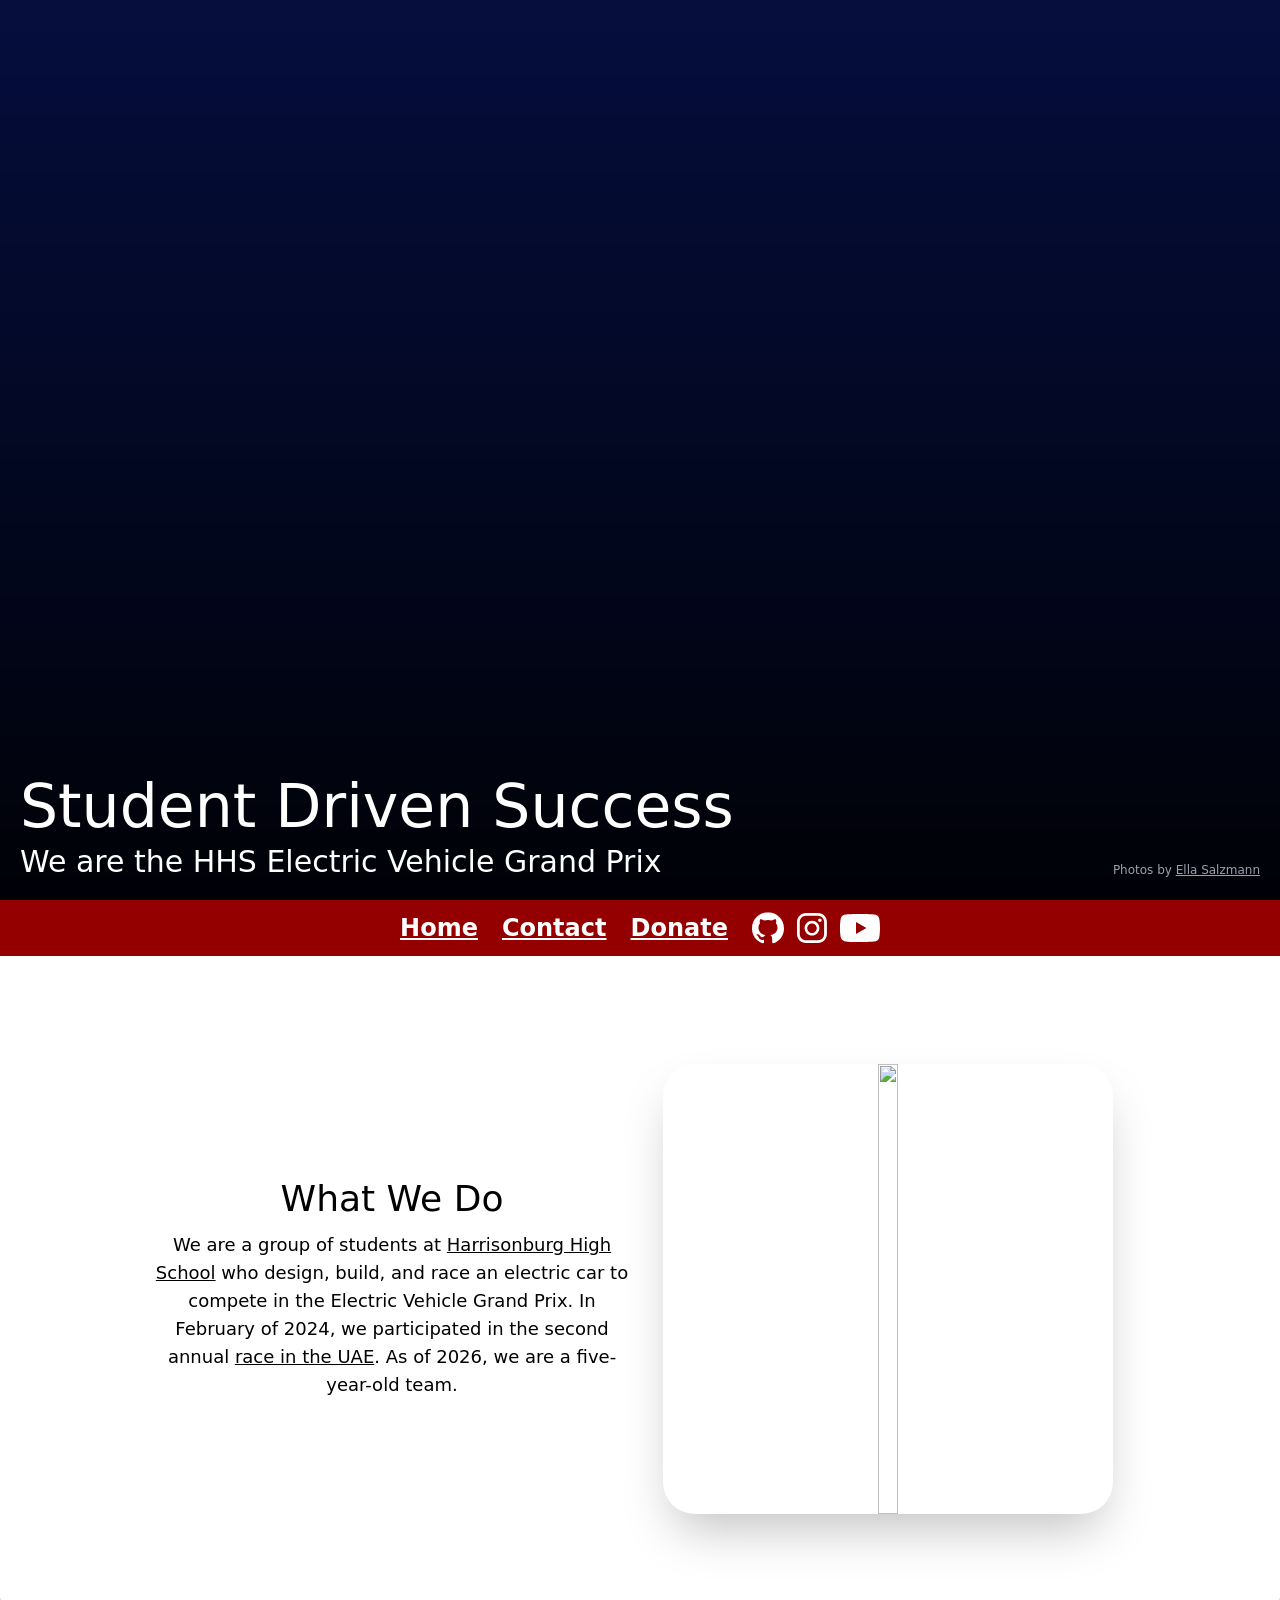
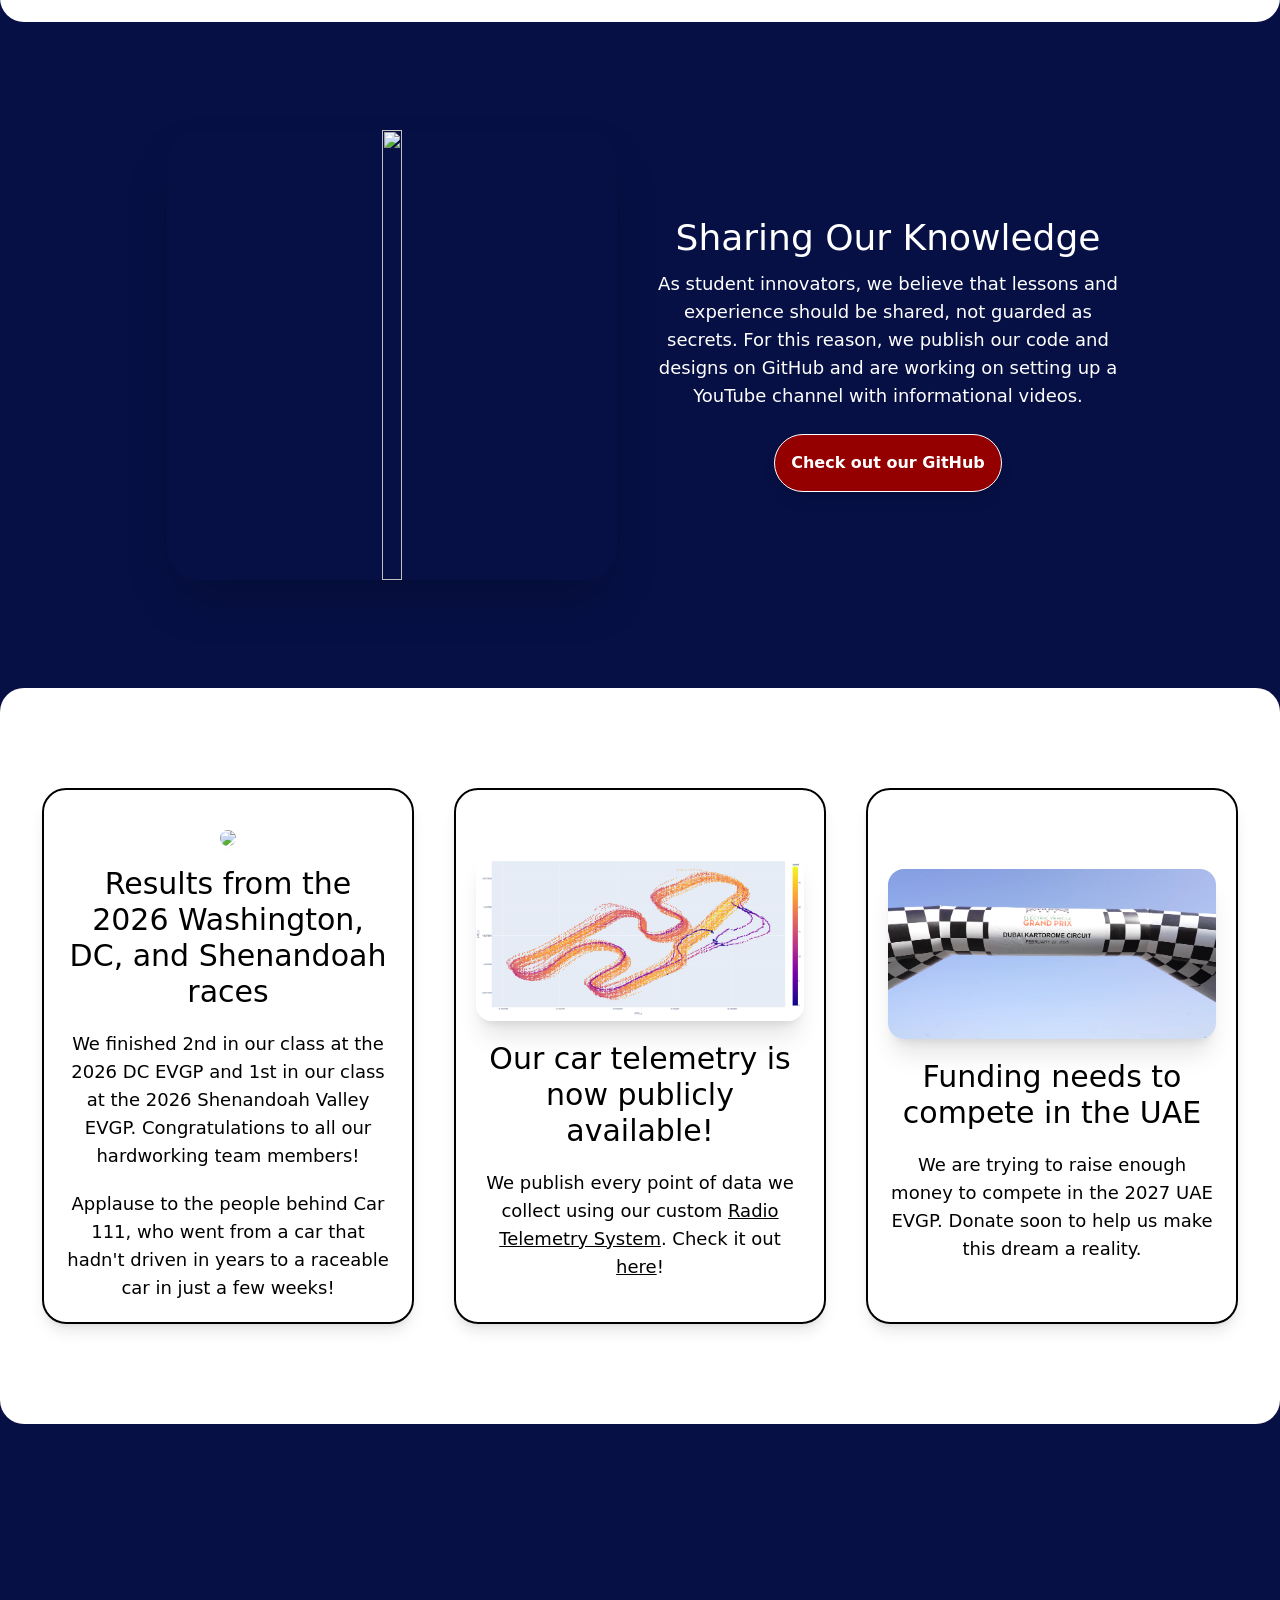
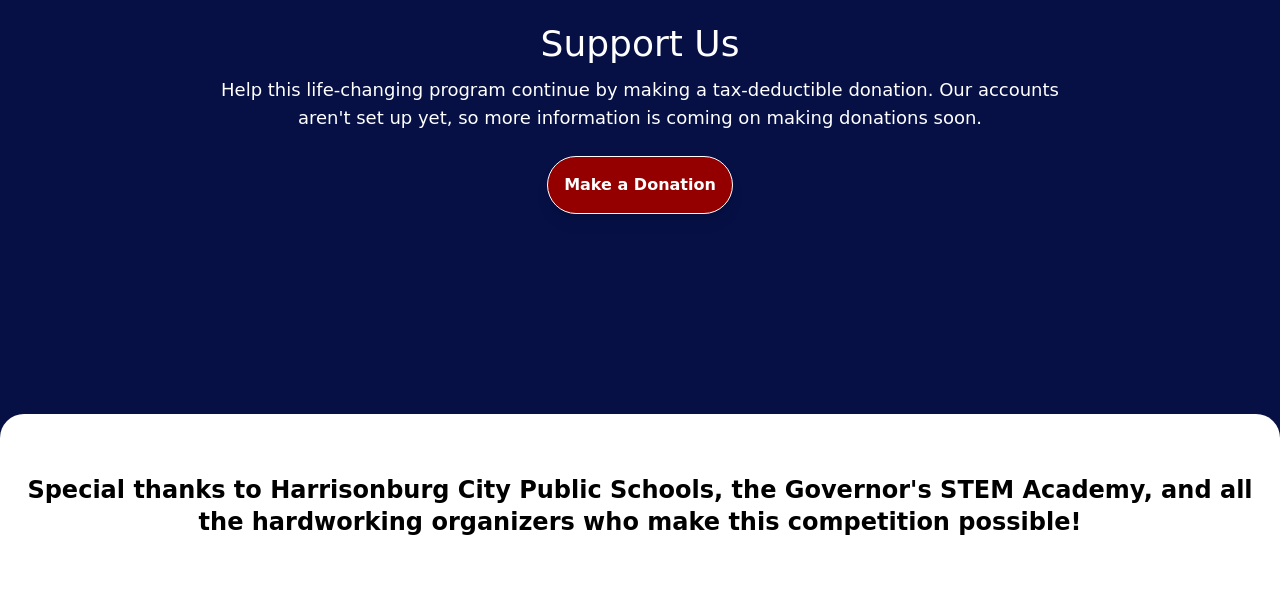
==== index.html @ e377f35a "Improve wording" ====
<!DOCTYPE html>
<html lang="en">

<head>
  <meta charset="utf-8">
  <meta name="viewport" content="width=device-width, initial-scale=1">

  <link href="./style.css" rel="stylesheet">
  <link rel="icon" type="image/x-icon" href="Assets/favicon.png">
  <title>HHS EVGP</title>
</head>

<body>
  <!--Title Page-->
  <div class="bg-[url('Assets/Locked_In.JPG')] h-screen title">

    <div class="absolute w-full h-screen z-1 bg-linear-to-t from-black/90 to-black/10"></div>

    <div class="z-2 text-white space-y-2 m-5">
      <h1>Student Driven Success</h1>
      <h3>We are the HHS Electric Vehicle Grand Prix</h3>
    </div>
    <p class="bottom-5 right-5 z-2 imagecredit">Photos by <a href="https://www.instagram.com/ella.takesphotos">Ella
        Salzmann</a></p>
  </div>

  <!--Banner with links-->
  <div class="topbar bg-hhsred text-2xl text-white font-bold">

    <a href="index.html">Home</a>
    <a href="contact.html">Contact</a>
    <a href="donate.html">Donate</a>

    <div class="flex flex-row space-x-2">
      <a href="https://www.github.com/hhs-evgp"><img class="w-8 h-8 mt-1" src="Assets/github.svg"></img></a>
      <a href="https://www.instagram.com/hhs_evgp"><img class="w-10 h-10" src="Assets/instagram.svg"></img></a>
      <a href="https://www.youtube.com/"><img class="w-10 h-10" src="Assets/youtube.svg"></img></a>
    </div>
  </div>

  <!--About us section-->
  <div class="section-white split rounded-t-none">
    <div class="half">
      <h2>What We Do</h2>

      <p>We are a group of students at <a href="https://harrisonburg.k12.va.us/hhs">Harrisonburg High School</a> who
        design, build, and race an electric car to compete in the Electric Vehicle Grand Prix. In February of 2024, we
        participated in the second annual <a href="https://fmc.globaleee.org/">race in the UAE</a>. As of
        2026, we are a five-year-old team.</p>
    </div>
    <div class="half">
      <img src="Assets/Buckle_Check.JPG" class="picture-square">
    </div>
  </div>

  <!--Sharing our knowledge-->
  <div class="section-hhsblue split">
    <div class="half">
      <img src="Assets/Josh_Wave.JPG" class="picture-square">
    </div>
    <div class="half">

      <h2>Sharing Our Knowledge</h2>

      <p>As student innovators, we believe that lessons and experience should be shared, not guarded as
        secrets. For this reason, we publish our code and designs on GitHub and are working on setting up a YouTube
        channel with informational videos.</p>

      <div class="flex flex-row space-x-2">
        <a href="https://github.com/hhs-evgp" class="button">Check out our GitHub</a>
        <!--<a href="" class="button">Visit our YouTube channel</a>-->
      </div>
    </div>
  </div>

  <!--News blurbs-->
  <div class="section-white split flex-col lg:flex-row lg:items-stretch">
    <!--<h2 class="text-center text-6xl italic m-5 vertical-text tracking-wider">NEWS</h2>-->

    <div class="card">
      <img class="picture" src="Assets/Car_111.jpg">

      <h3>Results from the 2026 Washington, DC, and Shenandoah races</h3>

      <p>We finished 2nd in our class at the 2026 DC EVGP and 1st in our class at the 2026 Shenandoah Valley EVGP.
        Congratulations to all our hardworking team members!</p>
      <p>Applause to the people behind Car 111, who went from a car that hadn't driven in years to a raceable car in
        just a few weeks!</p>
    </div>

    <div class="card">
      <img class="picture" src="Assets/Gps_Speed.png">

      <h3>Our car telemetry is now publicly available!</h3>

      <p>We publish every point of data we collect using our custom <a
          href="https://github.com/HHS-EVGP/Radio-Telemetry">Radio Telemetry System</a>. Check it out <a
          href="https://github.com/HHS-EVGP/Data-Archive">here</a>!</p>
    </div>

    <div class="card">
      <img class="picture" src="Assets/Uae_Evgp.png">

      <h3>Funding needs to compete in the UAE</h3>

      <p>We are trying to raise enough money to compete in the 2027 UAE EVGP. Donate soon to help us make this dream
        a reality.</p>
    </div>
  </div>

  <!--Prompt to donate-->
  <div class="section-hhsblue items-center text-center flex flex-col space-y-3 py-50">
    <h2>Support Us</h2>

    <p class="widetext">Help this life-changing program continue by making a tax-deductible donation. Our accounts
      aren't set up yet, so more information is coming on making donations soon.</p>

    <div class="flex flex-row space-x-2">
      <a href="donate.html" class="button">Make a Donation</a>
      <!--<a href="" class="button">See our Wishlist</a>-->
    </div>
  </div>

  <!--Special thanks-->
  <div class="section-white rounded-b-none text-center py-15">
    <p class="text-2xl font-bold">Special thanks to Harrisonburg City Public Schools, the Governor's STEM Academy, and
      all the hardworking organizers who make this competition possible!</p>
  </div>

</body>

</html>
---- style.css ----
/*! tailwindcss v4.3.2 | MIT License | https://tailwindcss.com */
@layer properties;
@layer theme, base, components, utilities;
@layer theme {
  :root, :host {
    --font-sans: ui-sans-serif, system-ui, sans-serif, 'Apple Color Emoji', 'Segoe UI Emoji', 'Segoe UI Symbol',
    'Noto Color Emoji';
    --font-mono: ui-monospace, SFMono-Regular, Menlo, Monaco, Consolas, 'Liberation Mono', 'Courier New',
    monospace;
    --color-gray-400: oklch(70.7% 0.022 261.325);
    --color-black: #000;
    --color-white: #fff;
    --spacing: 0.25rem;
    --text-lg: 1.125rem;
    --text-lg--line-height: calc(1.75 / 1.125);
    --text-2xl: 1.5rem;
    --text-2xl--line-height: calc(2 / 1.5);
    --text-3xl: 1.875rem;
    --text-3xl--line-height: calc(2.25 / 1.875);
    --text-4xl: 2.25rem;
    --text-4xl--line-height: calc(2.5 / 2.25);
    --text-6xl: 3.75rem;
    --text-6xl--line-height: 1;
    --font-weight-bold: 700;
    --tracking-wider: 0.05em;
    --radius-2xl: 1rem;
    --radius-3xl: 1.5rem;
    --radius-4xl: 2rem;
    --ease-in-out: cubic-bezier(0.4, 0, 0.2, 1);
    --default-font-family: var(--font-sans);
    --default-mono-font-family: var(--font-mono);
    --color-hhsblue: #061045;
    --color-hhsred: #940000;
  }
}
@layer base {
  *, ::after, ::before, ::backdrop, ::file-selector-button {
    box-sizing: border-box;
    margin: 0;
    padding: 0;
    border: 0 solid;
  }
  html, :host {
    line-height: 1.5;
    -webkit-text-size-adjust: 100%;
    tab-size: 4;
    font-family: var(--default-font-family, ui-sans-serif, system-ui, sans-serif, 'Apple Color Emoji', 'Segoe UI Emoji', 'Segoe UI Symbol', 'Noto Color Emoji');
    font-feature-settings: var(--default-font-feature-settings, normal);
    font-variation-settings: var(--default-font-variation-settings, normal);
    -webkit-tap-highlight-color: transparent;
  }
  hr {
    height: 0;
    color: inherit;
    border-top-width: 1px;
  }
  abbr:where([title]) {
    -webkit-text-decoration: underline dotted;
    text-decoration: underline dotted;
  }
  h1, h2, h3, h4, h5, h6 {
    font-size: inherit;
    font-weight: inherit;
  }
  a {
    color: inherit;
    -webkit-text-decoration: inherit;
    text-decoration: inherit;
  }
  b, strong {
    font-weight: bolder;
  }
  code, kbd, samp, pre {
    font-family: var(--default-mono-font-family, ui-monospace, SFMono-Regular, Menlo, Monaco, Consolas, 'Liberation Mono', 'Courier New', monospace);
    font-feature-settings: var(--default-mono-font-feature-settings, normal);
    font-variation-settings: var(--default-mono-font-variation-settings, normal);
    font-size: 1em;
  }
  small {
    font-size: 80%;
  }
  sub, sup {
    font-size: 75%;
    line-height: 0;
    position: relative;
    vertical-align: baseline;
  }
  sub {
    bottom: -0.25em;
  }
  sup {
    top: -0.5em;
  }
  table {
    text-indent: 0;
    border-color: inherit;
    border-collapse: collapse;
  }
  :-moz-focusring {
    outline: auto;
  }
  progress {
    vertical-align: baseline;
  }
  summary {
    display: list-item;
  }
  ol, ul, menu {
    list-style: none;
  }
  img, svg, video, canvas, audio, iframe, embed, object {
    display: block;
    vertical-align: middle;
  }
  img, video {
    max-width: 100%;
    height: auto;
  }
  button, input, select, optgroup, textarea, ::file-selector-button {
    font: inherit;
    font-feature-settings: inherit;
    font-variation-settings: inherit;
    letter-spacing: inherit;
    color: inherit;
    border-radius: 0;
    background-color: transparent;
    opacity: 1;
  }
  :where(select:is([multiple], [size])) optgroup {
    font-weight: bolder;
  }
  :where(select:is([multiple], [size])) optgroup option {
    padding-inline-start: 20px;
  }
  ::file-selector-button {
    margin-inline-end: 4px;
  }
  ::placeholder {
    opacity: 1;
  }
  @supports (not (-webkit-appearance: -apple-pay-button))  or (contain-intrinsic-size: 1px) {
    ::placeholder {
      color: currentcolor;
      @supports (color: color-mix(in lab, red, red)) {
        color: color-mix(in oklab, currentcolor 50%, transparent);
      }
    }
  }
  textarea {
    resize: vertical;
  }
  ::-webkit-search-decoration {
    -webkit-appearance: none;
  }
  ::-webkit-date-and-time-value {
    min-height: 1lh;
    text-align: inherit;
  }
  ::-webkit-datetime-edit {
    display: inline-flex;
  }
  ::-webkit-datetime-edit-fields-wrapper {
    padding: 0;
  }
  ::-webkit-datetime-edit, ::-webkit-datetime-edit-year-field, ::-webkit-datetime-edit-month-field, ::-webkit-datetime-edit-day-field, ::-webkit-datetime-edit-hour-field, ::-webkit-datetime-edit-minute-field, ::-webkit-datetime-edit-second-field, ::-webkit-datetime-edit-millisecond-field, ::-webkit-datetime-edit-meridiem-field {
    padding-block: 0;
  }
  ::-webkit-calendar-picker-indicator {
    line-height: 1;
  }
  :-moz-ui-invalid {
    box-shadow: none;
  }
  button, input:where([type='button'], [type='reset'], [type='submit']), ::file-selector-button {
    appearance: button;
  }
  ::-webkit-inner-spin-button, ::-webkit-outer-spin-button {
    height: auto;
  }
  [hidden]:where(:not([hidden='until-found'])) {
    display: none !important;
  }
}
@layer utilities {
  .absolute {
    position: absolute;
  }
  .right-5 {
    right: calc(var(--spacing) * 5);
  }
  .bottom-5 {
    bottom: calc(var(--spacing) * 5);
  }
  .z-1 {
    z-index: 1;
  }
  .z-2 {
    z-index: 2;
  }
  .m-5 {
    margin: calc(var(--spacing) * 5);
  }
  .mt-1 {
    margin-top: var(--spacing);
  }
  .flex {
    display: flex;
  }
  .table {
    display: table;
  }
  .h-8 {
    height: calc(var(--spacing) * 8);
  }
  .h-10 {
    height: calc(var(--spacing) * 10);
  }
  .h-67 {
    height: calc(var(--spacing) * 67);
  }
  .h-\[75vh\] {
    height: 75vh;
  }
  .h-\[120vh\] {
    height: 120vh;
  }
  .h-screen {
    height: 100vh;
  }
  .w-8 {
    width: calc(var(--spacing) * 8);
  }
  .w-10 {
    width: calc(var(--spacing) * 10);
  }
  .w-full {
    width: 100%;
  }
  .border-collapse {
    border-collapse: collapse;
  }
  .transform {
    transform: var(--tw-rotate-x,) var(--tw-rotate-y,) var(--tw-rotate-z,) var(--tw-skew-x,) var(--tw-skew-y,);
  }
  .resize {
    resize: both;
  }
  .flex-col {
    flex-direction: column;
  }
  .flex-row {
    flex-direction: row;
  }
  .items-center {
    align-items: center;
  }
  .space-y-2 {
    :where(& > :not(:last-child)) {
      --tw-space-y-reverse: 0;
      margin-block-start: calc(calc(var(--spacing) * 2) * var(--tw-space-y-reverse));
      margin-block-end: calc(calc(var(--spacing) * 2) * calc(1 - var(--tw-space-y-reverse)));
    }
  }
  .space-y-3 {
    :where(& > :not(:last-child)) {
      --tw-space-y-reverse: 0;
      margin-block-start: calc(calc(var(--spacing) * 3) * var(--tw-space-y-reverse));
      margin-block-end: calc(calc(var(--spacing) * 3) * calc(1 - var(--tw-space-y-reverse)));
    }
  }
  .space-x-2 {
    :where(& > :not(:last-child)) {
      --tw-space-x-reverse: 0;
      margin-inline-start: calc(calc(var(--spacing) * 2) * var(--tw-space-x-reverse));
      margin-inline-end: calc(calc(var(--spacing) * 2) * calc(1 - var(--tw-space-x-reverse)));
    }
  }
  .rounded-t-none {
    border-top-left-radius: 0;
    border-top-right-radius: 0;
  }
  .rounded-b-none {
    border-bottom-right-radius: 0;
    border-bottom-left-radius: 0;
  }
  .border {
    border-style: var(--tw-border-style);
    border-width: 1px;
  }
  .bg-hhsred {
    background-color: var(--color-hhsred);
  }
  .bg-linear-to-t {
    --tw-gradient-position: to top;
    @supports (background-image: linear-gradient(in lab, red, red)) {
      --tw-gradient-position: to top in oklab;
    }
    background-image: linear-gradient(var(--tw-gradient-stops));
  }
  .bg-\[url\(\'Assets\/Driving\.JPG\'\)\] {
    background-image: url('Assets/Driving.JPG');
  }
  .bg-\[url\(\'Assets\/Locked_In\.JPG\'\)\] {
    background-image: url('Assets/Locked_In.JPG');
  }
  .bg-\[url\(\'Assets\/Traffic\.JPG\'\)\] {
    background-image: url('Assets/Traffic.JPG');
  }
  .from-black {
    --tw-gradient-from: var(--color-black);
    --tw-gradient-stops: var(--tw-gradient-via-stops, var(--tw-gradient-position), var(--tw-gradient-from) var(--tw-gradient-from-position), var(--tw-gradient-to) var(--tw-gradient-to-position));
  }
  .from-black\/90 {
    --tw-gradient-from: color-mix(in srgb, #000 90%, transparent);
    @supports (color: color-mix(in lab, red, red)) {
      --tw-gradient-from: color-mix(in oklab, var(--color-black) 90%, transparent);
    }
    --tw-gradient-stops: var(--tw-gradient-via-stops, var(--tw-gradient-position), var(--tw-gradient-from) var(--tw-gradient-from-position), var(--tw-gradient-to) var(--tw-gradient-to-position));
  }
  .to-black {
    --tw-gradient-to: var(--color-black);
    --tw-gradient-stops: var(--tw-gradient-via-stops, var(--tw-gradient-position), var(--tw-gradient-from) var(--tw-gradient-from-position), var(--tw-gradient-to) var(--tw-gradient-to-position));
  }
  .to-black\/10 {
    --tw-gradient-to: color-mix(in srgb, #000 10%, transparent);
    @supports (color: color-mix(in lab, red, red)) {
      --tw-gradient-to: color-mix(in oklab, var(--color-black) 10%, transparent);
    }
    --tw-gradient-stops: var(--tw-gradient-via-stops, var(--tw-gradient-position), var(--tw-gradient-from) var(--tw-gradient-from-position), var(--tw-gradient-to) var(--tw-gradient-to-position));
  }
  .py-15 {
    padding-block: calc(var(--spacing) * 15);
  }
  .py-40 {
    padding-block: calc(var(--spacing) * 40);
  }
  .py-50 {
    padding-block: calc(var(--spacing) * 50);
  }
  .text-center {
    text-align: center;
  }
  .text-2xl {
    font-size: var(--text-2xl);
    line-height: var(--tw-leading, var(--text-2xl--line-height));
  }
  .text-6xl {
    font-size: var(--text-6xl);
    line-height: var(--tw-leading, var(--text-6xl--line-height));
  }
  .font-bold {
    --tw-font-weight: var(--font-weight-bold);
    font-weight: var(--font-weight-bold);
  }
  .tracking-wider {
    --tw-tracking: var(--tracking-wider);
    letter-spacing: var(--tracking-wider);
  }
  .text-white {
    color: var(--color-white);
  }
  .italic {
    font-style: italic;
  }
  .underline {
    text-decoration-line: underline;
  }
  .outline {
    outline-style: var(--tw-outline-style);
    outline-width: 1px;
  }
  .lg\:flex-row {
    @media (width >= 64rem) {
      flex-direction: row;
    }
  }
  .lg\:items-stretch {
    @media (width >= 64rem) {
      align-items: stretch;
    }
  }
}
@layer base {
  body {
    background-color: var(--color-hhsblue);
  }
  h1 {
    font-size: var(--text-6xl);
    line-height: var(--tw-leading, var(--text-6xl--line-height));
  }
  h2 {
    font-size: var(--text-4xl);
    line-height: var(--tw-leading, var(--text-4xl--line-height));
  }
  h3 {
    font-size: var(--text-3xl);
    line-height: var(--tw-leading, var(--text-3xl--line-height));
  }
  p {
    font-size: var(--text-lg);
    line-height: var(--tw-leading, var(--text-lg--line-height));
  }
  a {
    text-decoration-line: underline;
  }
}
@layer components {
  .title {
    position: relative;
    display: flex;
    width: 100%;
    flex-direction: column;
    justify-content: center;
    background-size: cover;
    background-position: center;
    text-align: center;
    vertical-align: middle;
    @media (width >= 48rem) {
      justify-content: flex-end;
    }
    @media (width >= 48rem) {
      text-align: left;
    }
  }
  .imagecredit {
    position: absolute;
    font-size: 0.75em;
    color: var(--color-gray-400);
  }
  .topbar {
    top: 0;
    display: flex;
    flex-direction: column;
    align-items: center;
    justify-content: center;
    padding: calc(var(--spacing) * 2);
    @media (width >= 40rem) {
      position: sticky;
    }
    @media (width >= 40rem) {
      flex-direction: row;
    }
    @media (width >= 40rem) {
      :where(& > :not(:last-child)) {
        --tw-space-x-reverse: 0;
        margin-inline-start: calc(calc(var(--spacing) * 6) * var(--tw-space-x-reverse));
        margin-inline-end: calc(calc(var(--spacing) * 6) * calc(1 - var(--tw-space-x-reverse)));
      }
    }
  }
  .section-white {
    width: 100%;
    border-radius: var(--radius-3xl);
    background-color: var(--color-white);
    padding-inline: calc(var(--spacing) * 5);
    padding-block: calc(var(--spacing) * 20);
    color: var(--color-black);
  }
  .section-hhsblue {
    width: 100%;
    background-color: var(--color-hhsblue);
    padding-inline: calc(var(--spacing) * 5);
    padding-block: calc(var(--spacing) * 20);
    color: var(--color-white);
  }
  .split {
    display: flex;
    flex-direction: column;
    align-items: center;
    justify-content: center;
    @media (width >= 48rem) {
      flex-direction: row;
    }
  }
  .half {
    display: flex;
    flex-direction: column;
    align-items: center;
    justify-content: center;
    :where(& > :not(:last-child)) {
      --tw-space-y-reverse: 0;
      margin-block-start: calc(calc(var(--spacing) * 3) * var(--tw-space-y-reverse));
      margin-block-end: calc(calc(var(--spacing) * 3) * calc(1 - var(--tw-space-y-reverse)));
    }
    padding: calc(var(--spacing) * 2);
    text-align: center;
    @media (width >= 48rem) {
      width: 40%;
    }
  }
  .button {
    margin-top: calc(var(--spacing) * 3);
    border-radius: calc(infinity * 1px);
    border-style: var(--tw-border-style);
    border-width: 1px;
    border-color: var(--color-white);
    background-color: var(--color-hhsred);
    padding: calc(var(--spacing) * 4);
    --tw-font-weight: var(--font-weight-bold);
    font-weight: var(--font-weight-bold);
    color: var(--color-white);
    text-decoration-line: none;
    --tw-shadow: 0 10px 15px -3px var(--tw-shadow-color, rgb(0 0 0 / 0.1)), 0 4px 6px -4px var(--tw-shadow-color, rgb(0 0 0 / 0.1));
    box-shadow: var(--tw-inset-shadow), var(--tw-inset-ring-shadow), var(--tw-ring-offset-shadow), var(--tw-ring-shadow), var(--tw-shadow);
    --tw-duration: 300ms;
    transition-duration: 300ms;
    --tw-ease: var(--ease-in-out);
    transition-timing-function: var(--ease-in-out);
    &:hover {
      @media (hover: hover) {
        --tw-scale-x: 105%;
        --tw-scale-y: 105%;
        --tw-scale-z: 105%;
        scale: var(--tw-scale-x) var(--tw-scale-y);
      }
    }
  }
  .picture-square {
    margin: calc(var(--spacing) * 5);
    aspect-ratio: 1 / 1;
    height: 50ex;
    border-radius: var(--radius-4xl);
    object-fit: cover;
    --tw-shadow: 0 25px 50px -12px var(--tw-shadow-color, rgb(0 0 0 / 0.25));
    box-shadow: var(--tw-inset-shadow), var(--tw-inset-ring-shadow), var(--tw-ring-offset-shadow), var(--tw-ring-shadow), var(--tw-shadow);
  }
  .picture {
    margin: calc(var(--spacing) * 5);
    border-radius: var(--radius-2xl);
    object-fit: cover;
    --tw-shadow: 0 20px 25px -5px var(--tw-shadow-color, rgb(0 0 0 / 0.1)), 0 8px 10px -6px var(--tw-shadow-color, rgb(0 0 0 / 0.1));
    box-shadow: var(--tw-inset-shadow), var(--tw-inset-ring-shadow), var(--tw-ring-offset-shadow), var(--tw-ring-shadow), var(--tw-shadow);
  }
  .card {
    margin: calc(var(--spacing) * 5);
    display: flex;
    width: 100%;
    flex-direction: column;
    align-items: center;
    justify-content: center;
    :where(& > :not(:last-child)) {
      --tw-space-y-reverse: 0;
      margin-block-start: calc(calc(var(--spacing) * 5) * var(--tw-space-y-reverse));
      margin-block-end: calc(calc(var(--spacing) * 5) * calc(1 - var(--tw-space-y-reverse)));
    }
    border-radius: var(--radius-3xl);
    border-style: var(--tw-border-style);
    border-width: 2px;
    border-color: var(--color-black);
    padding: calc(var(--spacing) * 5);
    text-align: center;
    --tw-shadow: 0 10px 15px -3px var(--tw-shadow-color, rgb(0 0 0 / 0.1)), 0 4px 6px -4px var(--tw-shadow-color, rgb(0 0 0 / 0.1));
    box-shadow: var(--tw-inset-shadow), var(--tw-inset-ring-shadow), var(--tw-ring-offset-shadow), var(--tw-ring-shadow), var(--tw-shadow);
    @media (width >= 64rem) {
      width: 30%;
    }
  }
  .widetext {
    @media (width >= 48rem) {
      padding-inline: calc(var(--spacing) * 50);
    }
  }
}
@property --tw-rotate-x {
  syntax: "*";
  inherits: false;
}
@property --tw-rotate-y {
  syntax: "*";
  inherits: false;
}
@property --tw-rotate-z {
  syntax: "*";
  inherits: false;
}
@property --tw-skew-x {
  syntax: "*";
  inherits: false;
}
@property --tw-skew-y {
  syntax: "*";
  inherits: false;
}
@property --tw-space-y-reverse {
  syntax: "*";
  inherits: false;
  initial-value: 0;
}
@property --tw-space-x-reverse {
  syntax: "*";
  inherits: false;
  initial-value: 0;
}
@property --tw-border-style {
  syntax: "*";
  inherits: false;
  initial-value: solid;
}
@property --tw-gradient-position {
  syntax: "*";
  inherits: false;
}
@property --tw-gradient-from {
  syntax: "<color>";
  inherits: false;
  initial-value: #0000;
}
@property --tw-gradient-via {
  syntax: "<color>";
  inherits: false;
  initial-value: #0000;
}
@property --tw-gradient-to {
  syntax: "<color>";
  inherits: false;
  initial-value: #0000;
}
@property --tw-gradient-stops {
  syntax: "*";
  inherits: false;
}
@property --tw-gradient-via-stops {
  syntax: "*";
  inherits: false;
}
@property --tw-gradient-from-position {
  syntax: "<length-percentage>";
  inherits: false;
  initial-value: 0%;
}
@property --tw-gradient-via-position {
  syntax: "<length-percentage>";
  inherits: false;
  initial-value: 50%;
}
@property --tw-gradient-to-position {
  syntax: "<length-percentage>";
  inherits: false;
  initial-value: 100%;
}
@property --tw-font-weight {
  syntax: "*";
  inherits: false;
}
@property --tw-tracking {
  syntax: "*";
  inherits: false;
}
@property --tw-outline-style {
  syntax: "*";
  inherits: false;
  initial-value: solid;
}
@property --tw-shadow {
  syntax: "*";
  inherits: false;
  initial-value: 0 0 #0000;
}
@property --tw-shadow-color {
  syntax: "*";
  inherits: false;
}
@property --tw-shadow-alpha {
  syntax: "<percentage>";
  inherits: false;
  initial-value: 100%;
}
@property --tw-inset-shadow {
  syntax: "*";
  inherits: false;
  initial-value: 0 0 #0000;
}
@property --tw-inset-shadow-color {
  syntax: "*";
  inherits: false;
}
@property --tw-inset-shadow-alpha {
  syntax: "<percentage>";
  inherits: false;
  initial-value: 100%;
}
@property --tw-ring-color {
  syntax: "*";
  inherits: false;
}
@property --tw-ring-shadow {
  syntax: "*";
  inherits: false;
  initial-value: 0 0 #0000;
}
@property --tw-inset-ring-color {
  syntax: "*";
  inherits: false;
}
@property --tw-inset-ring-shadow {
  syntax: "*";
  inherits: false;
  initial-value: 0 0 #0000;
}
@property --tw-ring-inset {
  syntax: "*";
  inherits: false;
}
@property --tw-ring-offset-width {
  syntax: "<length>";
  inherits: false;
  initial-value: 0px;
}
@property --tw-ring-offset-color {
  syntax: "*";
  inherits: false;
  initial-value: #fff;
}
@property --tw-ring-offset-shadow {
  syntax: "*";
  inherits: false;
  initial-value: 0 0 #0000;
}
@property --tw-duration {
  syntax: "*";
  inherits: false;
}
@property --tw-ease {
  syntax: "*";
  inherits: false;
}
@property --tw-scale-x {
  syntax: "*";
  inherits: false;
  initial-value: 1;
}
@property --tw-scale-y {
  syntax: "*";
  inherits: false;
  initial-value: 1;
}
@property --tw-scale-z {
  syntax: "*";
  inherits: false;
  initial-value: 1;
}
@layer properties {
  @supports ((-webkit-hyphens: none) and (not (margin-trim: inline))) or ((-moz-orient: inline) and (not (color:rgb(from red r g b)))) {
    *, ::before, ::after, ::backdrop {
      --tw-rotate-x: initial;
      --tw-rotate-y: initial;
      --tw-rotate-z: initial;
      --tw-skew-x: initial;
      --tw-skew-y: initial;
      --tw-space-y-reverse: 0;
      --tw-space-x-reverse: 0;
      --tw-border-style: solid;
      --tw-gradient-position: initial;
      --tw-gradient-from: #0000;
      --tw-gradient-via: #0000;
      --tw-gradient-to: #0000;
      --tw-gradient-stops: initial;
      --tw-gradient-via-stops: initial;
      --tw-gradient-from-position: 0%;
      --tw-gradient-via-position: 50%;
      --tw-gradient-to-position: 100%;
      --tw-font-weight: initial;
      --tw-tracking: initial;
      --tw-outline-style: solid;
      --tw-shadow: 0 0 #0000;
      --tw-shadow-color: initial;
      --tw-shadow-alpha: 100%;
      --tw-inset-shadow: 0 0 #0000;
      --tw-inset-shadow-color: initial;
      --tw-inset-shadow-alpha: 100%;
      --tw-ring-color: initial;
      --tw-ring-shadow: 0 0 #0000;
      --tw-inset-ring-color: initial;
      --tw-inset-ring-shadow: 0 0 #0000;
      --tw-ring-inset: initial;
      --tw-ring-offset-width: 0px;
      --tw-ring-offset-color: #fff;
      --tw-ring-offset-shadow: 0 0 #0000;
      --tw-duration: initial;
      --tw-ease: initial;
      --tw-scale-x: 1;
      --tw-scale-y: 1;
      --tw-scale-z: 1;
    }
  }
}
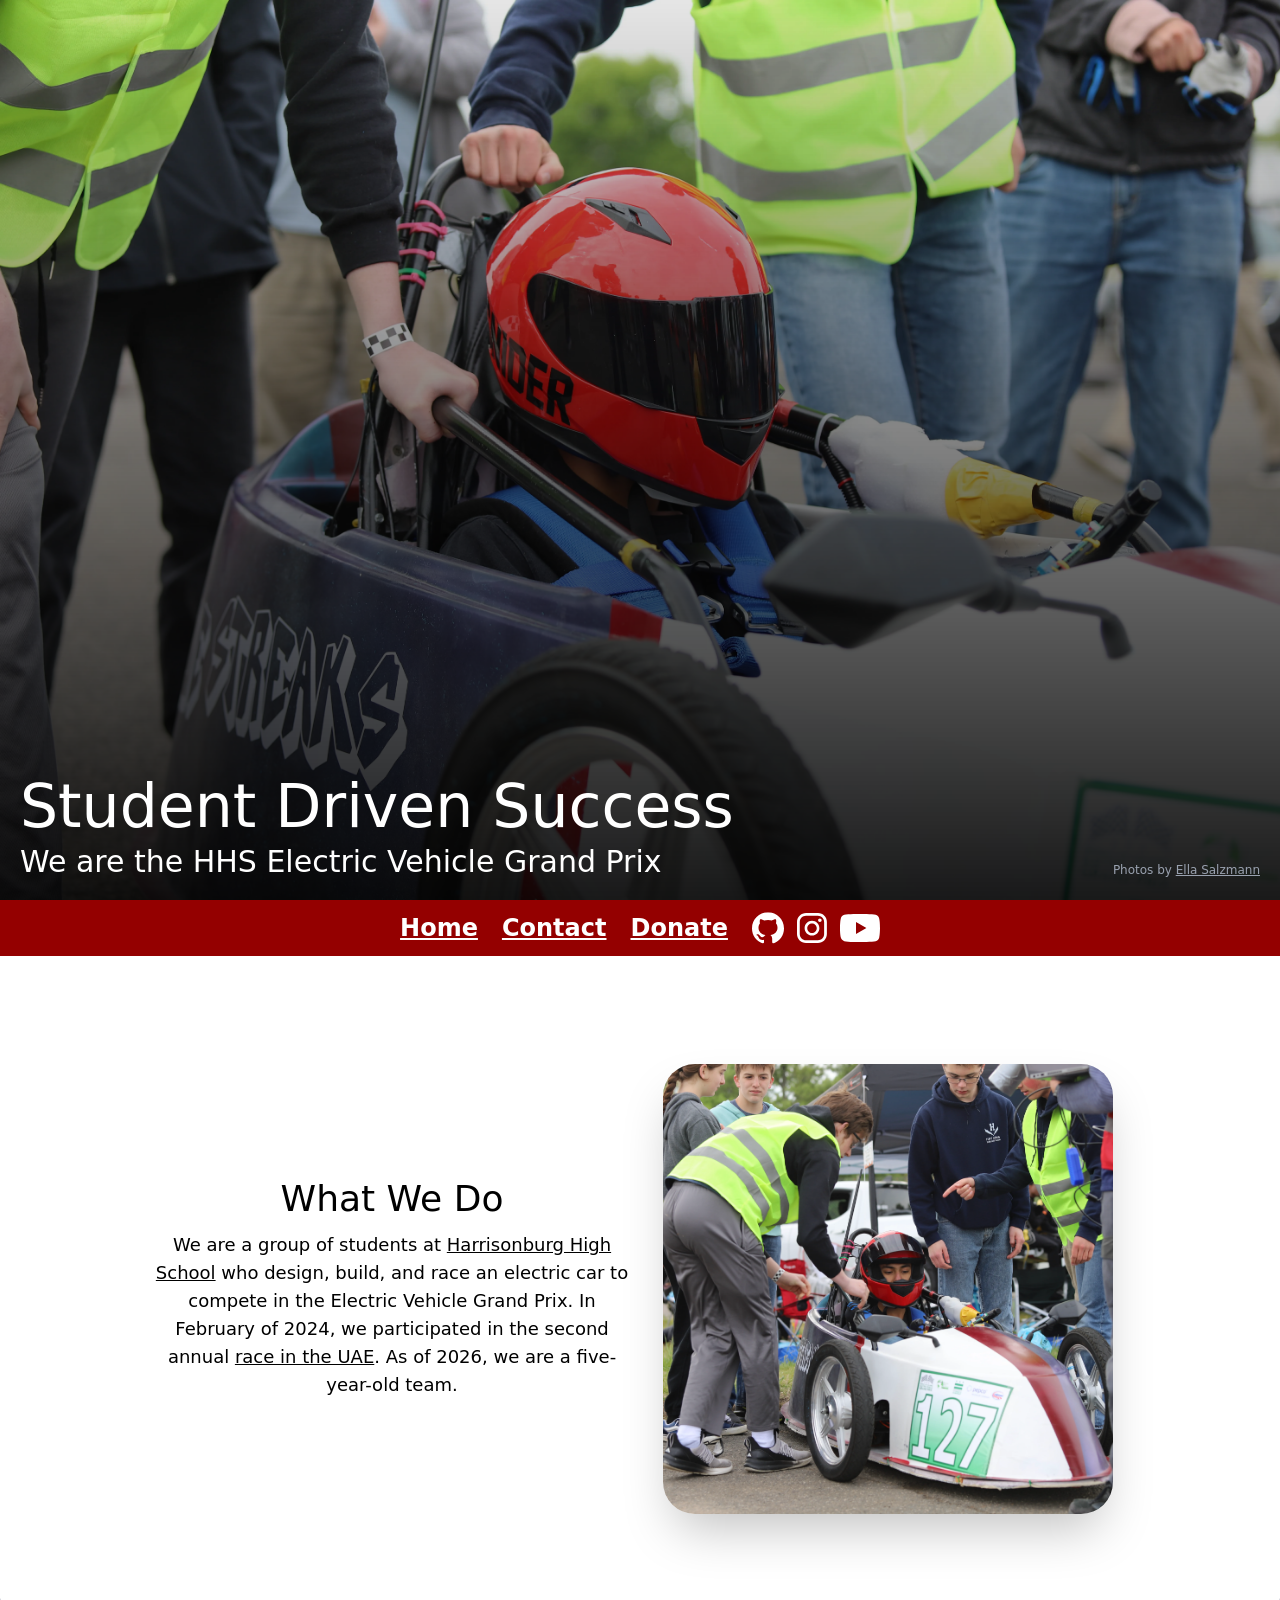
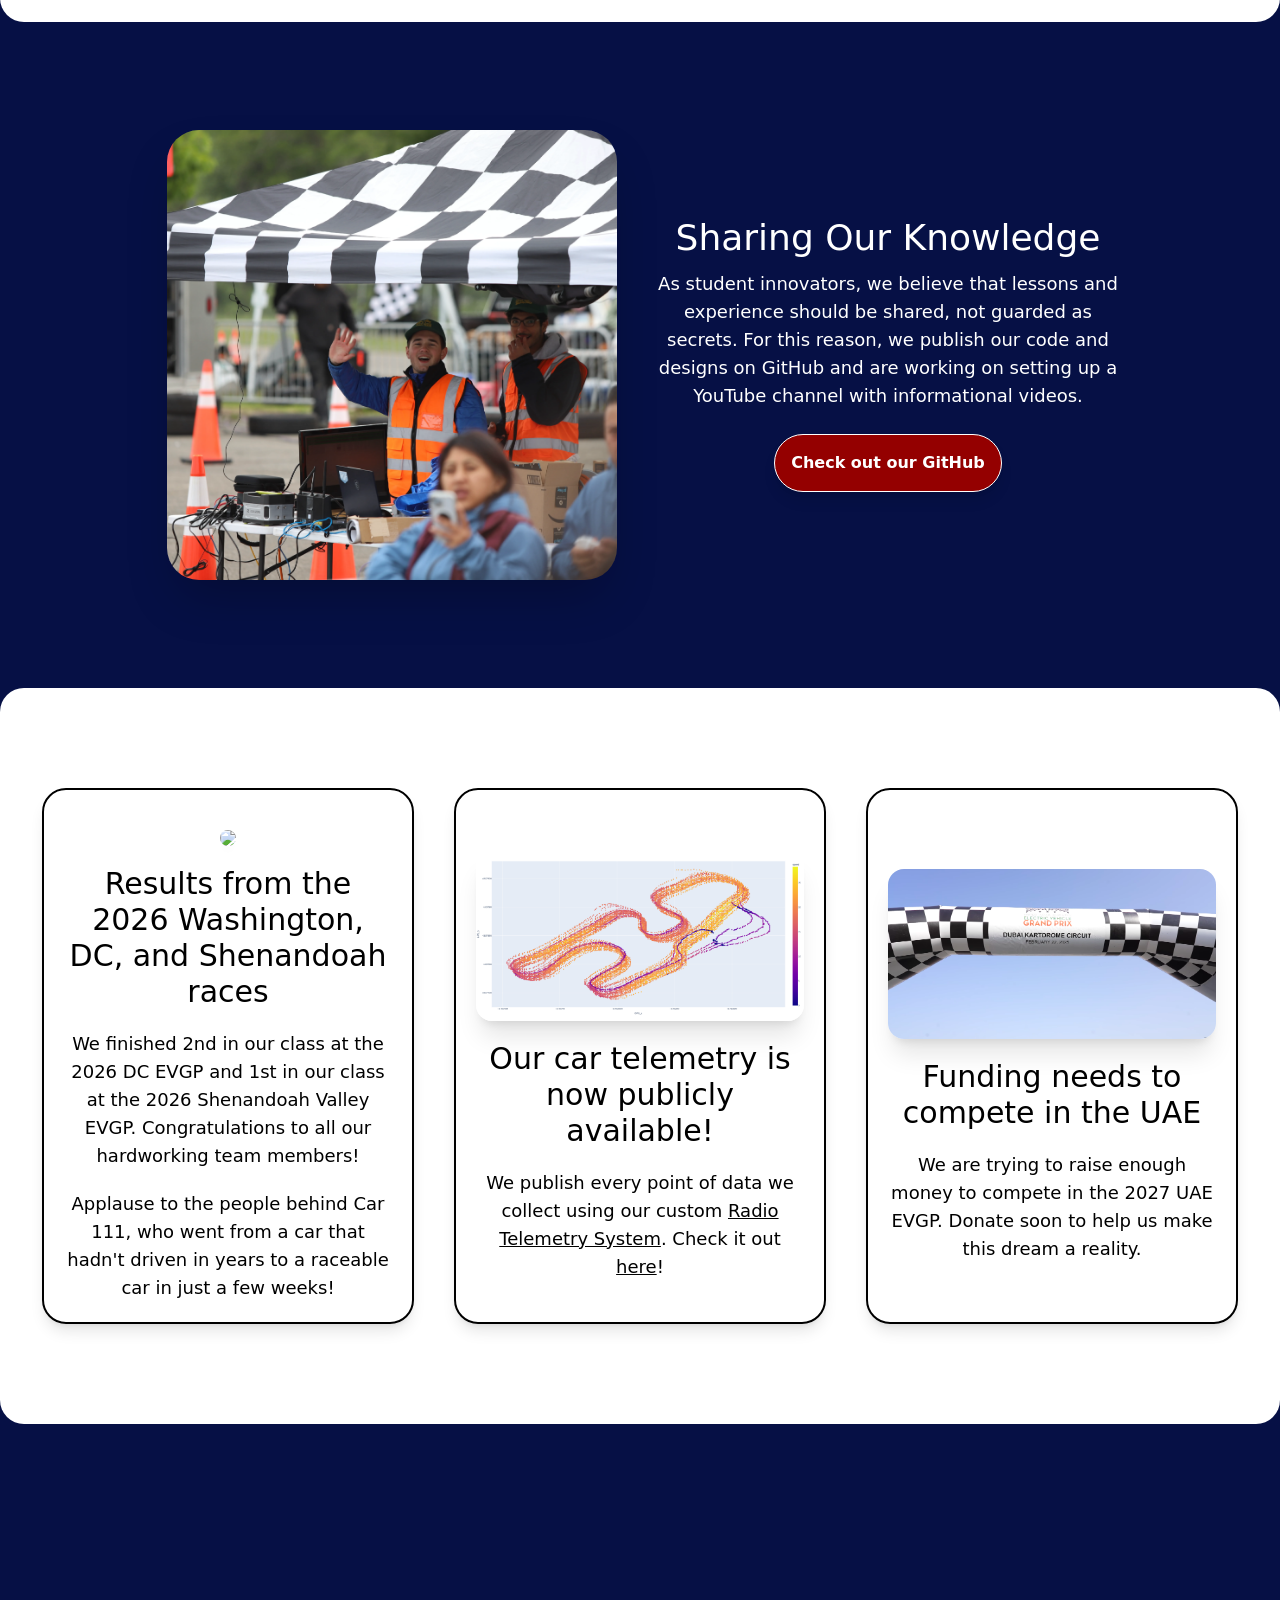
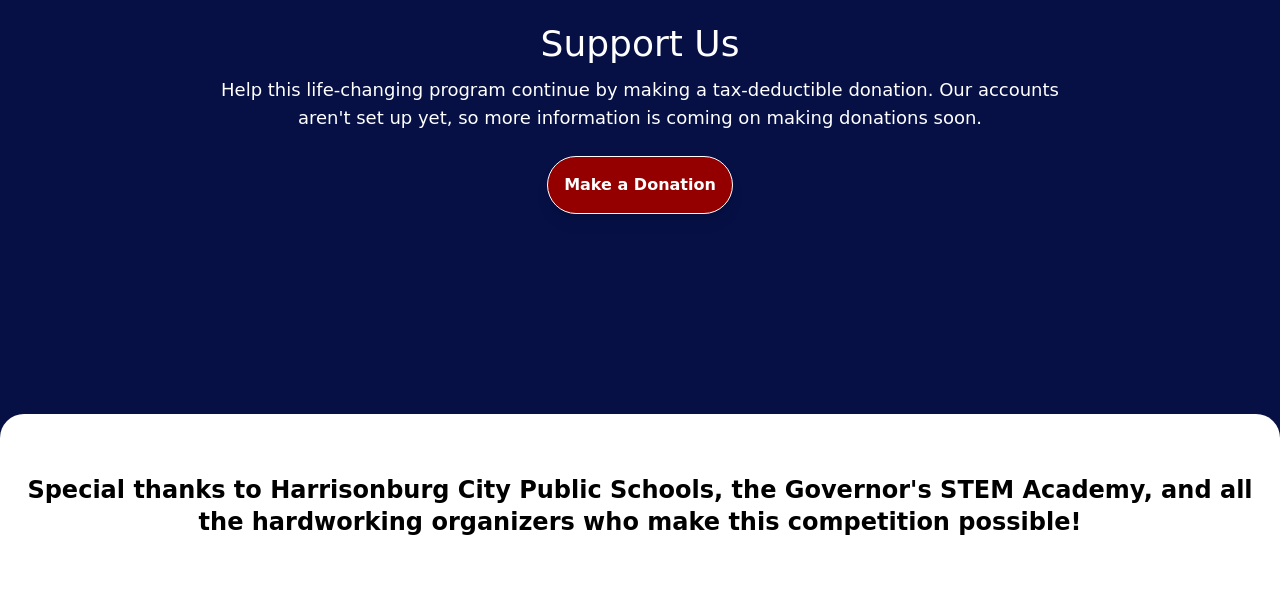
==== commit f83705f3: "Compress images for faster load time" ====
--- a/index.html
+++ b/index.html
@@ -12,7 +12,7 @@
 
 <body>
   <!--Title Page-->
-  <div class="bg-[url('Assets/Locked_In.JPG')] h-screen title">
+  <div class="bg-[url('Assets/Locked_In.webp')] h-screen title">
 
     <div class="absolute w-full h-screen z-1 bg-linear-to-t from-black/90 to-black/10"></div>
 
@@ -49,14 +49,14 @@
         2026, we are a five-year-old team.</p>
     </div>
     <div class="half">
-      <img src="Assets/Buckle_Check.JPG" class="picture-square">
+      <img src="Assets/Buckle_Check.webp" class="picture-square">
     </div>
   </div>
 
   <!--Sharing our knowledge-->
   <div class="section-hhsblue split">
     <div class="half">
-      <img src="Assets/Josh_Wave.JPG" class="picture-square">
+      <img src="Assets/Josh_Wave.webp" class="picture-square">
     </div>
     <div class="half">
 
--- a/style.css
+++ b/style.css
@@ -206,24 +206,15 @@
   .flex {
     display: flex;
   }
-  .table {
-    display: table;
-  }
   .h-8 {
     height: calc(var(--spacing) * 8);
   }
   .h-10 {
     height: calc(var(--spacing) * 10);
   }
-  .h-67 {
-    height: calc(var(--spacing) * 67);
-  }
   .h-\[75vh\] {
     height: 75vh;
   }
-  .h-\[120vh\] {
-    height: 120vh;
-  }
   .h-screen {
     height: 100vh;
   }
@@ -236,14 +227,8 @@
   .w-full {
     width: 100%;
   }
-  .border-collapse {
-    border-collapse: collapse;
-  }
   .transform {
     transform: var(--tw-rotate-x,) var(--tw-rotate-y,) var(--tw-rotate-z,) var(--tw-skew-x,) var(--tw-skew-y,);
-  }
-  .resize {
-    resize: both;
   }
   .flex-col {
     flex-direction: column;
@@ -283,10 +268,6 @@
     border-bottom-right-radius: 0;
     border-bottom-left-radius: 0;
   }
-  .border {
-    border-style: var(--tw-border-style);
-    border-width: 1px;
-  }
   .bg-hhsred {
     background-color: var(--color-hhsred);
   }
@@ -297,18 +278,14 @@
     }
     background-image: linear-gradient(var(--tw-gradient-stops));
   }
-  .bg-\[url\(\'Assets\/Driving\.JPG\'\)\] {
-    background-image: url('Assets/Driving.JPG');
-  }
-  .bg-\[url\(\'Assets\/Locked_In\.JPG\'\)\] {
-    background-image: url('Assets/Locked_In.JPG');
-  }
-  .bg-\[url\(\'Assets\/Traffic\.JPG\'\)\] {
-    background-image: url('Assets/Traffic.JPG');
-  }
-  .from-black {
-    --tw-gradient-from: var(--color-black);
-    --tw-gradient-stops: var(--tw-gradient-via-stops, var(--tw-gradient-position), var(--tw-gradient-from) var(--tw-gradient-from-position), var(--tw-gradient-to) var(--tw-gradient-to-position));
+  .bg-\[url\(\'Assets\/Driving\.webp\'\)\] {
+    background-image: url('Assets/Driving.webp');
+  }
+  .bg-\[url\(\'Assets\/Locked_In\.webp\'\)\] {
+    background-image: url('Assets/Locked_In.webp');
+  }
+  .bg-\[url\(\'Assets\/Traffic\.webp\'\)\] {
+    background-image: url('Assets/Traffic.webp');
   }
   .from-black\/90 {
     --tw-gradient-from: color-mix(in srgb, #000 90%, transparent);
@@ -317,10 +294,6 @@
     }
     --tw-gradient-stops: var(--tw-gradient-via-stops, var(--tw-gradient-position), var(--tw-gradient-from) var(--tw-gradient-from-position), var(--tw-gradient-to) var(--tw-gradient-to-position));
   }
-  .to-black {
-    --tw-gradient-to: var(--color-black);
-    --tw-gradient-stops: var(--tw-gradient-via-stops, var(--tw-gradient-position), var(--tw-gradient-from) var(--tw-gradient-from-position), var(--tw-gradient-to) var(--tw-gradient-to-position));
-  }
   .to-black\/10 {
     --tw-gradient-to: color-mix(in srgb, #000 10%, transparent);
     @supports (color: color-mix(in lab, red, red)) {
@@ -361,13 +334,6 @@
   }
   .italic {
     font-style: italic;
-  }
-  .underline {
-    text-decoration-line: underline;
-  }
-  .outline {
-    outline-style: var(--tw-outline-style);
-    outline-width: 1px;
   }
   .lg\:flex-row {
     @media (width >= 64rem) {
@@ -591,11 +557,6 @@
   inherits: false;
   initial-value: 0;
 }
-@property --tw-border-style {
-  syntax: "*";
-  inherits: false;
-  initial-value: solid;
-}
 @property --tw-gradient-position {
   syntax: "*";
   inherits: false;
@@ -646,7 +607,7 @@
   syntax: "*";
   inherits: false;
 }
-@property --tw-outline-style {
+@property --tw-border-style {
   syntax: "*";
   inherits: false;
   initial-value: solid;
@@ -749,7 +710,6 @@
       --tw-skew-y: initial;
       --tw-space-y-reverse: 0;
       --tw-space-x-reverse: 0;
-      --tw-border-style: solid;
       --tw-gradient-position: initial;
       --tw-gradient-from: #0000;
       --tw-gradient-via: #0000;
@@ -761,7 +721,7 @@
       --tw-gradient-to-position: 100%;
       --tw-font-weight: initial;
       --tw-tracking: initial;
-      --tw-outline-style: solid;
+      --tw-border-style: solid;
       --tw-shadow: 0 0 #0000;
       --tw-shadow-color: initial;
       --tw-shadow-alpha: 100%;
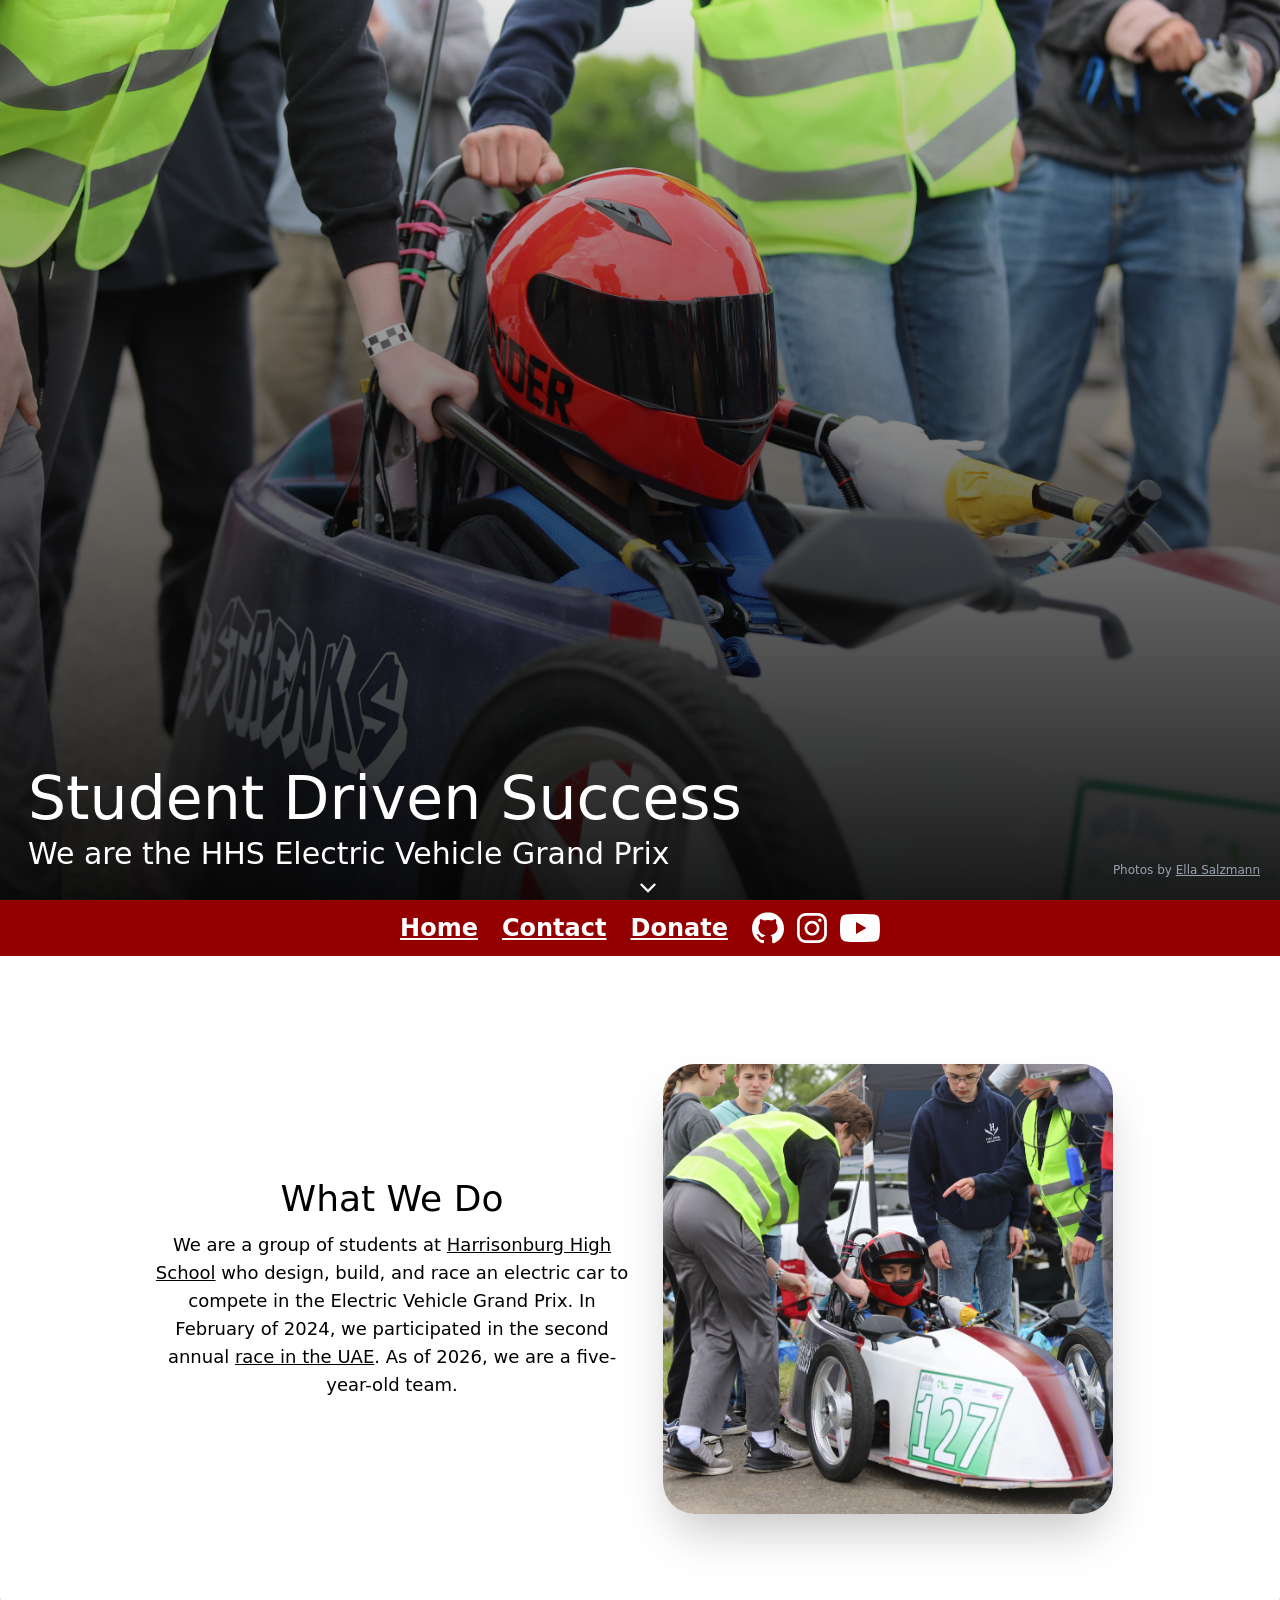
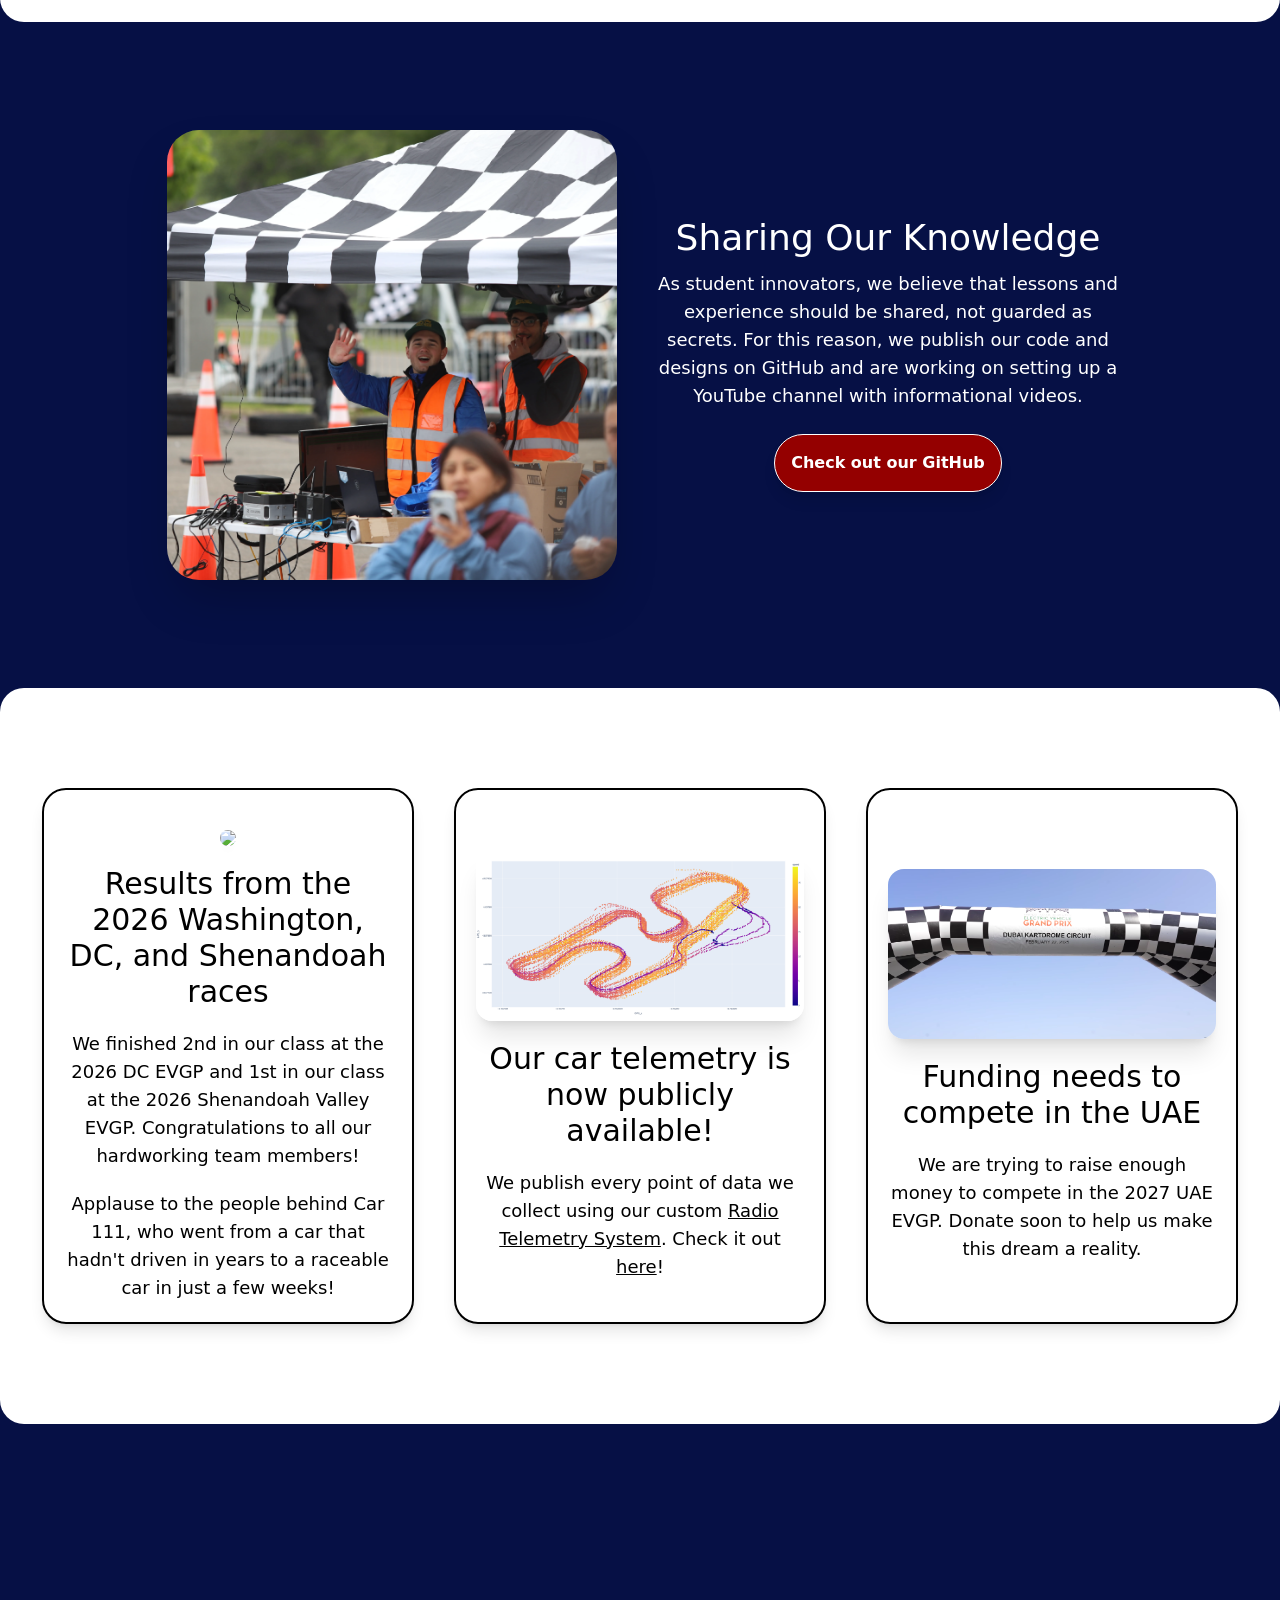
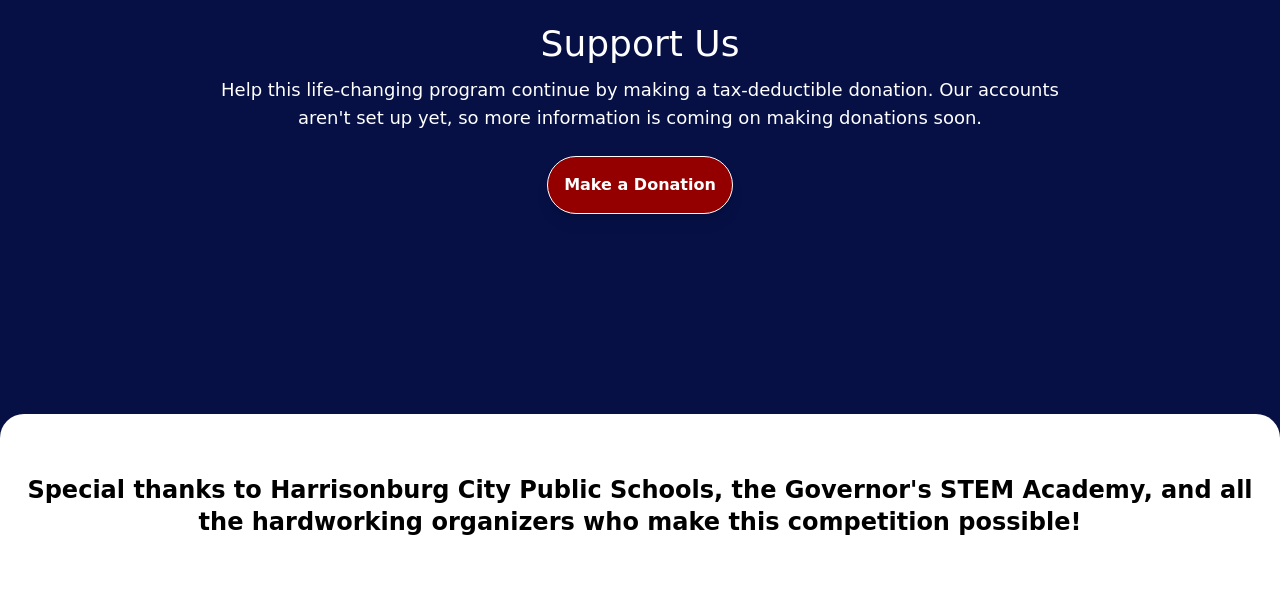
==== commit 22e71c9b: "Add a bouncing arrow to indicate to users to scroll down" ====
--- a/index.html
+++ b/index.html
@@ -16,13 +16,16 @@
 
     <div class="absolute w-full h-screen z-1 bg-linear-to-t from-black/90 to-black/10"></div>
 
-    <div class="z-2 text-white space-y-2 m-5">
+    <div class="z-2 text-white space-y-2 m-7">
       <h1>Student Driven Success</h1>
       <h3>We are the HHS Electric Vehicle Grand Prix</h3>
     </div>
     <p class="bottom-5 right-5 z-2 imagecredit">Photos by <a href="https://www.instagram.com/ella.takesphotos">Ella
         Salzmann</a></p>
   </div>
+
+  <!--Arrow prompting user to scroll down-->
+  <img class="absolute bottom-1 left-1/2 w-4 h-4 z-3 animate-bounce duration-1000 ease-in-out" src="Assets/arrow.svg">
 
   <!--Banner with links-->
   <div class="topbar bg-hhsred text-2xl text-white font-bold">
@@ -31,10 +34,10 @@
     <a href="contact.html">Contact</a>
     <a href="donate.html">Donate</a>
 
-    <div class="flex flex-row space-x-2">
-      <a href="https://www.github.com/hhs-evgp"><img class="w-8 h-8 mt-1" src="Assets/github.svg"></img></a>
-      <a href="https://www.instagram.com/hhs_evgp"><img class="w-10 h-10" src="Assets/instagram.svg"></img></a>
-      <a href="https://www.youtube.com/"><img class="w-10 h-10" src="Assets/youtube.svg"></img></a>
+    <div class="flex flex-row flex-none space-x-2">
+      <a href="https://www.github.com/hhs-evgp"><img class="w-8 h-8 mt-1" src="Assets/github.svg"></a>
+      <a href="https://www.instagram.com/hhs_evgp"><img class="w-10 h-10" src="Assets/instagram.svg"></a>
+      <a href="https://www.youtube.com/"><img class="w-10 h-10" src="Assets/youtube.svg"></a>
     </div>
   </div>
 
--- a/style.css
+++ b/style.css
@@ -27,6 +27,7 @@
     --radius-3xl: 1.5rem;
     --radius-4xl: 2rem;
     --ease-in-out: cubic-bezier(0.4, 0, 0.2, 1);
+    --animate-bounce: bounce 1s infinite;
     --default-font-family: var(--font-sans);
     --default-mono-font-family: var(--font-mono);
     --color-hhsblue: #061045;
@@ -188,24 +189,60 @@
   .right-5 {
     right: calc(var(--spacing) * 5);
   }
+  .bottom-1 {
+    bottom: var(--spacing);
+  }
+  .bottom-2 {
+    bottom: calc(var(--spacing) * 2);
+  }
+  .bottom-3 {
+    bottom: calc(var(--spacing) * 3);
+  }
   .bottom-5 {
     bottom: calc(var(--spacing) * 5);
   }
+  .bottom-6 {
+    bottom: calc(var(--spacing) * 6);
+  }
+  .left-1 {
+    left: var(--spacing);
+  }
+  .left-1\/2 {
+    left: calc(1 / 2 * 100%);
+  }
   .z-1 {
     z-index: 1;
   }
   .z-2 {
     z-index: 2;
   }
+  .z-3 {
+    z-index: 3;
+  }
   .m-5 {
     margin: calc(var(--spacing) * 5);
   }
+  .m-7 {
+    margin: calc(var(--spacing) * 7);
+  }
   .mt-1 {
     margin-top: var(--spacing);
   }
   .flex {
     display: flex;
   }
+  .table {
+    display: table;
+  }
+  .h-4 {
+    height: calc(var(--spacing) * 4);
+  }
+  .h-5 {
+    height: calc(var(--spacing) * 5);
+  }
+  .h-6 {
+    height: calc(var(--spacing) * 6);
+  }
   .h-8 {
     height: calc(var(--spacing) * 8);
   }
@@ -215,9 +252,21 @@
   .h-\[75vh\] {
     height: 75vh;
   }
+  .h-\[80vh\] {
+    height: 80vh;
+  }
   .h-screen {
     height: 100vh;
   }
+  .w-4 {
+    width: calc(var(--spacing) * 4);
+  }
+  .w-5 {
+    width: calc(var(--spacing) * 5);
+  }
+  .w-6 {
+    width: calc(var(--spacing) * 6);
+  }
   .w-8 {
     width: calc(var(--spacing) * 8);
   }
@@ -227,14 +276,29 @@
   .w-full {
     width: 100%;
   }
+  .flex-none {
+    flex: none;
+  }
+  .border-collapse {
+    border-collapse: collapse;
+  }
   .transform {
     transform: var(--tw-rotate-x,) var(--tw-rotate-y,) var(--tw-rotate-z,) var(--tw-skew-x,) var(--tw-skew-y,);
   }
+  .animate-bounce {
+    animation: var(--animate-bounce);
+  }
+  .resize {
+    resize: both;
+  }
   .flex-col {
     flex-direction: column;
   }
   .flex-row {
     flex-direction: row;
+  }
+  .flex-wrap {
+    flex-wrap: wrap;
   }
   .items-center {
     align-items: center;
@@ -268,6 +332,10 @@
     border-bottom-right-radius: 0;
     border-bottom-left-radius: 0;
   }
+  .border {
+    border-style: var(--tw-border-style);
+    border-width: 1px;
+  }
   .bg-hhsred {
     background-color: var(--color-hhsred);
   }
@@ -287,6 +355,10 @@
   .bg-\[url\(\'Assets\/Traffic\.webp\'\)\] {
     background-image: url('Assets/Traffic.webp');
   }
+  .from-black {
+    --tw-gradient-from: var(--color-black);
+    --tw-gradient-stops: var(--tw-gradient-via-stops, var(--tw-gradient-position), var(--tw-gradient-from) var(--tw-gradient-from-position), var(--tw-gradient-to) var(--tw-gradient-to-position));
+  }
   .from-black\/90 {
     --tw-gradient-from: color-mix(in srgb, #000 90%, transparent);
     @supports (color: color-mix(in lab, red, red)) {
@@ -294,6 +366,10 @@
     }
     --tw-gradient-stops: var(--tw-gradient-via-stops, var(--tw-gradient-position), var(--tw-gradient-from) var(--tw-gradient-from-position), var(--tw-gradient-to) var(--tw-gradient-to-position));
   }
+  .to-black {
+    --tw-gradient-to: var(--color-black);
+    --tw-gradient-stops: var(--tw-gradient-via-stops, var(--tw-gradient-position), var(--tw-gradient-from) var(--tw-gradient-from-position), var(--tw-gradient-to) var(--tw-gradient-to-position));
+  }
   .to-black\/10 {
     --tw-gradient-to: color-mix(in srgb, #000 10%, transparent);
     @supports (color: color-mix(in lab, red, red)) {
@@ -301,6 +377,9 @@
     }
     --tw-gradient-stops: var(--tw-gradient-via-stops, var(--tw-gradient-position), var(--tw-gradient-from) var(--tw-gradient-from-position), var(--tw-gradient-to) var(--tw-gradient-to-position));
   }
+  .fill-white {
+    fill: var(--color-white);
+  }
   .py-15 {
     padding-block: calc(var(--spacing) * 15);
   }
@@ -334,6 +413,33 @@
   }
   .italic {
     font-style: italic;
+  }
+  .underline {
+    text-decoration-line: underline;
+  }
+  .outline {
+    outline-style: var(--tw-outline-style);
+    outline-width: 1px;
+  }
+  .duration-300 {
+    --tw-duration: 300ms;
+    transition-duration: 300ms;
+  }
+  .duration-500 {
+    --tw-duration: 500ms;
+    transition-duration: 500ms;
+  }
+  .duration-700 {
+    --tw-duration: 700ms;
+    transition-duration: 700ms;
+  }
+  .duration-1000 {
+    --tw-duration: 1000ms;
+    transition-duration: 1000ms;
+  }
+  .ease-in-out {
+    --tw-ease: var(--ease-in-out);
+    transition-timing-function: var(--ease-in-out);
   }
   .lg\:flex-row {
     @media (width >= 64rem) {
@@ -394,24 +500,21 @@
     color: var(--color-gray-400);
   }
   .topbar {
+    position: sticky;
     top: 0;
     display: flex;
-    flex-direction: column;
+    flex-direction: row;
+    flex-wrap: nowrap;
     align-items: center;
-    justify-content: center;
+    :where(& > :not(:last-child)) {
+      --tw-space-x-reverse: 0;
+      margin-inline-start: calc(calc(var(--spacing) * 6) * var(--tw-space-x-reverse));
+      margin-inline-end: calc(calc(var(--spacing) * 6) * calc(1 - var(--tw-space-x-reverse)));
+    }
+    overflow-x: auto;
     padding: calc(var(--spacing) * 2);
     @media (width >= 40rem) {
-      position: sticky;
-    }
-    @media (width >= 40rem) {
-      flex-direction: row;
-    }
-    @media (width >= 40rem) {
-      :where(& > :not(:last-child)) {
-        --tw-space-x-reverse: 0;
-        margin-inline-start: calc(calc(var(--spacing) * 6) * var(--tw-space-x-reverse));
-        margin-inline-end: calc(calc(var(--spacing) * 6) * calc(1 - var(--tw-space-x-reverse)));
-      }
+      justify-content: center;
     }
   }
   .section-white {
@@ -557,6 +660,11 @@
   inherits: false;
   initial-value: 0;
 }
+@property --tw-border-style {
+  syntax: "*";
+  inherits: false;
+  initial-value: solid;
+}
 @property --tw-gradient-position {
   syntax: "*";
   inherits: false;
@@ -607,10 +715,18 @@
   syntax: "*";
   inherits: false;
 }
-@property --tw-border-style {
+@property --tw-outline-style {
   syntax: "*";
   inherits: false;
   initial-value: solid;
+}
+@property --tw-duration {
+  syntax: "*";
+  inherits: false;
+}
+@property --tw-ease {
+  syntax: "*";
+  inherits: false;
 }
 @property --tw-shadow {
   syntax: "*";
@@ -677,14 +793,6 @@
   inherits: false;
   initial-value: 0 0 #0000;
 }
-@property --tw-duration {
-  syntax: "*";
-  inherits: false;
-}
-@property --tw-ease {
-  syntax: "*";
-  inherits: false;
-}
 @property --tw-scale-x {
   syntax: "*";
   inherits: false;
@@ -699,6 +807,16 @@
   syntax: "*";
   inherits: false;
   initial-value: 1;
+}
+@keyframes bounce {
+  0%, 100% {
+    transform: translateY(-25%);
+    animation-timing-function: cubic-bezier(0.8, 0, 1, 1);
+  }
+  50% {
+    transform: none;
+    animation-timing-function: cubic-bezier(0, 0, 0.2, 1);
+  }
 }
 @layer properties {
   @supports ((-webkit-hyphens: none) and (not (margin-trim: inline))) or ((-moz-orient: inline) and (not (color:rgb(from red r g b)))) {
@@ -710,6 +828,7 @@
       --tw-skew-y: initial;
       --tw-space-y-reverse: 0;
       --tw-space-x-reverse: 0;
+      --tw-border-style: solid;
       --tw-gradient-position: initial;
       --tw-gradient-from: #0000;
       --tw-gradient-via: #0000;
@@ -721,7 +840,9 @@
       --tw-gradient-to-position: 100%;
       --tw-font-weight: initial;
       --tw-tracking: initial;
-      --tw-border-style: solid;
+      --tw-outline-style: solid;
+      --tw-duration: initial;
+      --tw-ease: initial;
       --tw-shadow: 0 0 #0000;
       --tw-shadow-color: initial;
       --tw-shadow-alpha: 100%;
@@ -736,8 +857,6 @@
       --tw-ring-offset-width: 0px;
       --tw-ring-offset-color: #fff;
       --tw-ring-offset-shadow: 0 0 #0000;
-      --tw-duration: initial;
-      --tw-ease: initial;
       --tw-scale-x: 1;
       --tw-scale-y: 1;
       --tw-scale-z: 1;
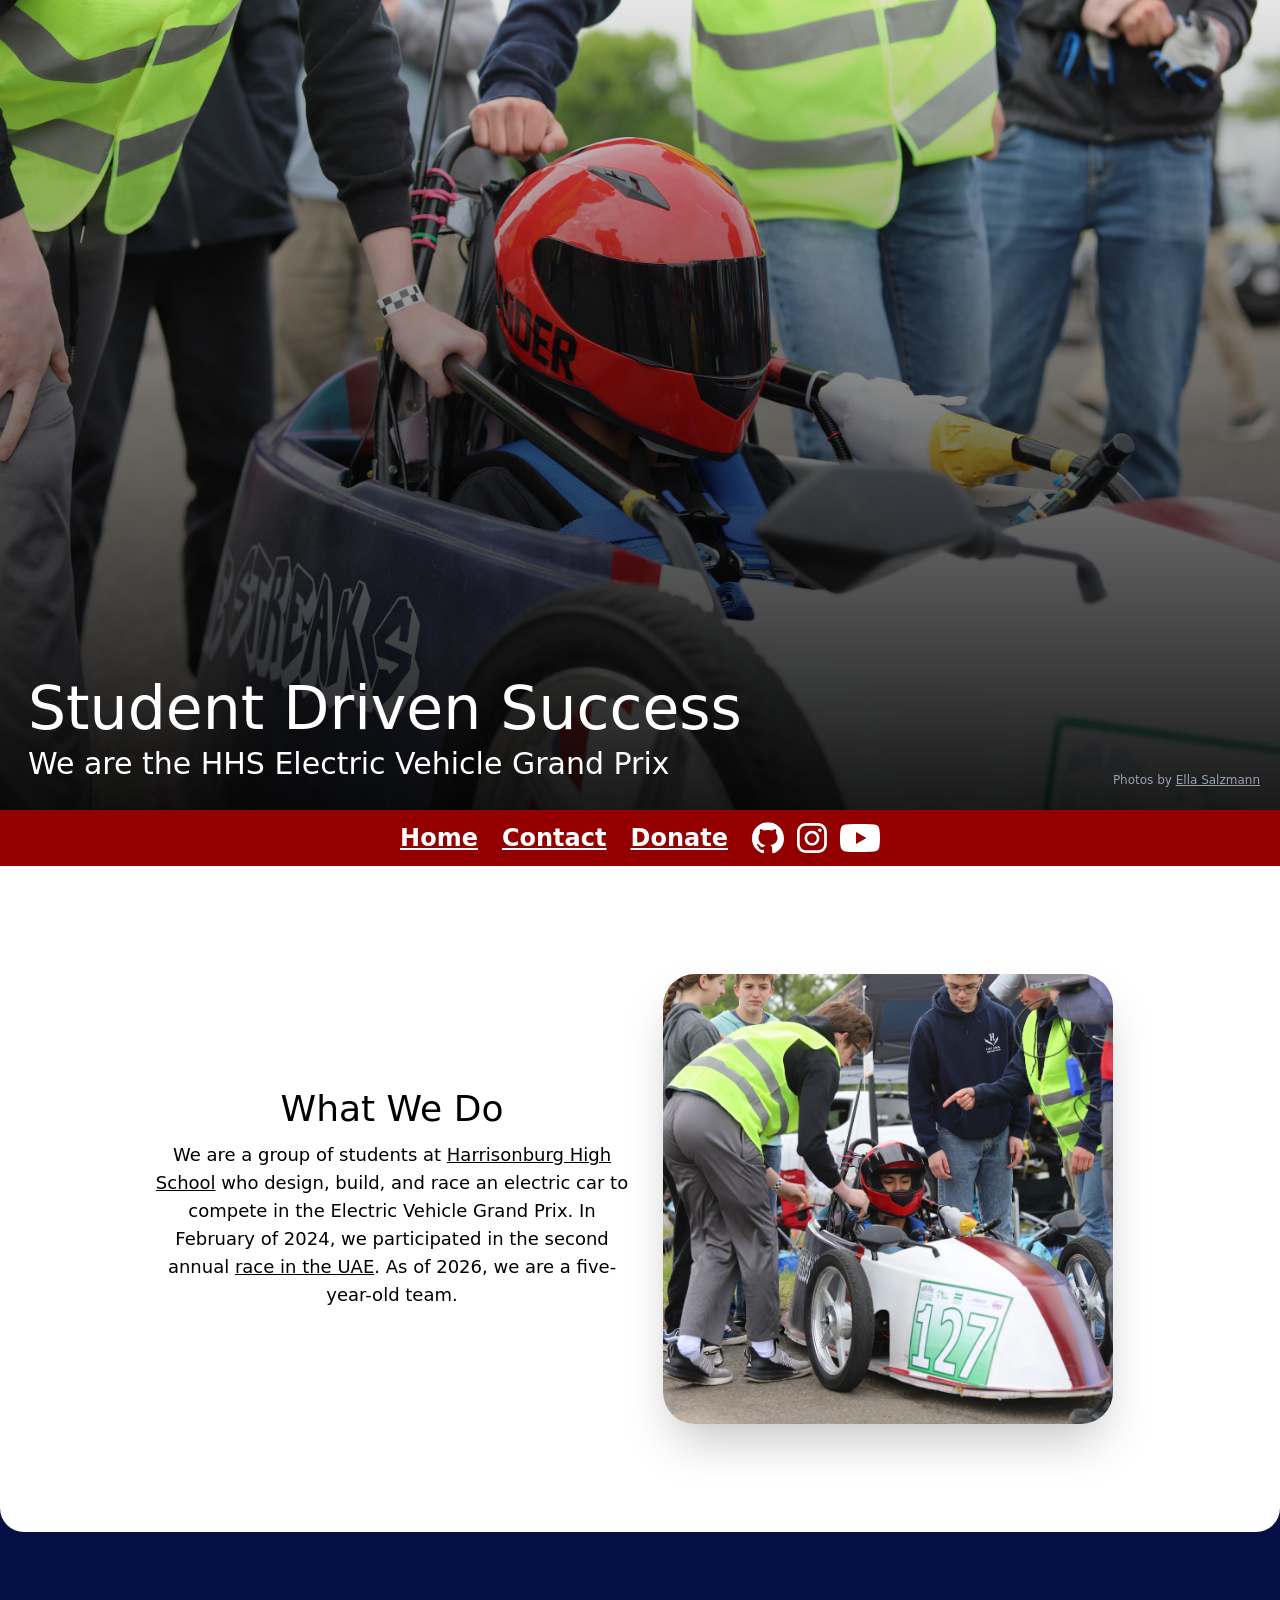
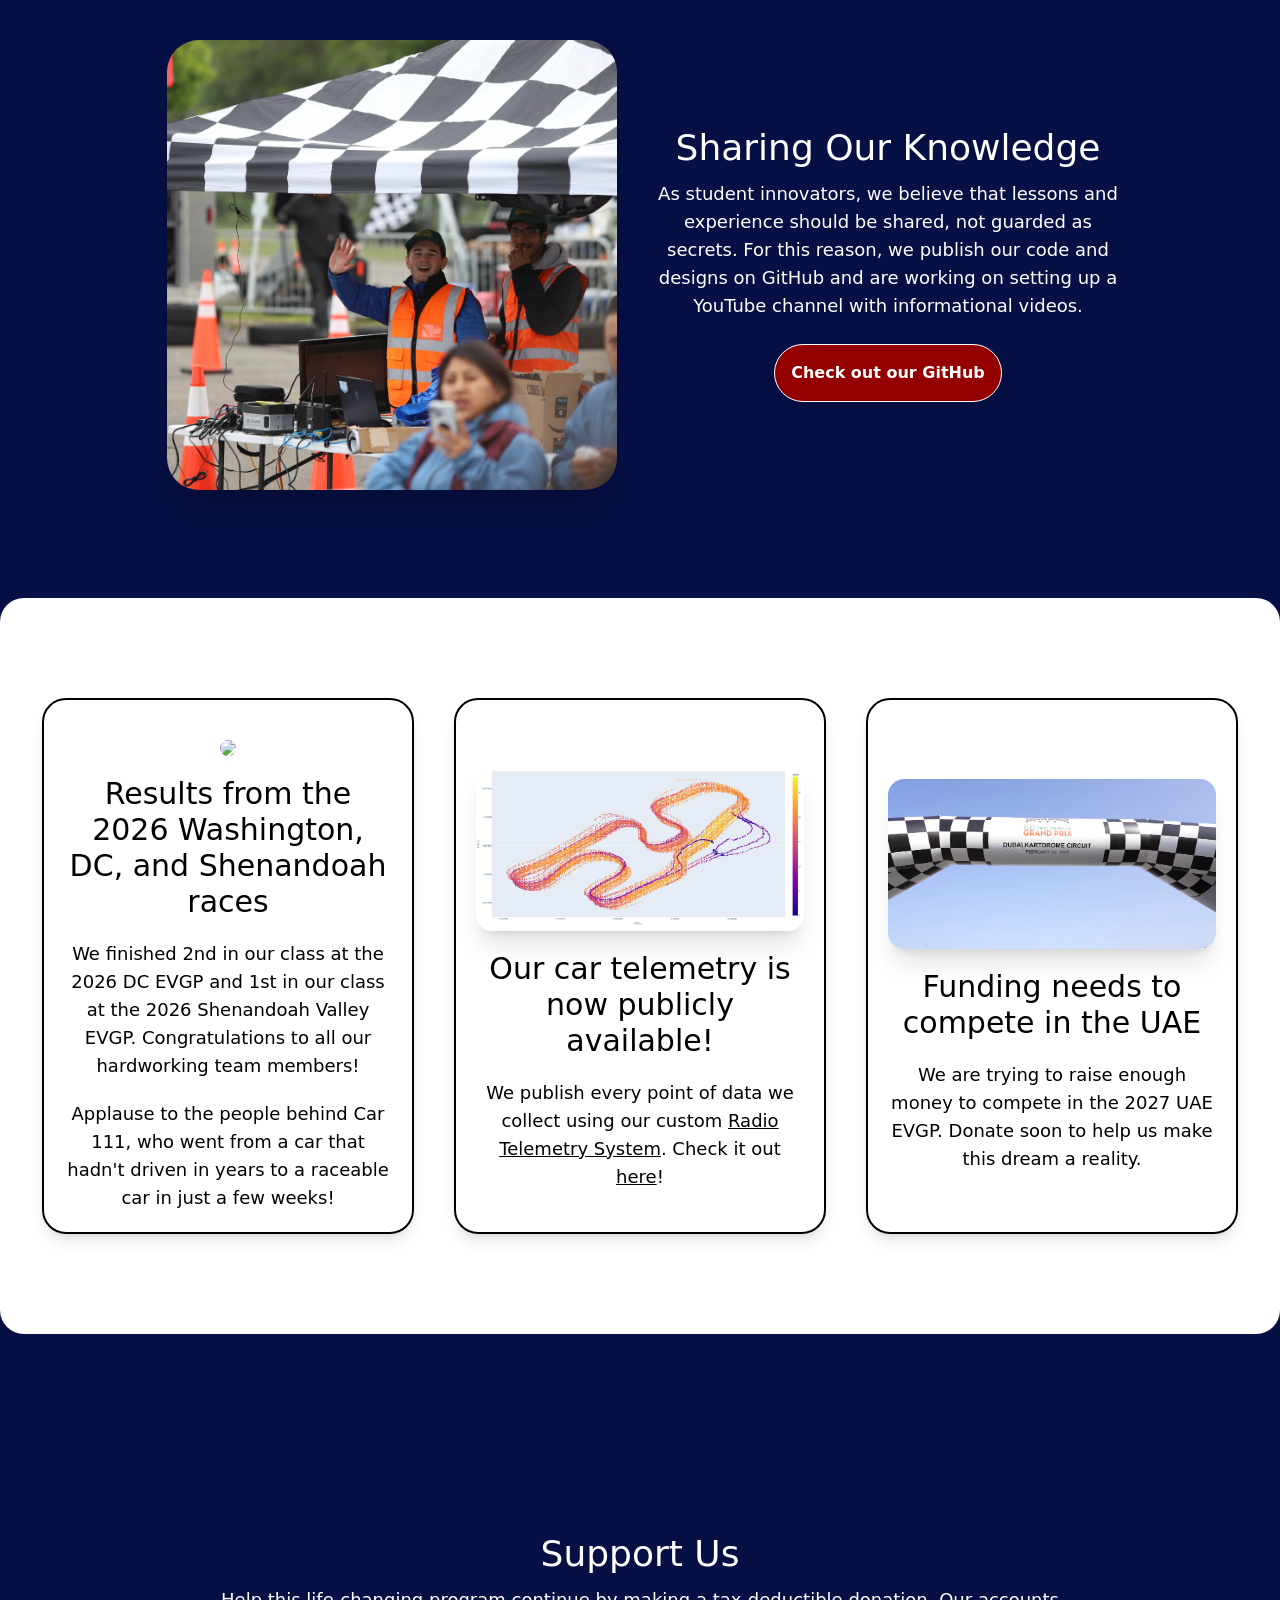
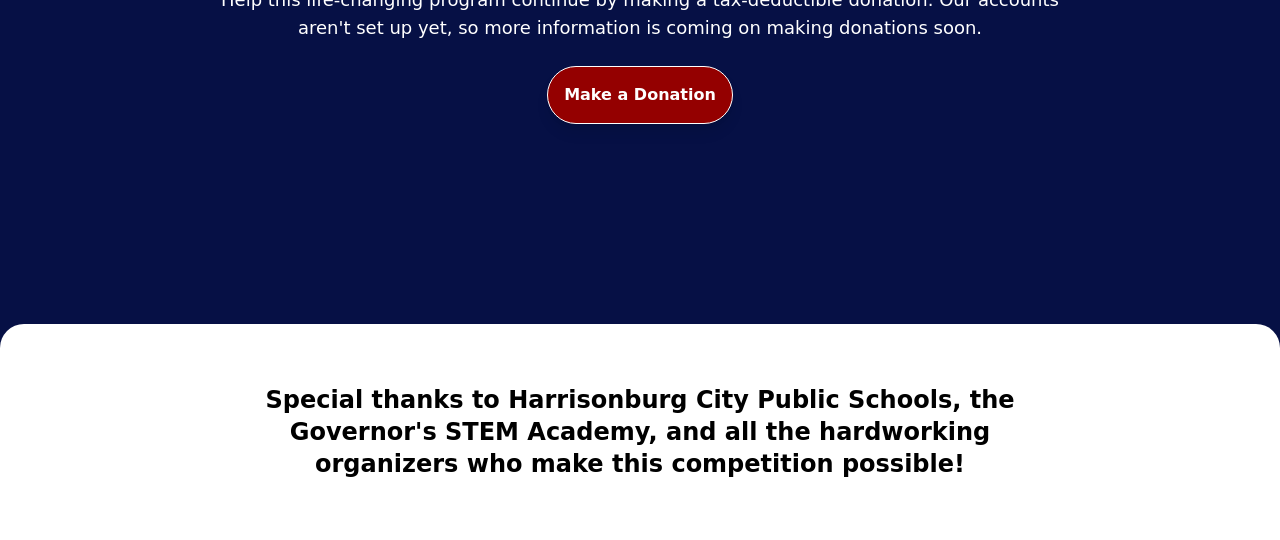
==== commit 48523dd6: "Modify some sizing and spacing" ====
--- a/index.html
+++ b/index.html
@@ -12,9 +12,9 @@
 
 <body>
   <!--Title Page-->
-  <div class="bg-[url('Assets/Locked_In.webp')] h-screen title">
+  <div class="bg-[url('Assets/Locked_In.webp')] h-[90vh] title">
 
-    <div class="absolute w-full h-screen z-1 bg-linear-to-t from-black/90 to-black/10"></div>
+    <div class="absolute w-full h-[90vh] z-1 bg-linear-to-t from-black/90 to-black/10"></div>
 
     <div class="z-2 text-white space-y-2 m-7">
       <h1>Student Driven Success</h1>
@@ -23,9 +23,6 @@
     <p class="bottom-5 right-5 z-2 imagecredit">Photos by <a href="https://www.instagram.com/ella.takesphotos">Ella
         Salzmann</a></p>
   </div>
-
-  <!--Arrow prompting user to scroll down-->
-  <img class="absolute bottom-1 left-1/2 w-4 h-4 z-3 animate-bounce duration-1000 ease-in-out" src="Assets/arrow.svg">
 
   <!--Banner with links-->
   <div class="topbar bg-hhsred text-2xl text-white font-bold">
@@ -126,7 +123,7 @@
 
   <!--Special thanks-->
   <div class="section-white rounded-b-none text-center py-15">
-    <p class="text-2xl font-bold">Special thanks to Harrisonburg City Public Schools, the Governor's STEM Academy, and
+    <p class="text-2xl font-bold widetext">Special thanks to Harrisonburg City Public Schools, the Governor's STEM Academy, and
       all the hardworking organizers who make this competition possible!</p>
   </div>
 
--- a/style.css
+++ b/style.css
@@ -192,18 +192,9 @@
   .bottom-1 {
     bottom: var(--spacing);
   }
-  .bottom-2 {
-    bottom: calc(var(--spacing) * 2);
-  }
-  .bottom-3 {
-    bottom: calc(var(--spacing) * 3);
-  }
   .bottom-5 {
     bottom: calc(var(--spacing) * 5);
   }
-  .bottom-6 {
-    bottom: calc(var(--spacing) * 6);
-  }
   .left-1 {
     left: var(--spacing);
   }
@@ -237,12 +228,6 @@
   .h-4 {
     height: calc(var(--spacing) * 4);
   }
-  .h-5 {
-    height: calc(var(--spacing) * 5);
-  }
-  .h-6 {
-    height: calc(var(--spacing) * 6);
-  }
   .h-8 {
     height: calc(var(--spacing) * 8);
   }
@@ -252,20 +237,14 @@
   .h-\[75vh\] {
     height: 75vh;
   }
-  .h-\[80vh\] {
-    height: 80vh;
+  .h-\[90vh\] {
+    height: 90vh;
   }
   .h-screen {
     height: 100vh;
   }
   .w-4 {
     width: calc(var(--spacing) * 4);
-  }
-  .w-5 {
-    width: calc(var(--spacing) * 5);
-  }
-  .w-6 {
-    width: calc(var(--spacing) * 6);
   }
   .w-8 {
     width: calc(var(--spacing) * 8);
@@ -377,9 +356,6 @@
     }
     --tw-gradient-stops: var(--tw-gradient-via-stops, var(--tw-gradient-position), var(--tw-gradient-from) var(--tw-gradient-from-position), var(--tw-gradient-to) var(--tw-gradient-to-position));
   }
-  .fill-white {
-    fill: var(--color-white);
-  }
   .py-15 {
     padding-block: calc(var(--spacing) * 15);
   }
@@ -420,18 +396,6 @@
   .outline {
     outline-style: var(--tw-outline-style);
     outline-width: 1px;
-  }
-  .duration-300 {
-    --tw-duration: 300ms;
-    transition-duration: 300ms;
-  }
-  .duration-500 {
-    --tw-duration: 500ms;
-    transition-duration: 500ms;
-  }
-  .duration-700 {
-    --tw-duration: 700ms;
-    transition-duration: 700ms;
   }
   .duration-1000 {
     --tw-duration: 1000ms;
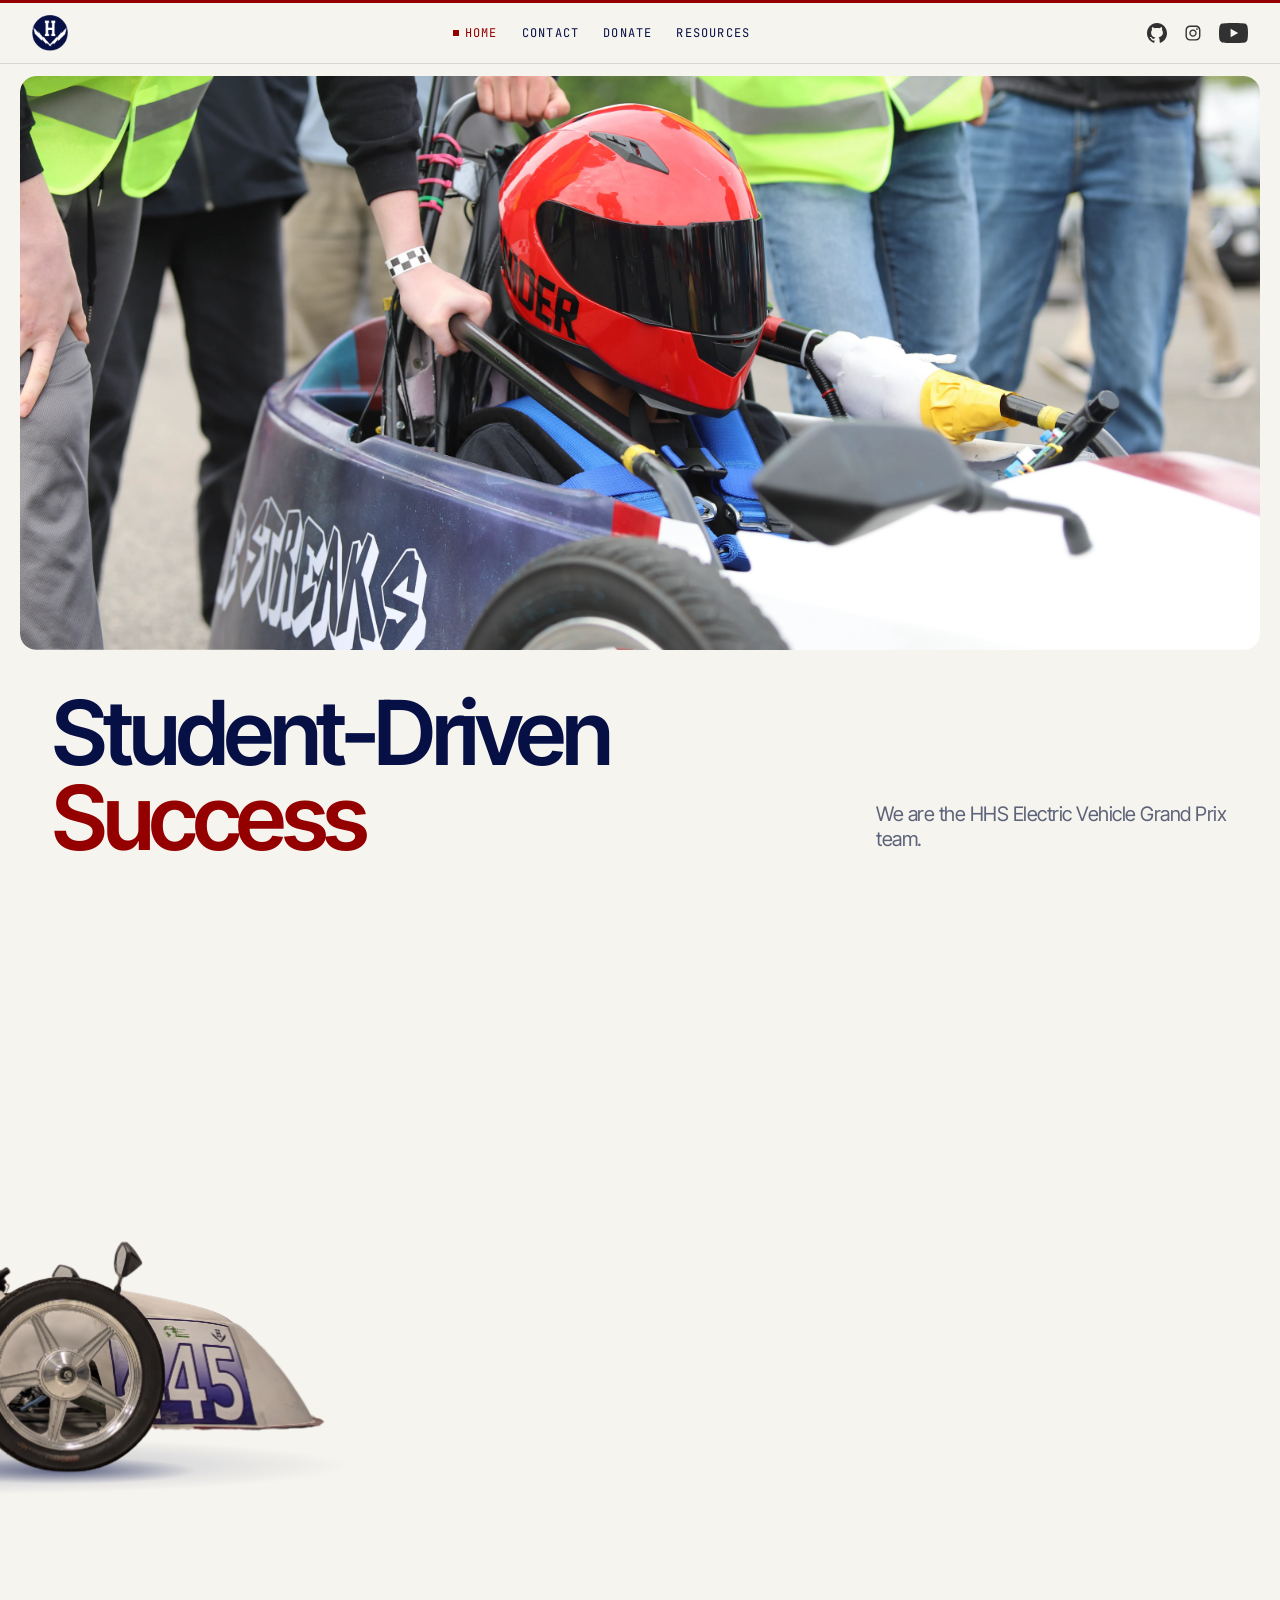
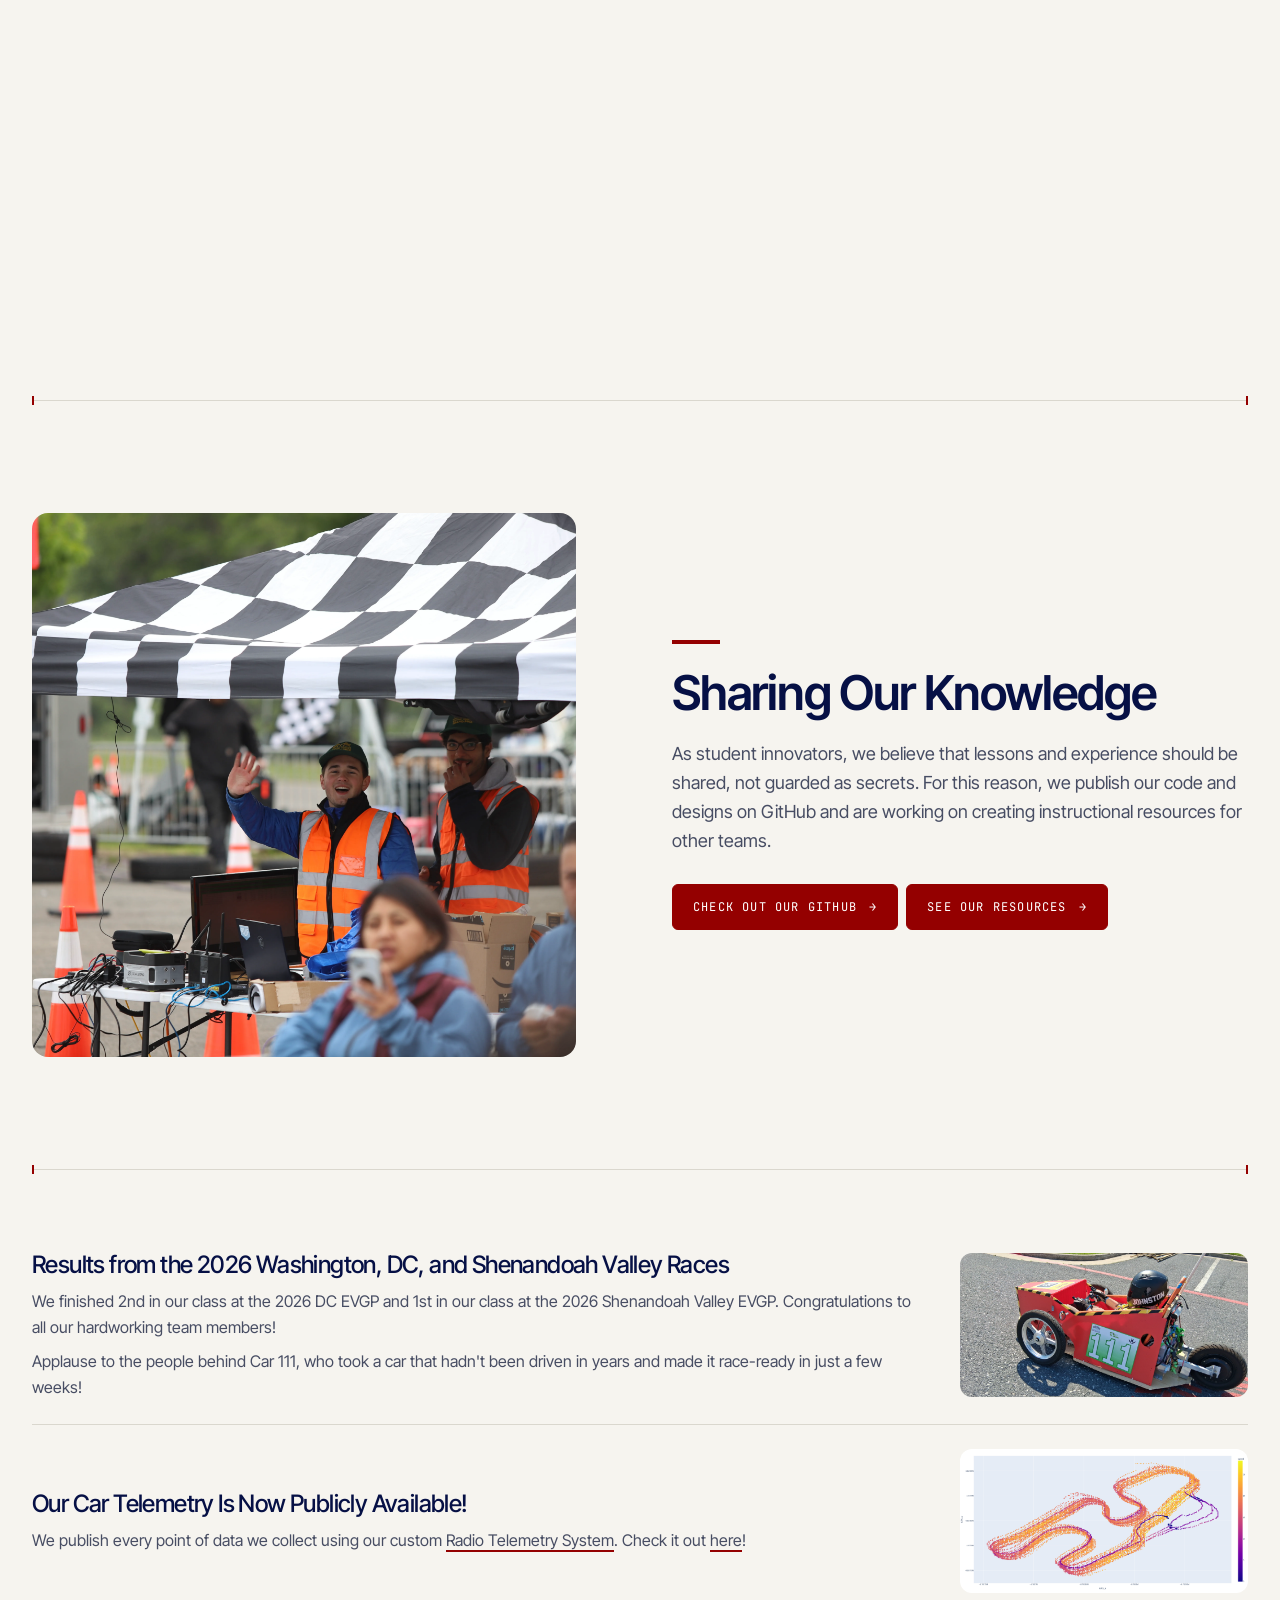
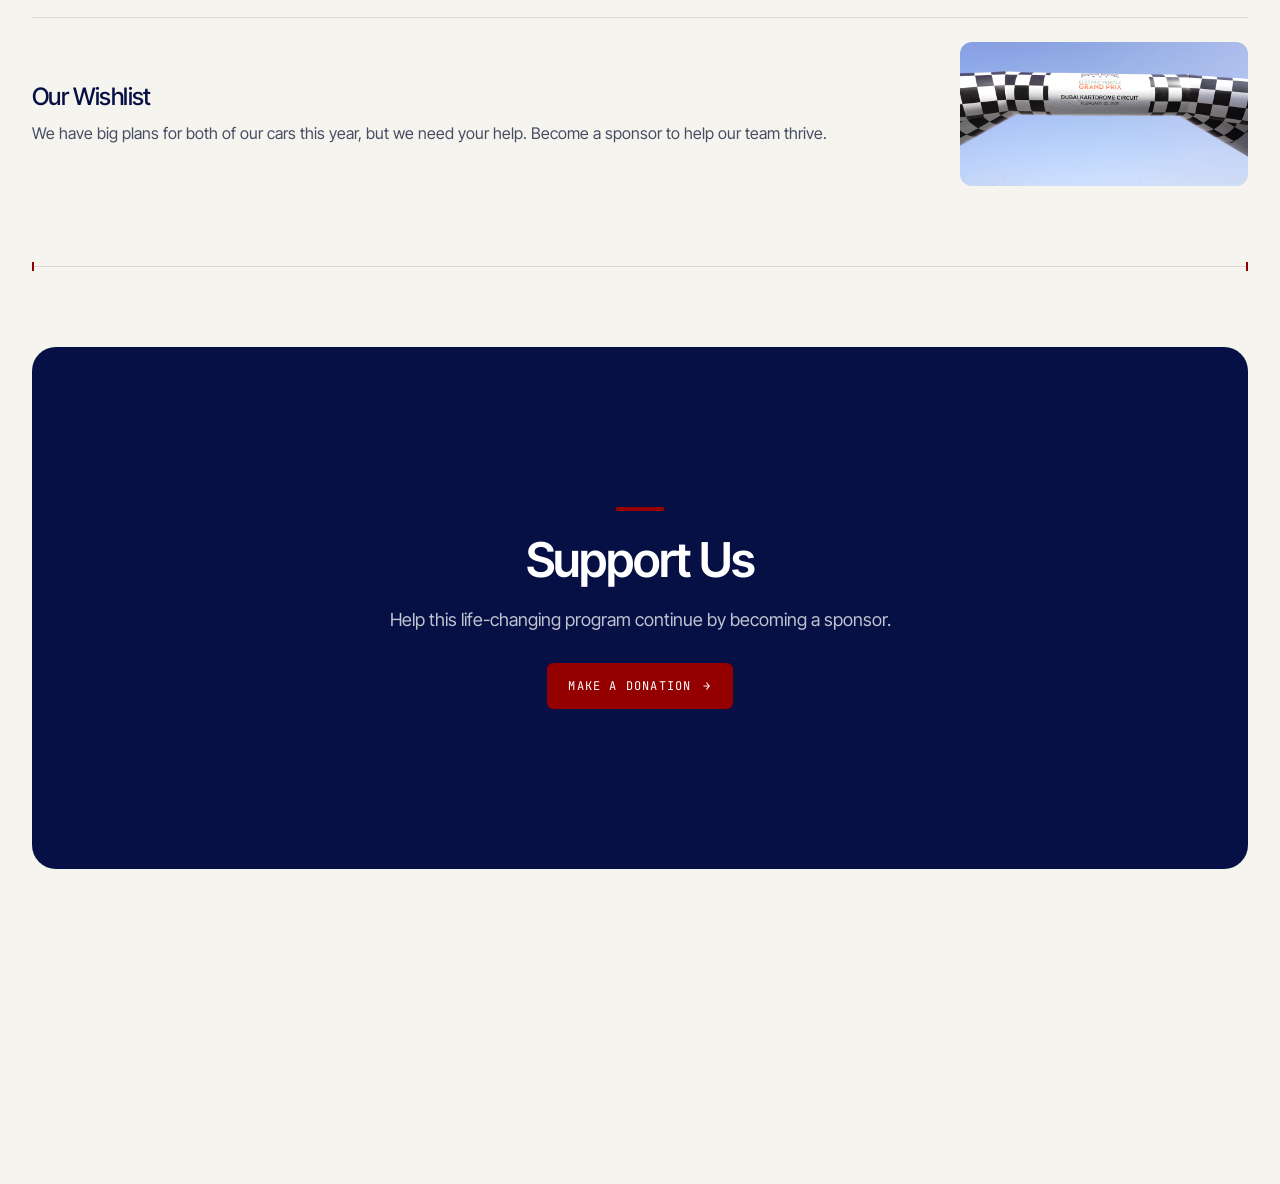
==== commit 6c0b651f: "Give the page a fresh look and update content" ====
--- a/index.html
+++ b/index.html
@@ -5,127 +5,163 @@
   <meta charset="utf-8">
   <meta name="viewport" content="width=device-width, initial-scale=1">
 
+  <link rel="preconnect" href="https://fonts.googleapis.com">
+  <link rel="preconnect" href="https://fonts.gstatic.com" crossorigin>
+  <link
+    href="https://fonts.googleapis.com/css2?family=Inter+Tight:wght@400;500;600&family=JetBrains+Mono:wght@400;500&display=swap"
+    rel="stylesheet">
   <link href="./style.css" rel="stylesheet">
-  <link rel="icon" type="image/x-icon" href="Assets/favicon.png">
+  <link rel="icon" type="image/x-icon" href="Assets/icons/favicon.png">
+  <script src="main.js" defer></script>
   <title>HHS EVGP</title>
 </head>
 
 <body>
+  <!--Banner with links-->
+  <header class="site-header">
+    <div class="site-header-inner">
+      <a href="index.html" class="logo"><img src="Assets/icons/favicon.png" alt="HHS EVGP"></a>
+
+      <nav class="nav">
+        <a href="index.html" aria-current="page">Home</a>
+        <a href="contact.html">Contact</a>
+        <a href="donate.html">Donate</a>
+        <a href="resources.html">Resources</a>
+      </nav>
+
+      <div class="socials">
+        <a href="https://www.github.com/hhs-evgp"><img src="Assets/icons/github.svg" alt="GitHub"></a>
+        <a href="https://www.instagram.com/hhs_evgp"><img src="Assets/icons/instagram.svg" alt="Instagram"></a>
+        <a href="https://www.youtube.com/"><img src="Assets/icons/youtube.svg" alt="YouTube"></a>
+      </div>
+    </div>
+  </header>
+
   <!--Title Page-->
-  <div class="bg-[url('Assets/Locked_In.webp')] h-[90vh] title">
+  <section class="hero">
+    <div class="hero-media bg-[url('Assets/images/Locked_In.webp')]"></div>
 
-    <div class="absolute w-full h-[90vh] z-1 bg-linear-to-t from-black/90 to-black/10"></div>
-
-    <div class="z-2 text-white space-y-2 m-7">
-      <h1>Student Driven Success</h1>
-      <h3>We are the HHS Electric Vehicle Grand Prix</h3>
+    <div class="hero-text">
+      <h1>Student-Driven <span class="text-hhsred">Success</span></h1>
+      <h3>We are the HHS Electric Vehicle Grand Prix team.</h3>
     </div>
-    <p class="bottom-5 right-5 z-2 imagecredit">Photos by <a href="https://www.instagram.com/ella.takesphotos">Ella
-        Salzmann</a></p>
-  </div>
-
-  <!--Banner with links-->
-  <div class="topbar bg-hhsred text-2xl text-white font-bold">
-
-    <a href="index.html">Home</a>
-    <a href="contact.html">Contact</a>
-    <a href="donate.html">Donate</a>
-
-    <div class="flex flex-row flex-none space-x-2">
-      <a href="https://www.github.com/hhs-evgp"><img class="w-8 h-8 mt-1" src="Assets/github.svg"></a>
-      <a href="https://www.instagram.com/hhs_evgp"><img class="w-10 h-10" src="Assets/instagram.svg"></a>
-      <a href="https://www.youtube.com/"><img class="w-10 h-10" src="Assets/youtube.svg"></a>
-    </div>
-  </div>
+  </section>
 
   <!--About us section-->
-  <div class="section-white split rounded-t-none">
-    <div class="half">
-      <h2>What We Do</h2>
+  <section class="drive">
+    <div class="drive-stage">
+      <div class="drive-content section split">
+        <div class="half drive-text">
+          <h2>What We Do</h2>
 
-      <p>We are a group of students at <a href="https://harrisonburg.k12.va.us/hhs">Harrisonburg High School</a> who
-        design, build, and race an electric car to compete in the Electric Vehicle Grand Prix. In February of 2024, we
-        participated in the second annual <a href="https://fmc.globaleee.org/">race in the UAE</a>. As of
-        2026, we are a five-year-old team.</p>
-    </div>
-    <div class="half">
-      <img src="Assets/Buckle_Check.webp" class="picture-square">
-    </div>
-  </div>
+          <p>We are a group of students at <a href="https://harrisonburg.k12.va.us/hhs">Harrisonburg High School</a> who
+            design, build, and race an electric car to compete in the Electric Vehicle Grand Prix. In February of 2024,
+            we
+            participated in the second annual <a href="https://fmc.globaleee.org/">race in the UAE</a>. As of
+            2026, we are a five-year-old team.</p>
+        </div>
+        <div class="half drive-photo md:items-end">
+          <img src="Assets/images/Ready.webp" class="picture-square">
+        </div>
+      </div>
 
-  <!--Sharing our knowledge-->
-  <div class="section-hhsblue split">
-    <div class="half">
-      <img src="Assets/Josh_Wave.webp" class="picture-square">
-    </div>
-    <div class="half">
-
-      <h2>Sharing Our Knowledge</h2>
-
-      <p>As student innovators, we believe that lessons and experience should be shared, not guarded as
-        secrets. For this reason, we publish our code and designs on GitHub and are working on setting up a YouTube
-        channel with informational videos.</p>
-
-      <div class="flex flex-row space-x-2">
-        <a href="https://github.com/hhs-evgp" class="button">Check out our GitHub</a>
-        <!--<a href="" class="button">Visit our YouTube channel</a>-->
+      <div class="drive-car" aria-hidden="true">
+        <img src="Assets/images/Car_Side.png" alt="" decoding="async">
+        <img src="Assets/images/Car_Wheel.png" alt="" class="drive-wheel" decoding="async">
       </div>
     </div>
-  </div>
+  </section>
 
-  <!--News blurbs-->
-  <div class="section-white split flex-col lg:flex-row lg:items-stretch">
-    <!--<h2 class="text-center text-6xl italic m-5 vertical-text tracking-wider">NEWS</h2>-->
+  <div class="rule"></div>
 
-    <div class="card">
-      <img class="picture" src="Assets/Car_111.jpg">
+  <!--Dark stretch: the page fades to navy while this is in view-->
+  <div data-theme="dark">
+    <!--Sharing our knowledge-->
+    <section class="section split">
+      <div class="half" data-reveal>
+        <img src="Assets/images/Josh_Wave.webp" class="picture-square">
+      </div>
+      <div class="half" data-reveal>
 
-      <h3>Results from the 2026 Washington, DC, and Shenandoah races</h3>
+        <h2>Sharing Our Knowledge</h2>
 
-      <p>We finished 2nd in our class at the 2026 DC EVGP and 1st in our class at the 2026 Shenandoah Valley EVGP.
-        Congratulations to all our hardworking team members!</p>
-      <p>Applause to the people behind Car 111, who went from a car that hadn't driven in years to a raceable car in
-        just a few weeks!</p>
-    </div>
+        <p>As student innovators, we believe that lessons and experience should be shared, not guarded as
+          secrets. For this reason, we publish our code and designs on GitHub and are working on creating instructional
+          resources for other teams.</p>
 
-    <div class="card">
-      <img class="picture" src="Assets/Gps_Speed.png">
+        <div class="flex flex-row gap-2">
+          <a href="https://github.com/hhs-evgp" class="button">Check Out Our GitHub</a>
+          <a href="resources.html" class="button">See Our Resources</a>
+        </div>
+      </div>
+    </section>
 
-      <h3>Our car telemetry is now publicly available!</h3>
+    <div class="rule"></div>
 
-      <p>We publish every point of data we collect using our custom <a
-          href="https://github.com/HHS-EVGP/Radio-Telemetry">Radio Telemetry System</a>. Check it out <a
-          href="https://github.com/HHS-EVGP/Data-Archive">here</a>!</p>
-    </div>
+    <!--News blurbs-->
+    <section class="section news-list md:py-20">
+      <!--<h2 class="text-center text-6xl italic m-5 vertical-text tracking-wider">NEWS</h2>-->
 
-    <div class="card">
-      <img class="picture" src="Assets/Uae_Evgp.png">
+      <article class="news-item" data-reveal>
+        <img class="picture" src="Assets/images/Car_111.webp">
 
-      <h3>Funding needs to compete in the UAE</h3>
+        <div>
+          <h3>Results from the 2026 Washington, DC, and Shenandoah Valley Races</h3>
 
-      <p>We are trying to raise enough money to compete in the 2027 UAE EVGP. Donate soon to help us make this dream
-        a reality.</p>
-    </div>
+          <p>We finished 2nd in our class at the 2026 DC EVGP and 1st in our class at the 2026 Shenandoah Valley EVGP.
+            Congratulations to all our hardworking team members!</p>
+          <p>Applause to the people behind Car 111, who took a car that hadn't been driven in years and made it race-ready
+            in just a few weeks!</p>
+        </div>
+      </article>
+
+      <article class="news-item" data-reveal>
+        <img class="picture" src="Assets/images/Gps_Speed.png">
+
+        <div>
+          <h3>Our Car Telemetry Is Now Publicly Available!</h3>
+
+          <p>We publish every point of data we collect using our custom <a
+              href="https://github.com/HHS-EVGP/Radio-Telemetry">Radio Telemetry System</a>. Check it out <a
+              href="https://github.com/HHS-EVGP/Data-Archive">here</a>!</p>
+        </div>
+      </article>
+
+      <article class="news-item" data-reveal>
+        <img class="picture" src="Assets/images/Uae_Evgp.png">
+
+        <div>
+          <h3>Our Wishlist</h3>
+
+          <p>We have big plans for both of our cars this year, but we need your help. Become a sponsor to help our team
+            thrive.</p>
+        </div>
+      </article>
+    </section>
+
+    <div class="rule mb-20"></div>
   </div>
 
   <!--Prompt to donate-->
-  <div class="section-hhsblue items-center text-center flex flex-col space-y-3 py-50">
-    <h2>Support Us</h2>
+  <section class="panel panel-blue">
+    <div class="section centered py-28 md:py-40" data-reveal>
+      <h2>Support Us</h2>
 
-    <p class="widetext">Help this life-changing program continue by making a tax-deductible donation. Our accounts
-      aren't set up yet, so more information is coming on making donations soon.</p>
+      <p class="widetext">Help this life-changing program continue by becoming a sponsor.</p>
 
-    <div class="flex flex-row space-x-2">
-      <a href="donate.html" class="button">Make a Donation</a>
-      <!--<a href="" class="button">See our Wishlist</a>-->
+      <div class="flex flex-row gap-2">
+        <a href="donate.html" class="button">Make a Donation</a>
+        <!--<a href="" class="button">See Our Wishlist</a>-->
+      </div>
     </div>
-  </div>
+  </section>
 
   <!--Special thanks-->
-  <div class="section-white rounded-b-none text-center py-15">
-    <p class="text-2xl font-bold widetext">Special thanks to Harrisonburg City Public Schools, the Governor's STEM Academy, and
+  <section class="section centered py-24">
+    <p class="thanks widetext" data-reveal>Special thanks to our sponsors, Harrisonburg City Public Schools, the
+      Governor's STEM Academy, and
       all the hardworking organizers who make this competition possible!</p>
-  </div>
+  </section>
 
 </body>
 
--- a/style.css
+++ b/style.css
@@ -3,35 +3,56 @@
 @layer theme, base, components, utilities;
 @layer theme {
   :root, :host {
-    --font-sans: ui-sans-serif, system-ui, sans-serif, 'Apple Color Emoji', 'Segoe UI Emoji', 'Segoe UI Symbol',
-    'Noto Color Emoji';
-    --font-mono: ui-monospace, SFMono-Regular, Menlo, Monaco, Consolas, 'Liberation Mono', 'Courier New',
-    monospace;
-    --color-gray-400: oklch(70.7% 0.022 261.325);
-    --color-black: #000;
+    --font-sans: "Inter Tight", ui-sans-serif, system-ui, sans-serif;
+    --font-mono: "JetBrains Mono", ui-monospace, monospace;
     --color-white: #fff;
     --spacing: 0.25rem;
+    --container-3xl: 48rem;
+    --container-7xl: 80rem;
+    --text-xs: 0.75rem;
+    --text-xs--line-height: calc(1 / 0.75);
+    --text-base: 1rem;
+    --text-base--line-height: calc(1.5 / 1);
     --text-lg: 1.125rem;
     --text-lg--line-height: calc(1.75 / 1.125);
+    --text-xl: 1.25rem;
+    --text-xl--line-height: calc(1.75 / 1.25);
     --text-2xl: 1.5rem;
     --text-2xl--line-height: calc(2 / 1.5);
     --text-3xl: 1.875rem;
     --text-3xl--line-height: calc(2.25 / 1.875);
     --text-4xl: 2.25rem;
     --text-4xl--line-height: calc(2.5 / 2.25);
+    --text-5xl: 3rem;
+    --text-5xl--line-height: 1;
     --text-6xl: 3.75rem;
     --text-6xl--line-height: 1;
-    --font-weight-bold: 700;
+    --font-weight-normal: 400;
+    --font-weight-medium: 500;
+    --font-weight-semibold: 600;
+    --tracking-tighter: -0.05em;
+    --tracking-tight: -0.025em;
     --tracking-wider: 0.05em;
+    --tracking-widest: 0.1em;
+    --leading-tight: 1.25;
+    --leading-snug: 1.375;
+    --leading-relaxed: 1.625;
+    --radius-md: 0.375rem;
+    --radius-xl: 0.75rem;
     --radius-2xl: 1rem;
     --radius-3xl: 1.5rem;
-    --radius-4xl: 2rem;
-    --ease-in-out: cubic-bezier(0.4, 0, 0.2, 1);
-    --animate-bounce: bounce 1s infinite;
+    --blur-md: 12px;
+    --default-transition-duration: 150ms;
+    --default-transition-timing-function: cubic-bezier(0.4, 0, 0.2, 1);
     --default-font-family: var(--font-sans);
     --default-mono-font-family: var(--font-mono);
     --color-hhsblue: #061045;
     --color-hhsred: #940000;
+    --color-surface: #f6f4ef;
+    --color-heading: #061045;
+    --color-ink: #1c2340;
+    --color-muted: #5d6379;
+    --color-line: #dad7ce;
   }
 }
 @layer base {
@@ -183,90 +204,27 @@
   }
 }
 @layer utilities {
-  .absolute {
-    position: absolute;
-  }
-  .right-5 {
-    right: calc(var(--spacing) * 5);
-  }
-  .bottom-1 {
-    bottom: var(--spacing);
-  }
-  .bottom-5 {
-    bottom: calc(var(--spacing) * 5);
-  }
-  .left-1 {
-    left: var(--spacing);
-  }
-  .left-1\/2 {
-    left: calc(1 / 2 * 100%);
-  }
-  .z-1 {
-    z-index: 1;
-  }
-  .z-2 {
-    z-index: 2;
-  }
-  .z-3 {
-    z-index: 3;
-  }
   .m-5 {
     margin: calc(var(--spacing) * 5);
   }
-  .m-7 {
-    margin: calc(var(--spacing) * 7);
-  }
-  .mt-1 {
-    margin-top: var(--spacing);
+  .my-10 {
+    margin-block: calc(var(--spacing) * 10);
+  }
+  .mb-5 {
+    margin-bottom: calc(var(--spacing) * 5);
+  }
+  .mb-20 {
+    margin-bottom: calc(var(--spacing) * 20);
+  }
+  .mb-30 {
+    margin-bottom: calc(var(--spacing) * 30);
   }
   .flex {
     display: flex;
   }
-  .table {
-    display: table;
-  }
-  .h-4 {
-    height: calc(var(--spacing) * 4);
-  }
-  .h-8 {
-    height: calc(var(--spacing) * 8);
-  }
-  .h-10 {
-    height: calc(var(--spacing) * 10);
-  }
-  .h-\[75vh\] {
-    height: 75vh;
-  }
-  .h-\[90vh\] {
-    height: 90vh;
-  }
-  .h-screen {
-    height: 100vh;
-  }
-  .w-4 {
-    width: calc(var(--spacing) * 4);
-  }
-  .w-8 {
-    width: calc(var(--spacing) * 8);
-  }
-  .w-10 {
-    width: calc(var(--spacing) * 10);
-  }
-  .w-full {
-    width: 100%;
-  }
-  .flex-none {
-    flex: none;
-  }
-  .border-collapse {
-    border-collapse: collapse;
-  }
   .transform {
     transform: var(--tw-rotate-x,) var(--tw-rotate-y,) var(--tw-rotate-z,) var(--tw-skew-x,) var(--tw-skew-y,);
   }
-  .animate-bounce {
-    animation: var(--animate-bounce);
-  }
   .resize {
     resize: both;
   }
@@ -276,322 +234,715 @@
   .flex-row {
     flex-direction: row;
   }
-  .flex-wrap {
-    flex-wrap: wrap;
-  }
-  .items-center {
-    align-items: center;
-  }
-  .space-y-2 {
-    :where(& > :not(:last-child)) {
-      --tw-space-y-reverse: 0;
-      margin-block-start: calc(calc(var(--spacing) * 2) * var(--tw-space-y-reverse));
-      margin-block-end: calc(calc(var(--spacing) * 2) * calc(1 - var(--tw-space-y-reverse)));
-    }
-  }
-  .space-y-3 {
-    :where(& > :not(:last-child)) {
-      --tw-space-y-reverse: 0;
-      margin-block-start: calc(calc(var(--spacing) * 3) * var(--tw-space-y-reverse));
-      margin-block-end: calc(calc(var(--spacing) * 3) * calc(1 - var(--tw-space-y-reverse)));
-    }
-  }
-  .space-x-2 {
-    :where(& > :not(:last-child)) {
-      --tw-space-x-reverse: 0;
-      margin-inline-start: calc(calc(var(--spacing) * 2) * var(--tw-space-x-reverse));
-      margin-inline-end: calc(calc(var(--spacing) * 2) * calc(1 - var(--tw-space-x-reverse)));
-    }
-  }
-  .rounded-t-none {
-    border-top-left-radius: 0;
-    border-top-right-radius: 0;
-  }
-  .rounded-b-none {
-    border-bottom-right-radius: 0;
-    border-bottom-left-radius: 0;
-  }
-  .border {
-    border-style: var(--tw-border-style);
-    border-width: 1px;
-  }
-  .bg-hhsred {
-    background-color: var(--color-hhsred);
-  }
-  .bg-linear-to-t {
-    --tw-gradient-position: to top;
-    @supports (background-image: linear-gradient(in lab, red, red)) {
-      --tw-gradient-position: to top in oklab;
-    }
-    background-image: linear-gradient(var(--tw-gradient-stops));
-  }
-  .bg-\[url\(\'Assets\/Driving\.webp\'\)\] {
-    background-image: url('Assets/Driving.webp');
-  }
-  .bg-\[url\(\'Assets\/Locked_In\.webp\'\)\] {
-    background-image: url('Assets/Locked_In.webp');
-  }
-  .bg-\[url\(\'Assets\/Traffic\.webp\'\)\] {
-    background-image: url('Assets/Traffic.webp');
-  }
-  .from-black {
-    --tw-gradient-from: var(--color-black);
-    --tw-gradient-stops: var(--tw-gradient-via-stops, var(--tw-gradient-position), var(--tw-gradient-from) var(--tw-gradient-from-position), var(--tw-gradient-to) var(--tw-gradient-to-position));
-  }
-  .from-black\/90 {
-    --tw-gradient-from: color-mix(in srgb, #000 90%, transparent);
-    @supports (color: color-mix(in lab, red, red)) {
-      --tw-gradient-from: color-mix(in oklab, var(--color-black) 90%, transparent);
-    }
-    --tw-gradient-stops: var(--tw-gradient-via-stops, var(--tw-gradient-position), var(--tw-gradient-from) var(--tw-gradient-from-position), var(--tw-gradient-to) var(--tw-gradient-to-position));
-  }
-  .to-black {
-    --tw-gradient-to: var(--color-black);
-    --tw-gradient-stops: var(--tw-gradient-via-stops, var(--tw-gradient-position), var(--tw-gradient-from) var(--tw-gradient-from-position), var(--tw-gradient-to) var(--tw-gradient-to-position));
-  }
-  .to-black\/10 {
-    --tw-gradient-to: color-mix(in srgb, #000 10%, transparent);
-    @supports (color: color-mix(in lab, red, red)) {
-      --tw-gradient-to: color-mix(in oklab, var(--color-black) 10%, transparent);
-    }
-    --tw-gradient-stops: var(--tw-gradient-via-stops, var(--tw-gradient-position), var(--tw-gradient-from) var(--tw-gradient-from-position), var(--tw-gradient-to) var(--tw-gradient-to-position));
-  }
-  .py-15 {
-    padding-block: calc(var(--spacing) * 15);
-  }
-  .py-40 {
-    padding-block: calc(var(--spacing) * 40);
-  }
-  .py-50 {
-    padding-block: calc(var(--spacing) * 50);
+  .items-start {
+    align-items: flex-start;
+  }
+  .gap-2 {
+    gap: calc(var(--spacing) * 2);
+  }
+  .bg-\[url\(\'Assets\/images\/Driving\.webp\'\)\] {
+    background-image: url('Assets/images/Driving.webp');
+  }
+  .bg-\[url\(\'Assets\/images\/Locked_In\.webp\'\)\] {
+    background-image: url('Assets/images/Locked_In.webp');
+  }
+  .bg-\[url\(\'Assets\/images\/Traffic\.webp\'\)\] {
+    background-image: url('Assets/images/Traffic.webp');
+  }
+  .bg-\[url\(\'Assets\/images\/Working_On_Car\.webp\'\)\] {
+    background-image: url('Assets/images/Working_On_Car.webp');
+  }
+  .py-24 {
+    padding-block: calc(var(--spacing) * 24);
+  }
+  .py-28 {
+    padding-block: calc(var(--spacing) * 28);
+  }
+  .py-30 {
+    padding-block: calc(var(--spacing) * 30);
   }
   .text-center {
     text-align: center;
-  }
-  .text-2xl {
-    font-size: var(--text-2xl);
-    line-height: var(--tw-leading, var(--text-2xl--line-height));
   }
   .text-6xl {
     font-size: var(--text-6xl);
     line-height: var(--tw-leading, var(--text-6xl--line-height));
   }
-  .font-bold {
-    --tw-font-weight: var(--font-weight-bold);
-    font-weight: var(--font-weight-bold);
-  }
   .tracking-wider {
     --tw-tracking: var(--tracking-wider);
     letter-spacing: var(--tracking-wider);
   }
-  .text-white {
-    color: var(--color-white);
+  .text-hhsred {
+    color: var(--color-hhsred);
   }
   .italic {
     font-style: italic;
   }
-  .underline {
-    text-decoration-line: underline;
-  }
-  .outline {
-    outline-style: var(--tw-outline-style);
-    outline-width: 1px;
-  }
-  .duration-1000 {
-    --tw-duration: 1000ms;
-    transition-duration: 1000ms;
-  }
-  .ease-in-out {
-    --tw-ease: var(--ease-in-out);
-    transition-timing-function: var(--ease-in-out);
-  }
-  .lg\:flex-row {
-    @media (width >= 64rem) {
-      flex-direction: row;
-    }
-  }
-  .lg\:items-stretch {
-    @media (width >= 64rem) {
-      align-items: stretch;
+  .md\:items-end {
+    @media (width >= 48rem) {
+      align-items: flex-end;
+    }
+  }
+  .md\:py-20 {
+    @media (width >= 48rem) {
+      padding-block: calc(var(--spacing) * 20);
+    }
+  }
+  .md\:py-40 {
+    @media (width >= 48rem) {
+      padding-block: calc(var(--spacing) * 40);
     }
   }
 }
 @layer base {
+  html {
+    scroll-padding-top: calc(var(--spacing) * 20);
+  }
+  html[data-theme="dark"] {
+    --color-surface: #061045;
+    --color-heading: #ffffff;
+    --color-ink: #e4e7f3;
+    --color-muted: #a3a9c4;
+    --color-line: rgb(255 255 255 / 0.16);
+  }
   body {
-    background-color: var(--color-hhsblue);
+    background-color: var(--color-surface);
+    font-family: var(--font-sans);
+    color: var(--color-ink);
+    -webkit-font-smoothing: antialiased;
+    -moz-osx-font-smoothing: grayscale;
+  }
+  body, h1, h2, h3, p, .site-header, .nav a, .rule, .news-list > * {
+    transition-property: color, background-color, border-color;
+    transition-duration: 700ms;
+    transition-timing-function: ease;
+  }
+  ::selection {
+    background-color: var(--color-hhsred);
+    color: var(--color-white);
   }
   h1 {
-    font-size: var(--text-6xl);
-    line-height: var(--tw-leading, var(--text-6xl--line-height));
+    font-size: clamp(2.75rem, 7vw, 6.5rem);
+    --tw-leading: 0.95;
+    line-height: 0.95;
+    --tw-font-weight: var(--font-weight-semibold);
+    font-weight: var(--font-weight-semibold);
+    --tw-tracking: var(--tracking-tighter);
+    letter-spacing: var(--tracking-tighter);
+    color: var(--color-heading);
   }
   h2 {
     font-size: var(--text-4xl);
     line-height: var(--tw-leading, var(--text-4xl--line-height));
+    --tw-leading: 1.05;
+    line-height: 1.05;
+    --tw-font-weight: var(--font-weight-semibold);
+    font-weight: var(--font-weight-semibold);
+    --tw-tracking: var(--tracking-tight);
+    letter-spacing: var(--tracking-tight);
+    color: var(--color-heading);
+    @media (width >= 48rem) {
+      font-size: var(--text-5xl);
+      line-height: var(--tw-leading, var(--text-5xl--line-height));
+    }
+  }
+  h2::before {
+    content: "";
+    margin-bottom: calc(var(--spacing) * 6);
+    display: block;
+    height: var(--spacing);
+    width: calc(var(--spacing) * 12);
+    background-color: var(--color-hhsred);
   }
   h3 {
-    font-size: var(--text-3xl);
-    line-height: var(--tw-leading, var(--text-3xl--line-height));
+    font-size: var(--text-2xl);
+    line-height: var(--tw-leading, var(--text-2xl--line-height));
+    --tw-leading: var(--leading-tight);
+    line-height: var(--leading-tight);
+    --tw-font-weight: var(--font-weight-medium);
+    font-weight: var(--font-weight-medium);
+    --tw-tracking: var(--tracking-tight);
+    letter-spacing: var(--tracking-tight);
+    color: var(--color-heading);
+    @media (width >= 48rem) {
+      font-size: var(--text-3xl);
+      line-height: var(--tw-leading, var(--text-3xl--line-height));
+    }
   }
   p {
     font-size: var(--text-lg);
     line-height: var(--tw-leading, var(--text-lg--line-height));
+    --tw-leading: var(--leading-relaxed);
+    line-height: var(--leading-relaxed);
+    color: color-mix(in srgb, #1c2340 80%, transparent);
+    @supports (color: color-mix(in lab, red, red)) {
+      color: color-mix(in oklab, var(--color-ink) 80%, transparent);
+    }
   }
   a {
     text-decoration-line: underline;
+    text-decoration-color: var(--color-hhsred);
+    text-decoration-thickness: 2px;
+    text-underline-offset: 4px;
+    transition-property: color, background-color, border-color, outline-color, text-decoration-color, fill, stroke, --tw-gradient-from, --tw-gradient-via, --tw-gradient-to;
+    transition-timing-function: var(--tw-ease, var(--default-transition-timing-function));
+    transition-duration: var(--tw-duration, var(--default-transition-duration));
+    &:hover {
+      @media (hover: hover) {
+        color: var(--color-hhsred);
+      }
+    }
   }
 }
 @layer components {
-  .title {
+  .site-header {
+    position: sticky;
+    top: 0;
+    z-index: 50;
+    height: calc(var(--spacing) * 16);
+    border-top-style: var(--tw-border-style);
+    border-top-width: 3px;
+    border-bottom-style: var(--tw-border-style);
+    border-bottom-width: 1px;
+    border-top-color: var(--color-hhsred);
+    border-bottom-color: var(--color-line);
+    background-color: color-mix(in srgb, #f6f4ef 80%, transparent);
+    @supports (color: color-mix(in lab, red, red)) {
+      background-color: color-mix(in oklab, var(--color-surface) 80%, transparent);
+    }
+    --tw-backdrop-blur: blur(var(--blur-md));
+    -webkit-backdrop-filter: var(--tw-backdrop-blur,) var(--tw-backdrop-brightness,) var(--tw-backdrop-contrast,) var(--tw-backdrop-grayscale,) var(--tw-backdrop-hue-rotate,) var(--tw-backdrop-invert,) var(--tw-backdrop-opacity,) var(--tw-backdrop-saturate,) var(--tw-backdrop-sepia,);
+    backdrop-filter: var(--tw-backdrop-blur,) var(--tw-backdrop-brightness,) var(--tw-backdrop-contrast,) var(--tw-backdrop-grayscale,) var(--tw-backdrop-hue-rotate,) var(--tw-backdrop-invert,) var(--tw-backdrop-opacity,) var(--tw-backdrop-saturate,) var(--tw-backdrop-sepia,);
+  }
+  .site-header-inner {
+    margin-inline: auto;
+    display: flex;
+    height: 100%;
+    max-width: var(--container-7xl);
+    align-items: center;
+    gap: calc(var(--spacing) * 5);
+    overflow-x: auto;
+    padding-inline: calc(var(--spacing) * 4);
+    @media (width >= 40rem) {
+      gap: calc(var(--spacing) * 6);
+    }
+    @media (width >= 40rem) {
+      padding-inline: calc(var(--spacing) * 5);
+    }
+    @media (width >= 48rem) {
+      padding-inline: calc(var(--spacing) * 8);
+    }
+  }
+  .logo {
+    flex: none;
+  }
+  .logo img {
+    height: calc(var(--spacing) * 9);
+    width: calc(var(--spacing) * 9);
+  }
+  .nav {
+    display: flex;
+    flex: 1;
+    align-items: center;
+    gap: calc(var(--spacing) * 5);
+    @media (width >= 40rem) {
+      justify-content: center;
+    }
+    @media (width >= 40rem) {
+      gap: calc(var(--spacing) * 6);
+    }
+  }
+  .nav a {
     position: relative;
+    font-family: var(--font-mono);
+    font-size: 0.7rem;
+    --tw-tracking: var(--tracking-wider);
+    letter-spacing: var(--tracking-wider);
+    color: var(--color-heading);
+    text-transform: uppercase;
+    text-decoration-line: none;
+    @media (width >= 40rem) {
+      font-size: var(--text-xs);
+      line-height: var(--tw-leading, var(--text-xs--line-height));
+    }
+    @media (width >= 40rem) {
+      --tw-tracking: var(--tracking-widest);
+      letter-spacing: var(--tracking-widest);
+    }
+  }
+  .nav a:hover, .nav a[aria-current="page"] {
+    color: var(--color-hhsred);
+  }
+  .nav a[aria-current="page"]::before {
+    content: "";
+    position: absolute;
+    top: calc(1 / 2 * 100%);
+    left: calc(var(--spacing) * -3);
+    height: calc(var(--spacing) * 1.5);
+    width: calc(var(--spacing) * 1.5);
+    --tw-translate-y: calc(calc(1 / 2 * 100%) * -1);
+    translate: var(--tw-translate-x) var(--tw-translate-y);
+    background-color: var(--color-hhsred);
+  }
+  .socials {
     display: flex;
-    width: 100%;
+    flex: none;
+    align-items: center;
+    gap: calc(var(--spacing) * 3);
+    @media (width >= 40rem) {
+      gap: calc(var(--spacing) * 4);
+    }
+  }
+  .socials img {
+    height: 1.125rem;
+    width: auto;
+    opacity: 80%;
+    --tw-brightness: brightness(0%);
+    filter: var(--tw-blur,) var(--tw-brightness,) var(--tw-contrast,) var(--tw-grayscale,) var(--tw-hue-rotate,) var(--tw-invert,) var(--tw-saturate,) var(--tw-sepia,) var(--tw-drop-shadow,);
+    transition-property: color, background-color, border-color, outline-color, text-decoration-color, fill, stroke, --tw-gradient-from, --tw-gradient-via, --tw-gradient-to, opacity, box-shadow, transform, translate, scale, rotate, filter, -webkit-backdrop-filter, backdrop-filter, display, content-visibility, overlay, pointer-events;
+    transition-timing-function: var(--tw-ease, var(--default-transition-timing-function));
+    transition-duration: var(--tw-duration, var(--default-transition-duration));
+    --tw-duration: 700ms;
+    transition-duration: 700ms;
+    &:hover {
+      @media (hover: hover) {
+        opacity: 100%;
+      }
+    }
+    @media (width >= 40rem) {
+      height: calc(var(--spacing) * 5);
+    }
+  }
+  html[data-theme="dark"] .nav a:hover, html[data-theme="dark"] .nav a[aria-current="page"] {
+    color: var(--color-white);
+  }
+  html[data-theme="dark"] .socials img {
+    --tw-invert: invert(100%);
+    filter: var(--tw-blur,) var(--tw-brightness,) var(--tw-contrast,) var(--tw-grayscale,) var(--tw-hue-rotate,) var(--tw-invert,) var(--tw-saturate,) var(--tw-sepia,) var(--tw-drop-shadow,);
+  }
+  .hero {
+    display: flex;
+    min-height: calc(100svh - 4rem);
     flex-direction: column;
-    justify-content: center;
+    padding-inline: calc(var(--spacing) * 3);
+    padding-top: calc(var(--spacing) * 3);
+    padding-bottom: calc(var(--spacing) * 10);
+    @media (width >= 48rem) {
+      padding-inline: calc(var(--spacing) * 5);
+    }
+  }
+  .hero-short {
+    min-height: 75svh;
+  }
+  .hero-media {
+    position: relative;
+    min-height: 40svh;
+    flex: 1;
+    overflow: hidden;
+    border-radius: var(--radius-2xl);
+    background-color: var(--color-hhsblue);
     background-size: cover;
     background-position: center;
-    text-align: center;
-    vertical-align: middle;
-    @media (width >= 48rem) {
-      justify-content: flex-end;
-    }
-    @media (width >= 48rem) {
-      text-align: left;
-    }
-  }
-  .imagecredit {
+    animation: hero-zoom 1.6s cubic-bezier(0.2, 0.7, 0.2, 1) both;
+  }
+  .hero-text {
+    margin-inline: auto;
+    width: min(100% - 2.5rem, 76rem);
+    @media (width >= 48rem) {
+      width: min(100% - 4rem, 76rem);
+    }
+    display: grid;
+    align-items: flex-end;
+    gap: calc(var(--spacing) * 4);
+    padding-top: calc(var(--spacing) * 8);
+    @media (width >= 48rem) {
+      grid-template-columns: 1fr minmax(0,22rem);
+    }
+    @media (width >= 48rem) {
+      gap: calc(var(--spacing) * 12);
+    }
+    @media (width >= 48rem) {
+      padding-top: calc(var(--spacing) * 10);
+    }
+    animation: rise 1s 0.2s cubic-bezier(0.2, 0.7, 0.2, 1) both;
+  }
+  .hero-text h3 {
+    font-size: var(--text-lg);
+    line-height: var(--tw-leading, var(--text-lg--line-height));
+    --tw-font-weight: var(--font-weight-normal);
+    font-weight: var(--font-weight-normal);
+    color: var(--color-muted);
+    @media (width >= 48rem) {
+      padding-bottom: calc(var(--spacing) * 2);
+    }
+    @media (width >= 48rem) {
+      font-size: var(--text-xl);
+      line-height: var(--tw-leading, var(--text-xl--line-height));
+    }
+  }
+  .rule {
+    position: relative;
+    margin-inline: auto;
+    width: min(100% - 2.5rem, 76rem);
+    @media (width >= 48rem) {
+      width: min(100% - 4rem, 76rem);
+    }
+    height: 1px;
+    background-color: var(--color-line);
+  }
+  .rule::before, .rule::after {
+    content: "";
     position: absolute;
-    font-size: 0.75em;
-    color: var(--color-gray-400);
-  }
-  .topbar {
-    position: sticky;
-    top: 0;
-    display: flex;
-    flex-direction: row;
-    flex-wrap: nowrap;
-    align-items: center;
-    :where(& > :not(:last-child)) {
-      --tw-space-x-reverse: 0;
-      margin-inline-start: calc(calc(var(--spacing) * 6) * var(--tw-space-x-reverse));
-      margin-inline-end: calc(calc(var(--spacing) * 6) * calc(1 - var(--tw-space-x-reverse)));
-    }
-    overflow-x: auto;
-    padding: calc(var(--spacing) * 2);
-    @media (width >= 40rem) {
-      justify-content: center;
-    }
-  }
-  .section-white {
+    top: calc(var(--spacing) * -1);
+    height: 9px;
+    width: calc(var(--spacing) * 0.5);
+    background-color: var(--color-hhsred);
+  }
+  .rule::before {
+    left: 0;
+  }
+  .rule::after {
+    right: 0;
+  }
+  .section {
+    margin-inline: auto;
     width: 100%;
-    border-radius: var(--radius-3xl);
-    background-color: var(--color-white);
+    max-width: var(--container-7xl);
     padding-inline: calc(var(--spacing) * 5);
     padding-block: calc(var(--spacing) * 20);
-    color: var(--color-black);
-  }
-  .section-hhsblue {
-    width: 100%;
-    background-color: var(--color-hhsblue);
-    padding-inline: calc(var(--spacing) * 5);
-    padding-block: calc(var(--spacing) * 20);
-    color: var(--color-white);
+    @media (width >= 48rem) {
+      padding-inline: calc(var(--spacing) * 8);
+    }
+    @media (width >= 48rem) {
+      padding-block: calc(var(--spacing) * 28);
+    }
   }
   .split {
+    display: grid;
+    align-items: center;
+    gap: calc(var(--spacing) * 10);
+    @media (width >= 48rem) {
+      grid-template-columns: repeat(2, minmax(0, 1fr));
+    }
+    @media (width >= 48rem) {
+      gap: calc(var(--spacing) * 16);
+    }
+  }
+  .half {
+    display: flex;
+    flex-direction: column;
+    align-items: flex-start;
+    gap: calc(var(--spacing) * 5);
+  }
+  .centered {
     display: flex;
     flex-direction: column;
     align-items: center;
-    justify-content: center;
-    @media (width >= 48rem) {
-      flex-direction: row;
-    }
-  }
-  .half {
+    gap: calc(var(--spacing) * 5);
+    text-align: center;
+  }
+  .centered h2::before {
+    margin-inline: auto;
+  }
+  .widetext {
+    max-width: var(--container-3xl);
+  }
+  .panel {
+    margin-inline: auto;
+    width: min(100% - 2.5rem, 76rem);
+    @media (width >= 48rem) {
+      width: min(100% - 4rem, 76rem);
+    }
+    border-radius: var(--radius-3xl);
+  }
+  .panel > .section {
+    @media (width >= 48rem) {
+      padding-inline: calc(var(--spacing) * 16);
+    }
+  }
+  .panel-blue {
+    background-color: var(--color-hhsblue);
+    color: var(--color-white);
+  }
+  .panel-blue h2, .panel-blue h3 {
+    color: var(--color-white);
+  }
+  .panel-blue p {
+    color: color-mix(in srgb, #fff 75%, transparent);
+    @supports (color: color-mix(in lab, red, red)) {
+      color: color-mix(in oklab, var(--color-white) 75%, transparent);
+    }
+  }
+  .panel-blue a:not(.button):hover, html[data-theme="dark"] a:not(.button):hover {
+    color: var(--color-white);
+    text-decoration-color: var(--color-white);
+  }
+  .button {
+    margin-top: calc(var(--spacing) * 2);
+    display: inline-flex;
+    align-items: center;
+    gap: calc(var(--spacing) * 3);
+    border-radius: var(--radius-md);
+    border-style: var(--tw-border-style);
+    border-width: 1px;
+    border-color: var(--color-hhsred);
+    background-color: var(--color-hhsred);
+    padding-inline: calc(var(--spacing) * 5);
+    padding-block: calc(var(--spacing) * 3.5);
+    font-family: var(--font-mono);
+    font-size: var(--text-xs);
+    line-height: var(--tw-leading, var(--text-xs--line-height));
+    --tw-tracking: var(--tracking-widest);
+    letter-spacing: var(--tracking-widest);
+    color: var(--color-white);
+    text-transform: uppercase;
+    text-decoration-line: none;
+    transition-property: color, background-color, border-color, outline-color, text-decoration-color, fill, stroke, --tw-gradient-from, --tw-gradient-via, --tw-gradient-to;
+    transition-timing-function: var(--tw-ease, var(--default-transition-timing-function));
+    transition-duration: var(--tw-duration, var(--default-transition-duration));
+    --tw-duration: 300ms;
+    transition-duration: 300ms;
+    &:hover {
+      @media (hover: hover) {
+        background-color: var(--color-white);
+      }
+    }
+    &:hover {
+      @media (hover: hover) {
+        color: var(--color-hhsred);
+      }
+    }
+  }
+  .button::after {
+    content: "→";
+    transition-property: transform, translate, scale, rotate;
+    transition-timing-function: var(--tw-ease, var(--default-transition-timing-function));
+    transition-duration: var(--tw-duration, var(--default-transition-duration));
+    --tw-duration: 300ms;
+    transition-duration: 300ms;
+  }
+  .button:hover::after {
+    --tw-translate-x: var(--spacing);
+    translate: var(--tw-translate-x) var(--tw-translate-y);
+  }
+  .button[download]::after {
+    content: "↓";
+  }
+  .button[download]:hover::after {
+    --tw-translate-x: 0;
+    --tw-translate-y: calc(var(--spacing) * 0.5);
+    translate: var(--tw-translate-x) var(--tw-translate-y);
+  }
+  .picture-square {
+    aspect-ratio: 1 / 1;
+    width: 100%;
+    max-width: 34rem;
+    border-radius: var(--radius-2xl);
+    object-fit: cover;
+  }
+  .picture {
+    aspect-ratio: 4/3;
+    width: 100%;
+    border-radius: var(--radius-xl);
+    object-fit: cover;
+  }
+  .sponsor {
+    width: 100%;
+  }
+  .news-list {
+    :where(& > :not(:last-child)) {
+      --tw-divide-y-reverse: 0;
+      border-bottom-style: var(--tw-border-style);
+      border-top-style: var(--tw-border-style);
+      border-top-width: calc(1px * var(--tw-divide-y-reverse));
+      border-bottom-width: calc(1px * calc(1 - var(--tw-divide-y-reverse)));
+    }
+    :where(& > :not(:last-child)) {
+      border-color: var(--color-line);
+    }
+  }
+  .news-item {
+    display: grid;
+    align-items: center;
+    gap: calc(var(--spacing) * 4);
+    padding-block: calc(var(--spacing) * 6);
+    &:first-child {
+      padding-top: 0;
+    }
+    &:last-child {
+      padding-bottom: 0;
+    }
+    @media (width >= 48rem) {
+      grid-template-columns: 1fr minmax(0,18rem);
+    }
+    @media (width >= 48rem) {
+      gap: calc(var(--spacing) * 12);
+    }
+  }
+  .news-item .picture {
+    aspect-ratio: 2/1;
+    @media (width >= 48rem) {
+      order: 9999;
+    }
+  }
+  .news-item h3 {
+    margin-bottom: calc(var(--spacing) * 2);
+    font-size: var(--text-xl);
+    line-height: var(--tw-leading, var(--text-xl--line-height));
+    @media (width >= 48rem) {
+      font-size: var(--text-2xl);
+      line-height: var(--tw-leading, var(--text-2xl--line-height));
+    }
+  }
+  .news-item p {
+    font-size: var(--text-base);
+    line-height: var(--tw-leading, var(--text-base--line-height));
+  }
+  .news-item p + p {
+    margin-top: calc(var(--spacing) * 2);
+  }
+  .thanks {
+    font-size: var(--text-2xl);
+    line-height: var(--tw-leading, var(--text-2xl--line-height));
+    --tw-leading: var(--leading-snug);
+    line-height: var(--leading-snug);
+    --tw-font-weight: var(--font-weight-medium);
+    font-weight: var(--font-weight-medium);
+    --tw-tracking: var(--tracking-tight);
+    letter-spacing: var(--tracking-tight);
+    color: var(--color-heading);
+    @media (width >= 48rem) {
+      font-size: var(--text-3xl);
+      line-height: var(--tw-leading, var(--text-3xl--line-height));
+    }
+  }
+  .js [data-reveal] {
+    --tw-translate-y: calc(var(--spacing) * 6);
+    translate: var(--tw-translate-x) var(--tw-translate-y);
+    opacity: 0%;
+    transition-property: color, background-color, border-color, outline-color, text-decoration-color, fill, stroke, --tw-gradient-from, --tw-gradient-via, --tw-gradient-to, opacity, box-shadow, transform, translate, scale, rotate, filter, -webkit-backdrop-filter, backdrop-filter, display, content-visibility, overlay, pointer-events;
+    transition-timing-function: var(--tw-ease, var(--default-transition-timing-function));
+    transition-duration: var(--tw-duration, var(--default-transition-duration));
+    --tw-duration: 1000ms;
+    transition-duration: 1000ms;
+    --tw-ease: cubic-bezier(0.2,0.7,0.2,1);
+    transition-timing-function: cubic-bezier(0.2,0.7,0.2,1);
+  }
+  .js [data-reveal].is-visible {
+    --tw-translate-y: 0;
+    translate: var(--tw-translate-x) var(--tw-translate-y);
+    opacity: 100%;
+  }
+  .drive {
+    --car-w: min(92vw, 52rem, 105svh);
+    position: relative;
+  }
+  .drive-stage {
     display: flex;
     flex-direction: column;
-    align-items: center;
     justify-content: center;
-    :where(& > :not(:last-child)) {
-      --tw-space-y-reverse: 0;
-      margin-block-start: calc(calc(var(--spacing) * 3) * var(--tw-space-y-reverse));
-      margin-block-end: calc(calc(var(--spacing) * 3) * calc(1 - var(--tw-space-y-reverse)));
-    }
-    padding: calc(var(--spacing) * 2);
-    text-align: center;
-    @media (width >= 48rem) {
-      width: 40%;
-    }
-  }
-  .button {
-    margin-top: calc(var(--spacing) * 3);
-    border-radius: calc(infinity * 1px);
-    border-style: var(--tw-border-style);
-    border-width: 1px;
-    border-color: var(--color-white);
-    background-color: var(--color-hhsred);
-    padding: calc(var(--spacing) * 4);
-    --tw-font-weight: var(--font-weight-bold);
-    font-weight: var(--font-weight-bold);
-    color: var(--color-white);
-    text-decoration-line: none;
-    --tw-shadow: 0 10px 15px -3px var(--tw-shadow-color, rgb(0 0 0 / 0.1)), 0 4px 6px -4px var(--tw-shadow-color, rgb(0 0 0 / 0.1));
-    box-shadow: var(--tw-inset-shadow), var(--tw-inset-ring-shadow), var(--tw-ring-offset-shadow), var(--tw-ring-shadow), var(--tw-shadow);
-    --tw-duration: 300ms;
-    transition-duration: 300ms;
-    --tw-ease: var(--ease-in-out);
-    transition-timing-function: var(--ease-in-out);
-    &:hover {
-      @media (hover: hover) {
-        --tw-scale-x: 105%;
-        --tw-scale-y: 105%;
-        --tw-scale-z: 105%;
-        scale: var(--tw-scale-x) var(--tw-scale-y);
-      }
-    }
-  }
-  .picture-square {
-    margin: calc(var(--spacing) * 5);
-    aspect-ratio: 1 / 1;
-    height: 50ex;
-    border-radius: var(--radius-4xl);
-    object-fit: cover;
-    --tw-shadow: 0 25px 50px -12px var(--tw-shadow-color, rgb(0 0 0 / 0.25));
-    box-shadow: var(--tw-inset-shadow), var(--tw-inset-ring-shadow), var(--tw-ring-offset-shadow), var(--tw-ring-shadow), var(--tw-shadow);
-  }
-  .picture {
-    margin: calc(var(--spacing) * 5);
-    border-radius: var(--radius-2xl);
-    object-fit: cover;
-    --tw-shadow: 0 20px 25px -5px var(--tw-shadow-color, rgb(0 0 0 / 0.1)), 0 8px 10px -6px var(--tw-shadow-color, rgb(0 0 0 / 0.1));
-    box-shadow: var(--tw-inset-shadow), var(--tw-inset-ring-shadow), var(--tw-ring-offset-shadow), var(--tw-ring-shadow), var(--tw-shadow);
-  }
-  .card {
-    margin: calc(var(--spacing) * 5);
-    display: flex;
+    overflow: clip;
+  }
+  .drive-car {
+    position: relative;
+    z-index: 10;
+    margin-inline: auto;
+    margin-bottom: calc(var(--spacing) * 20);
+    width: var(--car-w);
+  }
+  .drive-car::before, .drive-car::after {
+    content: "";
+    pointer-events: none;
+    position: absolute;
+    z-index: calc(10 * -1);
+    border-radius: 50%;
+  }
+  .drive-car::before {
+    inset-inline: -2%;
+    top: 86%;
+    height: 18%;
+    background: radial-gradient(closest-side, rgb(6 16 69 / 0.28), rgb(6 16 69 / 0.1) 60%, transparent);
+  }
+  .drive-car::after {
+    inset-inline: 0;
+    top: 80%;
+    height: calc(1 / 4 * 100%);
+    border-radius: 0;
+    background: radial-gradient(16% 16% at 67.8% 66%, rgb(6 16 69 / 0.55), transparent),  radial-gradient(8% 12% at 14.4% 26%, rgb(6 16 69 / 0.45), transparent);
+  }
+  .drive-car img {
+    display: block;
     width: 100%;
-    flex-direction: column;
-    align-items: center;
-    justify-content: center;
-    :where(& > :not(:last-child)) {
-      --tw-space-y-reverse: 0;
-      margin-block-start: calc(calc(var(--spacing) * 5) * var(--tw-space-y-reverse));
-      margin-block-end: calc(calc(var(--spacing) * 5) * calc(1 - var(--tw-space-y-reverse)));
-    }
-    border-radius: var(--radius-3xl);
-    border-style: var(--tw-border-style);
-    border-width: 2px;
-    border-color: var(--color-black);
-    padding: calc(var(--spacing) * 5);
-    text-align: center;
-    --tw-shadow: 0 10px 15px -3px var(--tw-shadow-color, rgb(0 0 0 / 0.1)), 0 4px 6px -4px var(--tw-shadow-color, rgb(0 0 0 / 0.1));
-    box-shadow: var(--tw-inset-shadow), var(--tw-inset-ring-shadow), var(--tw-ring-offset-shadow), var(--tw-ring-shadow), var(--tw-shadow);
-    @media (width >= 64rem) {
-      width: 30%;
-    }
-  }
-  .widetext {
-    @media (width >= 48rem) {
-      padding-inline: calc(var(--spacing) * 50);
-    }
+    -webkit-user-select: none;
+    user-select: none;
+  }
+  .drive-wheel {
+    position: absolute;
+    inset: 0;
+    height: 100%;
+    transform-origin: 67.846% 67.27%;
+  }
+  .drive.is-driving {
+    height: 300svh;
+  }
+  .drive.is-driving .drive-stage {
+    position: sticky;
+    top: calc(var(--spacing) * 16);
+    height: calc(100svh - 4rem);
+  }
+  .drive.is-driving .drive-content {
+    gap: calc(var(--spacing) * 6);
+    padding-block: calc(var(--spacing) * 6);
+    @media (width >= 48rem) {
+      gap: calc(var(--spacing) * 16);
+    }
+    @media (width >= 48rem) {
+      padding-block: calc(var(--spacing) * 10);
+    }
+  }
+  .drive.is-driving .picture-square {
+    width: auto;
+    height: min(34rem, 34svh);
+  }
+  @media (width >= 48rem) {
+    .drive.is-driving .picture-square {
+      height: min(34rem, calc(100svh - 10rem));
+    }
+  }
+  .drive.is-driving .drive-car {
+    position: absolute;
+    left: 0;
+    margin: 0;
+    will-change: transform;
+    top: calc(50% - var(--car-w) * 0.1972);
+  }
+  .drive.is-driving .drive-wheel, .drive.is-driving .drive-text > *, .drive.is-driving .drive-photo > * {
+    will-change: transform;
+  }
+}
+@keyframes hero-zoom {
+  from {
+    clip-path: inset(2% 2% round 1rem);
+    opacity: 0.6;
+  }
+  to {
+    clip-path: inset(0 round 1rem);
+    opacity: 1;
+  }
+}
+@keyframes rise {
+  from {
+    transform: translateY(1.5rem);
+    opacity: 0;
+  }
+  to {
+    transform: translateY(0);
+    opacity: 1;
+  }
+}
+@media (prefers-reduced-motion: reduce) {
+  .hero-media, .hero-text {
+    animation: none;
   }
 }
 @property --tw-rotate-x {
@@ -614,173 +965,139 @@
   syntax: "*";
   inherits: false;
 }
-@property --tw-space-y-reverse {
+@property --tw-tracking {
+  syntax: "*";
+  inherits: false;
+}
+@property --tw-leading {
+  syntax: "*";
+  inherits: false;
+}
+@property --tw-font-weight {
+  syntax: "*";
+  inherits: false;
+}
+@property --tw-border-style {
+  syntax: "*";
+  inherits: false;
+  initial-value: solid;
+}
+@property --tw-backdrop-blur {
+  syntax: "*";
+  inherits: false;
+}
+@property --tw-backdrop-brightness {
+  syntax: "*";
+  inherits: false;
+}
+@property --tw-backdrop-contrast {
+  syntax: "*";
+  inherits: false;
+}
+@property --tw-backdrop-grayscale {
+  syntax: "*";
+  inherits: false;
+}
+@property --tw-backdrop-hue-rotate {
+  syntax: "*";
+  inherits: false;
+}
+@property --tw-backdrop-invert {
+  syntax: "*";
+  inherits: false;
+}
+@property --tw-backdrop-opacity {
+  syntax: "*";
+  inherits: false;
+}
+@property --tw-backdrop-saturate {
+  syntax: "*";
+  inherits: false;
+}
+@property --tw-backdrop-sepia {
+  syntax: "*";
+  inherits: false;
+}
+@property --tw-translate-x {
   syntax: "*";
   inherits: false;
   initial-value: 0;
 }
-@property --tw-space-x-reverse {
+@property --tw-translate-y {
   syntax: "*";
   inherits: false;
   initial-value: 0;
 }
-@property --tw-border-style {
-  syntax: "*";
-  inherits: false;
-  initial-value: solid;
-}
-@property --tw-gradient-position {
-  syntax: "*";
-  inherits: false;
-}
-@property --tw-gradient-from {
-  syntax: "<color>";
-  inherits: false;
-  initial-value: #0000;
-}
-@property --tw-gradient-via {
-  syntax: "<color>";
-  inherits: false;
-  initial-value: #0000;
-}
-@property --tw-gradient-to {
-  syntax: "<color>";
-  inherits: false;
-  initial-value: #0000;
-}
-@property --tw-gradient-stops {
-  syntax: "*";
-  inherits: false;
-}
-@property --tw-gradient-via-stops {
-  syntax: "*";
-  inherits: false;
-}
-@property --tw-gradient-from-position {
-  syntax: "<length-percentage>";
-  inherits: false;
-  initial-value: 0%;
-}
-@property --tw-gradient-via-position {
-  syntax: "<length-percentage>";
-  inherits: false;
-  initial-value: 50%;
-}
-@property --tw-gradient-to-position {
-  syntax: "<length-percentage>";
+@property --tw-translate-z {
+  syntax: "*";
+  inherits: false;
+  initial-value: 0;
+}
+@property --tw-blur {
+  syntax: "*";
+  inherits: false;
+}
+@property --tw-brightness {
+  syntax: "*";
+  inherits: false;
+}
+@property --tw-contrast {
+  syntax: "*";
+  inherits: false;
+}
+@property --tw-grayscale {
+  syntax: "*";
+  inherits: false;
+}
+@property --tw-hue-rotate {
+  syntax: "*";
+  inherits: false;
+}
+@property --tw-invert {
+  syntax: "*";
+  inherits: false;
+}
+@property --tw-opacity {
+  syntax: "*";
+  inherits: false;
+}
+@property --tw-saturate {
+  syntax: "*";
+  inherits: false;
+}
+@property --tw-sepia {
+  syntax: "*";
+  inherits: false;
+}
+@property --tw-drop-shadow {
+  syntax: "*";
+  inherits: false;
+}
+@property --tw-drop-shadow-color {
+  syntax: "*";
+  inherits: false;
+}
+@property --tw-drop-shadow-alpha {
+  syntax: "<percentage>";
   inherits: false;
   initial-value: 100%;
 }
-@property --tw-font-weight {
-  syntax: "*";
-  inherits: false;
-}
-@property --tw-tracking {
-  syntax: "*";
-  inherits: false;
-}
-@property --tw-outline-style {
-  syntax: "*";
-  inherits: false;
-  initial-value: solid;
+@property --tw-drop-shadow-size {
+  syntax: "*";
+  inherits: false;
 }
 @property --tw-duration {
   syntax: "*";
   inherits: false;
 }
+@property --tw-divide-y-reverse {
+  syntax: "*";
+  inherits: false;
+  initial-value: 0;
+}
 @property --tw-ease {
   syntax: "*";
   inherits: false;
-}
-@property --tw-shadow {
-  syntax: "*";
-  inherits: false;
-  initial-value: 0 0 #0000;
-}
-@property --tw-shadow-color {
-  syntax: "*";
-  inherits: false;
-}
-@property --tw-shadow-alpha {
-  syntax: "<percentage>";
-  inherits: false;
-  initial-value: 100%;
-}
-@property --tw-inset-shadow {
-  syntax: "*";
-  inherits: false;
-  initial-value: 0 0 #0000;
-}
-@property --tw-inset-shadow-color {
-  syntax: "*";
-  inherits: false;
-}
-@property --tw-inset-shadow-alpha {
-  syntax: "<percentage>";
-  inherits: false;
-  initial-value: 100%;
-}
-@property --tw-ring-color {
-  syntax: "*";
-  inherits: false;
-}
-@property --tw-ring-shadow {
-  syntax: "*";
-  inherits: false;
-  initial-value: 0 0 #0000;
-}
-@property --tw-inset-ring-color {
-  syntax: "*";
-  inherits: false;
-}
-@property --tw-inset-ring-shadow {
-  syntax: "*";
-  inherits: false;
-  initial-value: 0 0 #0000;
-}
-@property --tw-ring-inset {
-  syntax: "*";
-  inherits: false;
-}
-@property --tw-ring-offset-width {
-  syntax: "<length>";
-  inherits: false;
-  initial-value: 0px;
-}
-@property --tw-ring-offset-color {
-  syntax: "*";
-  inherits: false;
-  initial-value: #fff;
-}
-@property --tw-ring-offset-shadow {
-  syntax: "*";
-  inherits: false;
-  initial-value: 0 0 #0000;
-}
-@property --tw-scale-x {
-  syntax: "*";
-  inherits: false;
-  initial-value: 1;
-}
-@property --tw-scale-y {
-  syntax: "*";
-  inherits: false;
-  initial-value: 1;
-}
-@property --tw-scale-z {
-  syntax: "*";
-  inherits: false;
-  initial-value: 1;
-}
-@keyframes bounce {
-  0%, 100% {
-    transform: translateY(-25%);
-    animation-timing-function: cubic-bezier(0.8, 0, 1, 1);
-  }
-  50% {
-    transform: none;
-    animation-timing-function: cubic-bezier(0, 0, 0.2, 1);
-  }
 }
 @layer properties {
   @supports ((-webkit-hyphens: none) and (not (margin-trim: inline))) or ((-moz-orient: inline) and (not (color:rgb(from red r g b)))) {
@@ -790,40 +1107,38 @@
       --tw-rotate-z: initial;
       --tw-skew-x: initial;
       --tw-skew-y: initial;
-      --tw-space-y-reverse: 0;
-      --tw-space-x-reverse: 0;
+      --tw-tracking: initial;
+      --tw-leading: initial;
+      --tw-font-weight: initial;
       --tw-border-style: solid;
-      --tw-gradient-position: initial;
-      --tw-gradient-from: #0000;
-      --tw-gradient-via: #0000;
-      --tw-gradient-to: #0000;
-      --tw-gradient-stops: initial;
-      --tw-gradient-via-stops: initial;
-      --tw-gradient-from-position: 0%;
-      --tw-gradient-via-position: 50%;
-      --tw-gradient-to-position: 100%;
-      --tw-font-weight: initial;
-      --tw-tracking: initial;
-      --tw-outline-style: solid;
+      --tw-backdrop-blur: initial;
+      --tw-backdrop-brightness: initial;
+      --tw-backdrop-contrast: initial;
+      --tw-backdrop-grayscale: initial;
+      --tw-backdrop-hue-rotate: initial;
+      --tw-backdrop-invert: initial;
+      --tw-backdrop-opacity: initial;
+      --tw-backdrop-saturate: initial;
+      --tw-backdrop-sepia: initial;
+      --tw-translate-x: 0;
+      --tw-translate-y: 0;
+      --tw-translate-z: 0;
+      --tw-blur: initial;
+      --tw-brightness: initial;
+      --tw-contrast: initial;
+      --tw-grayscale: initial;
+      --tw-hue-rotate: initial;
+      --tw-invert: initial;
+      --tw-opacity: initial;
+      --tw-saturate: initial;
+      --tw-sepia: initial;
+      --tw-drop-shadow: initial;
+      --tw-drop-shadow-color: initial;
+      --tw-drop-shadow-alpha: 100%;
+      --tw-drop-shadow-size: initial;
       --tw-duration: initial;
+      --tw-divide-y-reverse: 0;
       --tw-ease: initial;
-      --tw-shadow: 0 0 #0000;
-      --tw-shadow-color: initial;
-      --tw-shadow-alpha: 100%;
-      --tw-inset-shadow: 0 0 #0000;
-      --tw-inset-shadow-color: initial;
-      --tw-inset-shadow-alpha: 100%;
-      --tw-ring-color: initial;
-      --tw-ring-shadow: 0 0 #0000;
-      --tw-inset-ring-color: initial;
-      --tw-inset-ring-shadow: 0 0 #0000;
-      --tw-ring-inset: initial;
-      --tw-ring-offset-width: 0px;
-      --tw-ring-offset-color: #fff;
-      --tw-ring-offset-shadow: 0 0 #0000;
-      --tw-scale-x: 1;
-      --tw-scale-y: 1;
-      --tw-scale-z: 1;
-    }
-  }
-}
+    }
+  }
+}
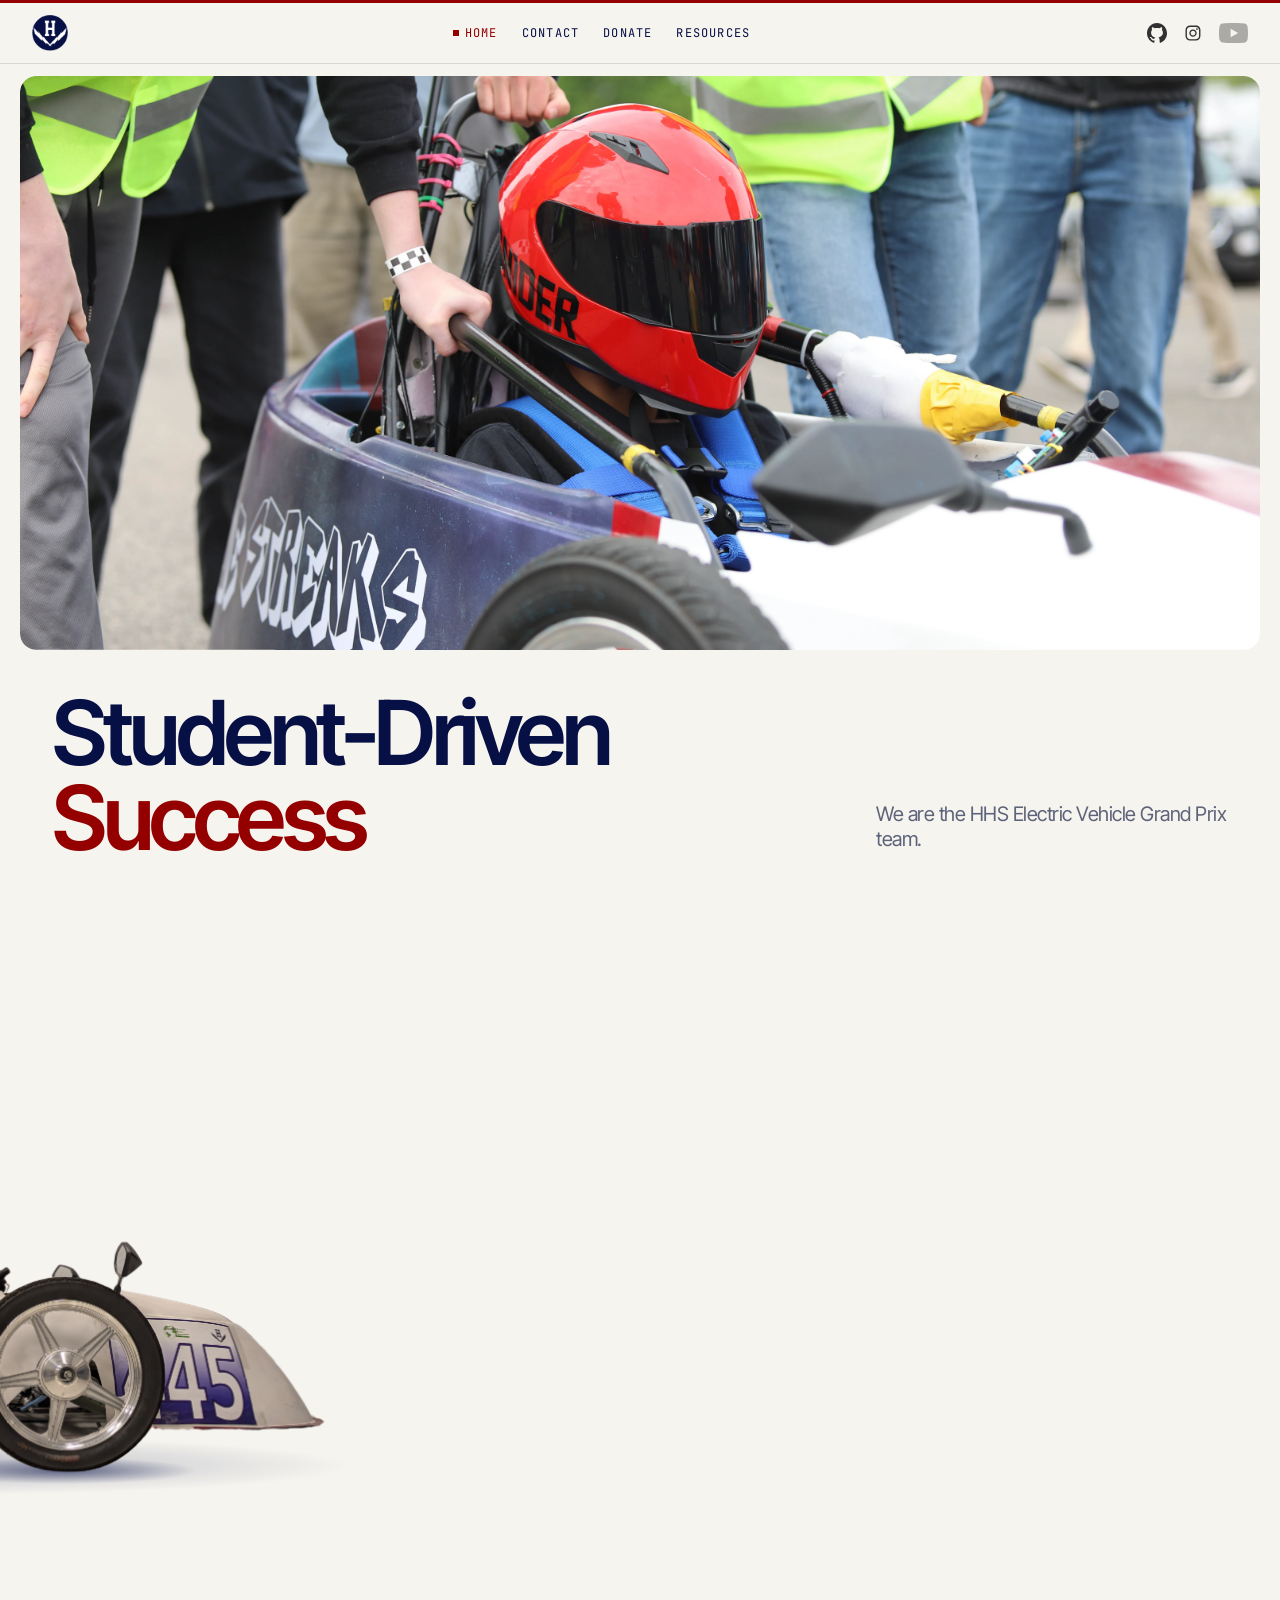
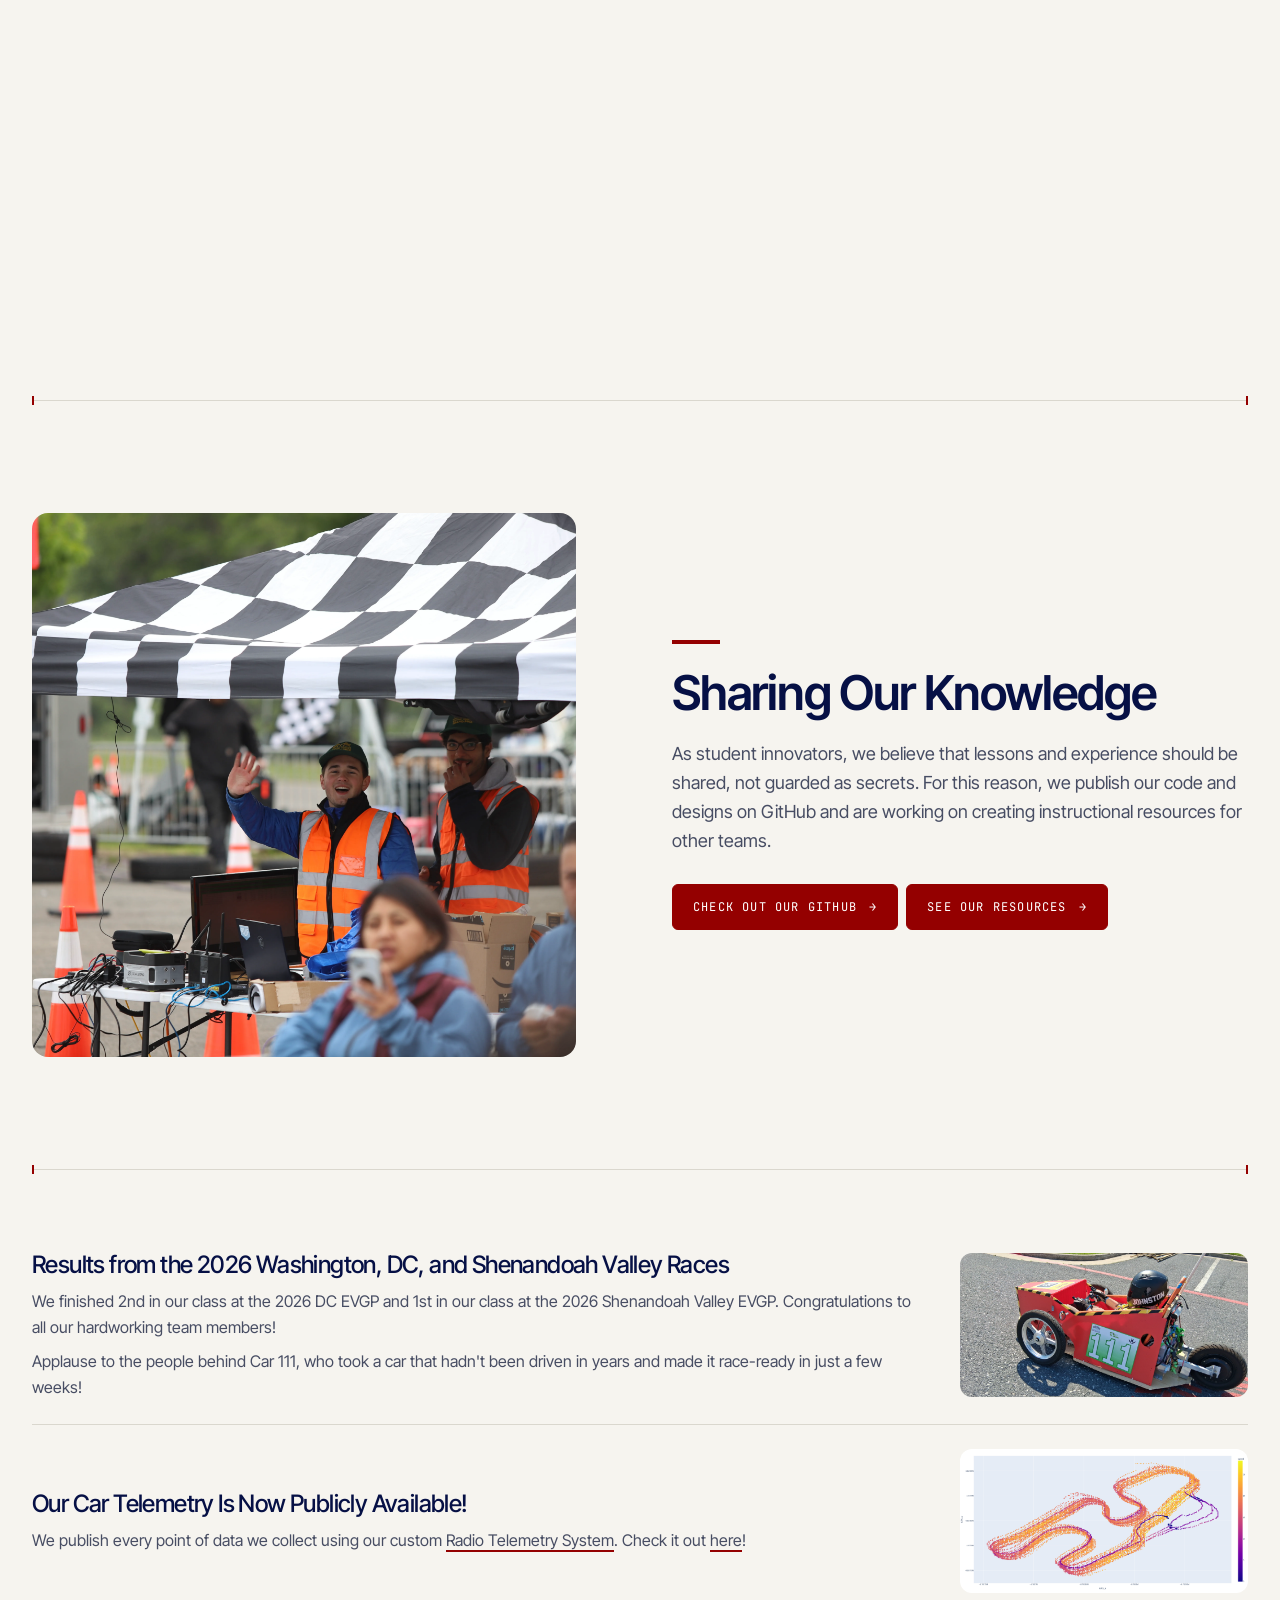
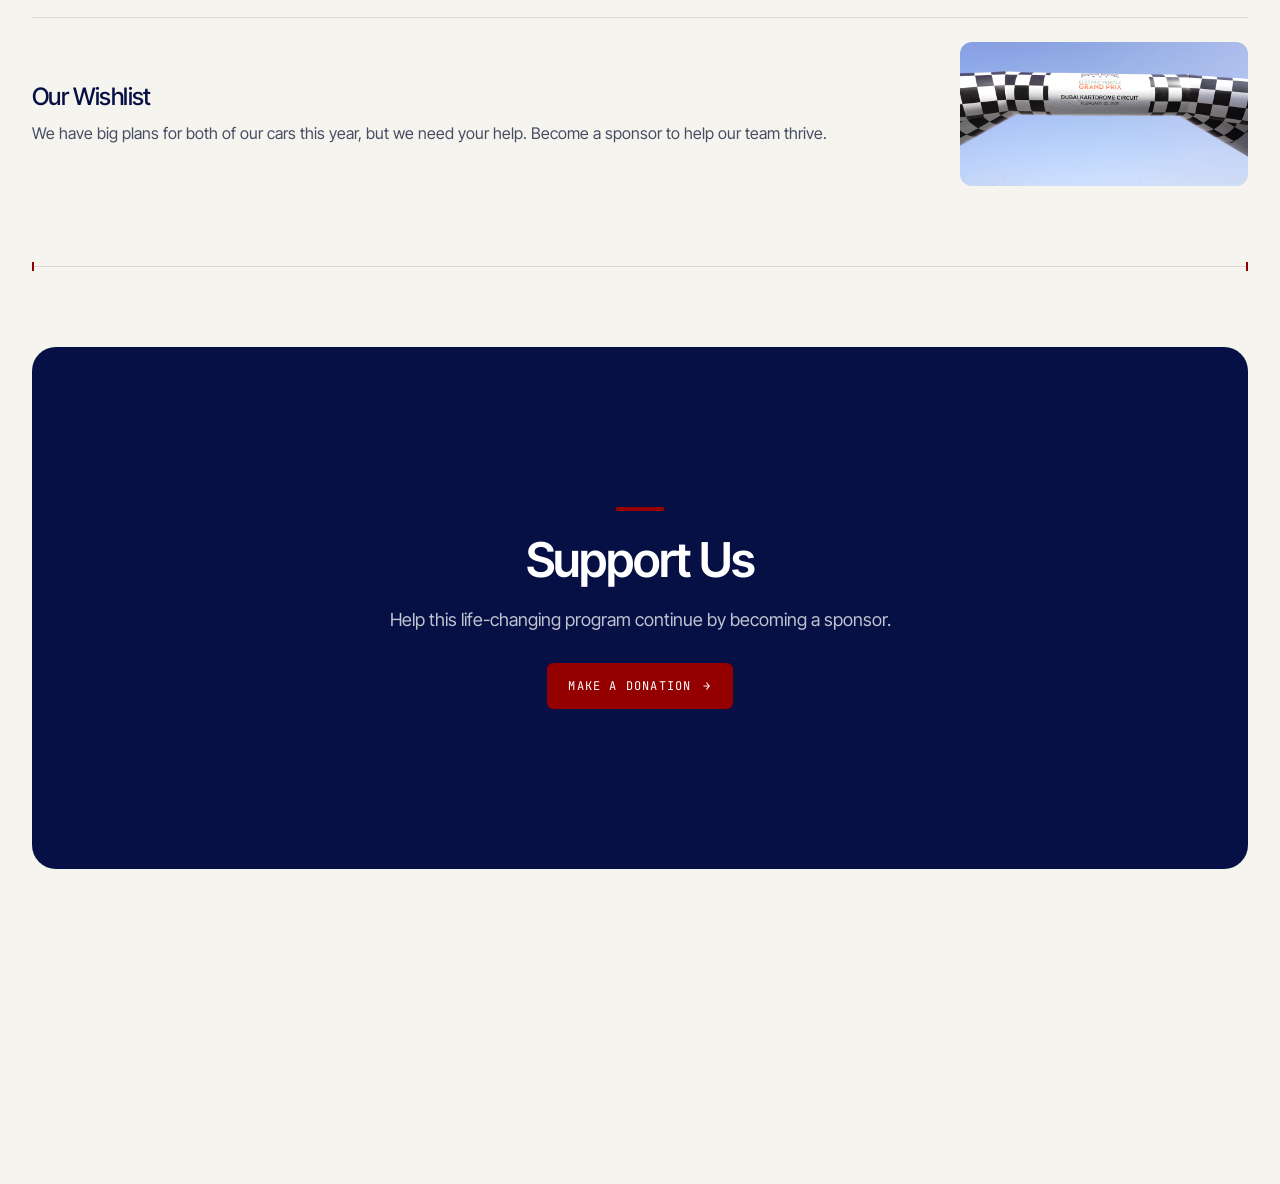
==== commit f4656473: "Disable the youtube links till we get the channel online" ====
--- a/index.html
+++ b/index.html
@@ -20,19 +20,19 @@
   <!--Banner with links-->
   <header class="site-header">
     <div class="site-header-inner">
-      <a href="index.html" class="logo"><img src="Assets/icons/favicon.png" alt="HHS EVGP"></a>
+      <a href="/" class="logo"><img src="Assets/icons/favicon.png" alt="HHS EVGP"></a>
 
       <nav class="nav">
-        <a href="index.html" aria-current="page">Home</a>
-        <a href="contact.html">Contact</a>
-        <a href="donate.html">Donate</a>
-        <a href="resources.html">Resources</a>
+        <a href="/" aria-current="page">Home</a>
+        <a href="/contact">Contact</a>
+        <a href="/donate">Donate</a>
+        <a href="/resources">Resources</a>
       </nav>
 
       <div class="socials">
         <a href="https://www.github.com/hhs-evgp"><img src="Assets/icons/github.svg" alt="GitHub"></a>
         <a href="https://www.instagram.com/hhs_evgp"><img src="Assets/icons/instagram.svg" alt="Instagram"></a>
-        <a href="https://www.youtube.com/"><img src="Assets/icons/youtube.svg" alt="YouTube"></a>
+        <span class="social-disabled" title="Coming soon"><img src="Assets/icons/youtube.svg" alt="YouTube (coming soon)"></span>
       </div>
     </div>
   </header>
@@ -91,7 +91,7 @@
 
         <div class="flex flex-row gap-2">
           <a href="https://github.com/hhs-evgp" class="button">Check Out Our GitHub</a>
-          <a href="resources.html" class="button">See Our Resources</a>
+          <a href="/resources" class="button">See Our Resources</a>
         </div>
       </div>
     </section>
@@ -150,7 +150,7 @@
       <p class="widetext">Help this life-changing program continue by becoming a sponsor.</p>
 
       <div class="flex flex-row gap-2">
-        <a href="donate.html" class="button">Make a Donation</a>
+        <a href="/donate" class="button">Make a Donation</a>
         <!--<a href="" class="button">See Our Wishlist</a>-->
       </div>
     </div>
--- a/style.css
+++ b/style.css
@@ -5,6 +5,8 @@
   :root, :host {
     --font-sans: "Inter Tight", ui-sans-serif, system-ui, sans-serif;
     --font-mono: "JetBrains Mono", ui-monospace, monospace;
+    --color-gray-300: oklch(87.2% 0.01 258.338);
+    --color-gray-500: oklch(55.1% 0.027 264.364);
     --color-white: #fff;
     --spacing: 0.25rem;
     --container-3xl: 48rem;
@@ -494,7 +496,7 @@
     }
   }
   .socials img {
-    height: 1.125rem;
+    height: calc(var(--spacing) * 4.5);
     width: auto;
     opacity: 80%;
     --tw-brightness: brightness(0%);
@@ -513,6 +515,15 @@
       height: calc(var(--spacing) * 5);
     }
   }
+  .socials .social-disabled img {
+    cursor: not-allowed;
+    opacity: 30%;
+    &:hover {
+      @media (hover: hover) {
+        opacity: 30%;
+      }
+    }
+  }
   html[data-theme="dark"] .nav a:hover, html[data-theme="dark"] .nav a[aria-current="page"] {
     color: var(--color-white);
   }
@@ -594,7 +605,7 @@
     content: "";
     position: absolute;
     top: calc(var(--spacing) * -1);
-    height: 9px;
+    height: calc(var(--spacing) * 2.25);
     width: calc(var(--spacing) * 0.5);
     background-color: var(--color-hhsred);
   }
@@ -733,10 +744,29 @@
     --tw-translate-y: calc(var(--spacing) * 0.5);
     translate: var(--tw-translate-x) var(--tw-translate-y);
   }
+  .button-disabled {
+    cursor: not-allowed;
+    border-color: var(--color-gray-300);
+    background-color: var(--color-gray-300);
+    color: var(--color-gray-500);
+    &:hover {
+      @media (hover: hover) {
+        background-color: var(--color-gray-300);
+      }
+    }
+    &:hover {
+      @media (hover: hover) {
+        color: var(--color-gray-500);
+      }
+    }
+  }
+  .button-disabled::after {
+    content: none;
+  }
   .picture-square {
     aspect-ratio: 1 / 1;
     width: 100%;
-    max-width: 34rem;
+    max-width: calc(var(--spacing) * 136);
     border-radius: var(--radius-2xl);
     object-fit: cover;
   }
@@ -892,20 +922,17 @@
   }
   .drive.is-driving .drive-content {
     gap: calc(var(--spacing) * 6);
-    padding-block: calc(var(--spacing) * 6);
+    padding-block: calc(var(--spacing) * 3);
     @media (width >= 48rem) {
       gap: calc(var(--spacing) * 16);
     }
     @media (width >= 48rem) {
       padding-block: calc(var(--spacing) * 10);
     }
-  }
-  .drive.is-driving .picture-square {
-    width: auto;
-    height: min(34rem, 34svh);
   }
   @media (width >= 48rem) {
     .drive.is-driving .picture-square {
+      width: auto;
       height: min(34rem, calc(100svh - 10rem));
     }
   }
